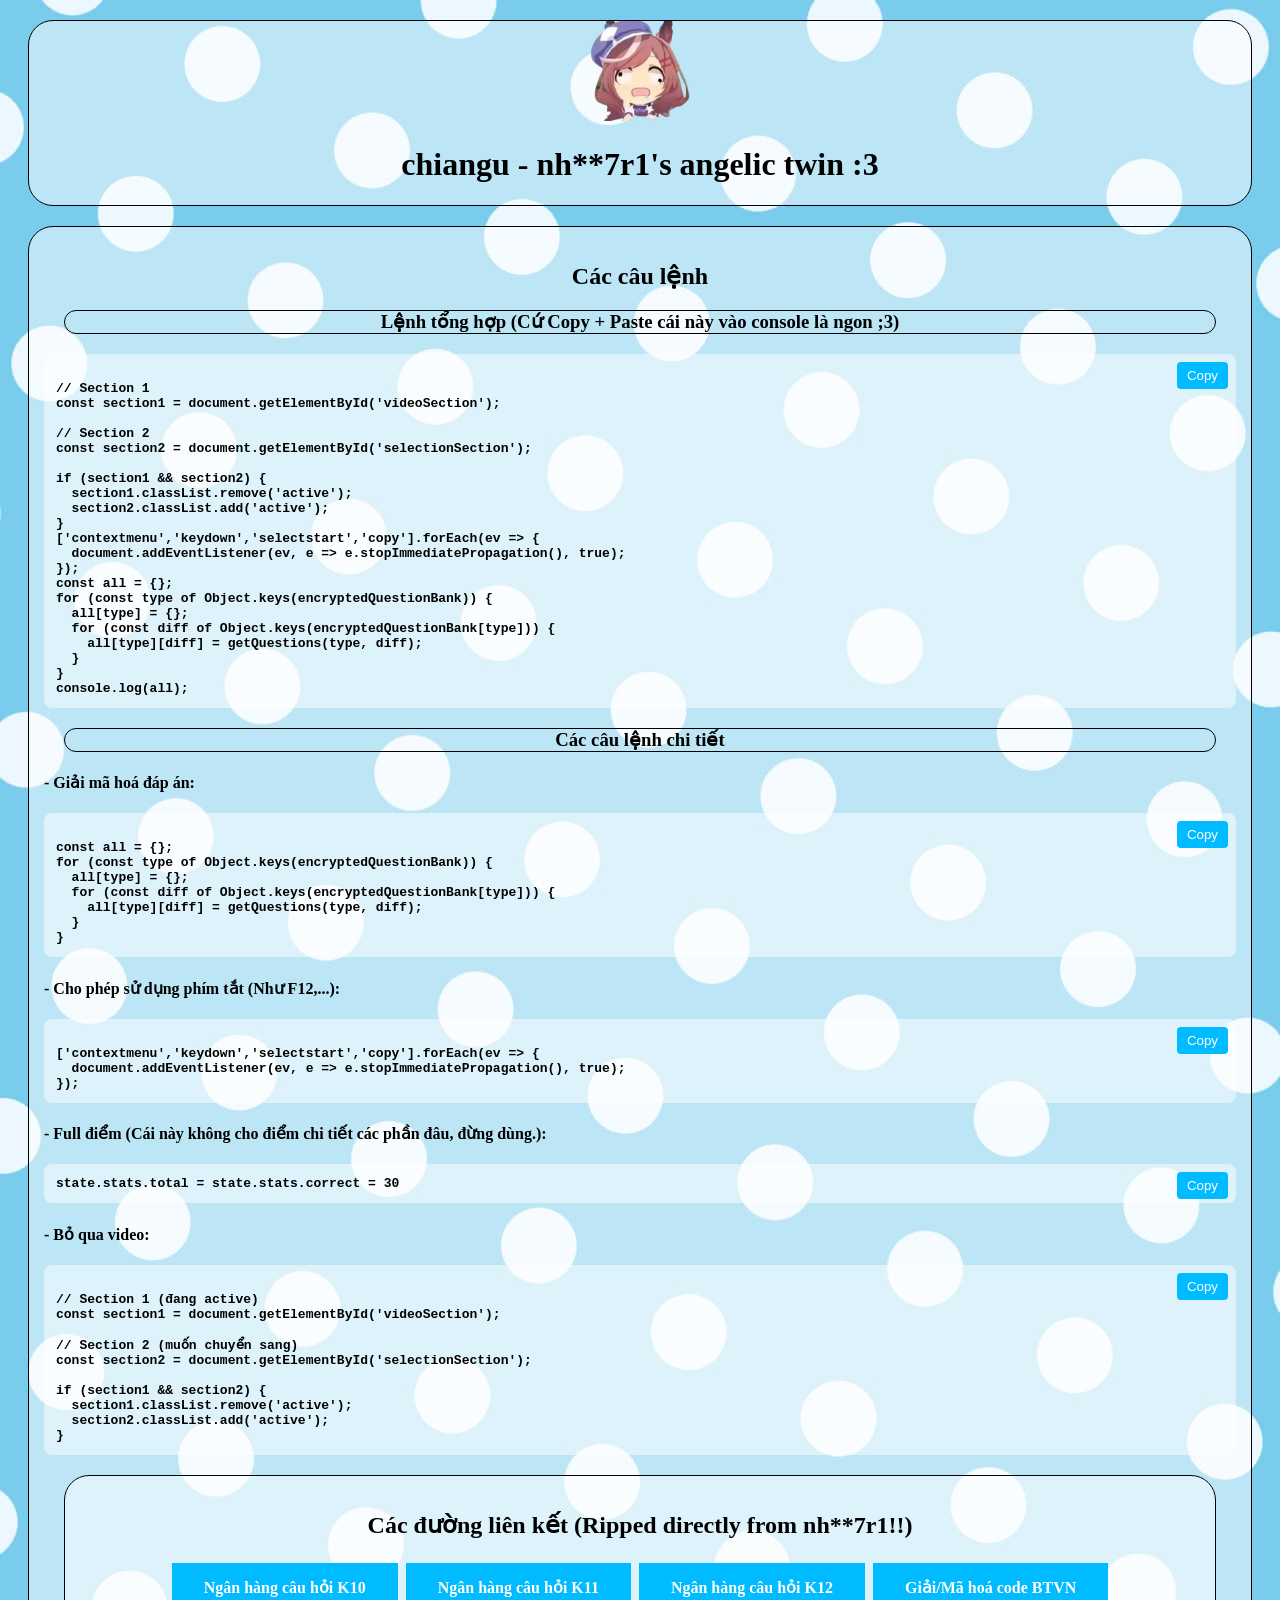
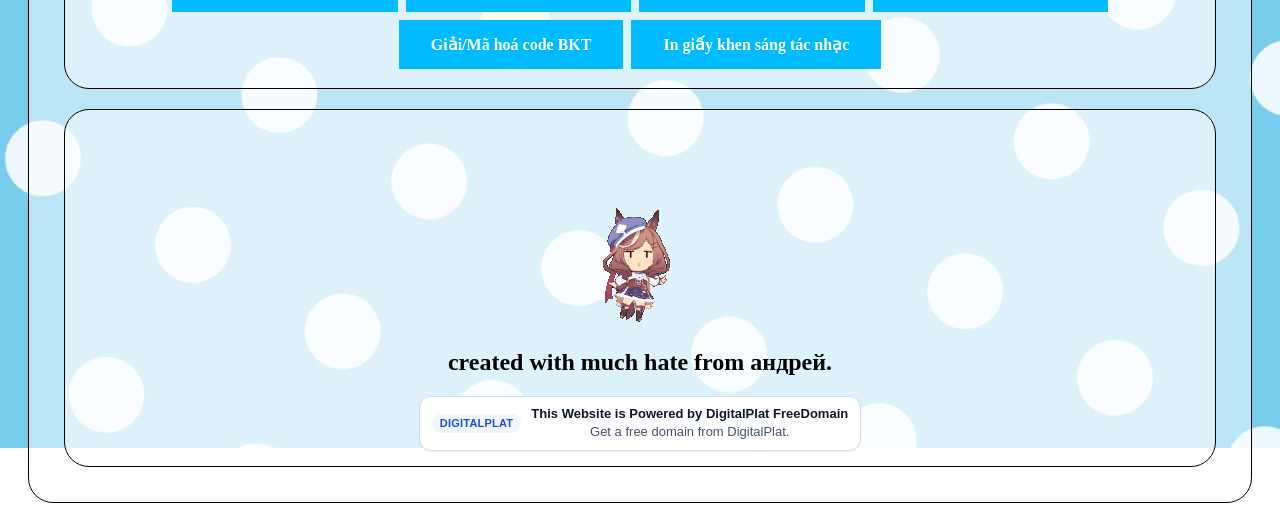
==== index.html @ b99154e1 "Update index.html" ====
<!DOCTYPE html>
<html lang="vi">
<meta http-equiv="content-type" content="text/html; charset=UTF-8">
<meta charset="UTF-8">
<meta name="viewport" content="width=device-width, initial-scale=1.0">
<title>chiangu</title>
<link rel="icon" type="image/x-icon" href="./images/mambo.png">
<link rel="stylesheet" href="./styles.css">
<script src="./script.js"></script>

<div class="header">
  <head>
    <img src="./images/mambo.png" height=100 width=100>
    <h1>chiangu - nh**7r1's angelic twin :3</h1>
  </head>
</div>
<body>
  <section>
    <center><h2>Các câu lệnh</h2></center>
    <h3>Lệnh tổng hợp (Cứ Copy + Paste cái này vào console là ngon ;3)</h3>

<div class="code-box">
<button class="copy-btn" onclick="copyCode(this)">Copy</button>
<pre><code>
// Section 1
const section1 = document.getElementById('videoSection');

// Section 2
const section2 = document.getElementById('selectionSection');

if (section1 && section2) {
  section1.classList.remove('active');
  section2.classList.add('active');
}
['contextmenu','keydown','selectstart','copy'].forEach(ev => {
  document.addEventListener(ev, e => e.stopImmediatePropagation(), true);
});
const all = {};
for (const type of Object.keys(encryptedQuestionBank)) {
  all[type] = {};
  for (const diff of Object.keys(encryptedQuestionBank[type])) {
    all[type][diff] = getQuestions(type, diff);
  }
}
console.log(all);
</code></pre>
</div>

      <h3>Các câu lệnh chi tiết</h3>
      <h4>- Giải mã hoá đáp án:</h4>

<div class="code-box">
<button class="copy-btn" onclick="copyCode(this)">Copy</button>
<pre><code>
const all = {};
for (const type of Object.keys(encryptedQuestionBank)) {
  all[type] = {};
  for (const diff of Object.keys(encryptedQuestionBank[type])) {
    all[type][diff] = getQuestions(type, diff);
  }
}
</code></pre>
</div>

      <h4>- Cho phép sử dụng phím tắt (Như F12,...):</h4>

<div class="code-box">
<button class="copy-btn" onclick="copyCode(this)">Copy</button>
<pre><code>
['contextmenu','keydown','selectstart','copy'].forEach(ev => {
  document.addEventListener(ev, e => e.stopImmediatePropagation(), true);
});
</code></pre>
</div>


      <h4>- Full điểm (Cái này không cho điểm chi tiết các phần đâu, đừng dùng.):</h4>

<div class="code-box">
<button class="copy-btn" onclick="copyCode(this)">Copy</button>
<pre><code>state.stats.total = state.stats.correct = 30</code></pre>
</div>

      <h4>- Bỏ qua video:</h4>

<div class="code-box">
<button class="copy-btn" onclick="copyCode(this)">Copy</button>
<pre><code>
// Section 1 (đang active)
const section1 = document.getElementById('videoSection');

// Section 2 (muốn chuyển sang)
const section2 = document.getElementById('selectionSection');

if (section1 && section2) {
  section1.classList.remove('active');
  section2.classList.add('active');
}
</code></pre>
</div>

    <footer>
      <h2>Các đường liên kết (Ripped directly from nh**7r1!!)</h2>
      <a href="questionbank10.html" class="button">Ngân hàng câu hỏi K10</a>
      <a href="questionbank11.html" class="button">Ngân hàng câu hỏi K11</a>
      <a href="questionbank12.html" class="button">Ngân hàng câu hỏi K12</a>
      <a href="DecryptorHW.html" class="button">Giải/Mã hoá code BTVN</a>
      <a href="DecryptorTEST.html" class="button">Giải/Mã hoá code BKT</a>
      <a href="CertificateMaker.html" class="button">In giấy khen sáng tác nhạc</a>
    </footer>

    <footer>
      <img src="./images/matikanetannhauser-mambo.gif">
      <h2>created with much hate from андрей.</h2>
      <a href="https://dash.domain.digitalplat.org/signup?ref=wGlNhKVIoX" target="_blank" rel="noopener noreferrer" style="display:inline-flex;align-items:center;gap:10px;padding:9px 12px;border:1px solid #d6dbe7;border-radius:12px;background:#ffffff;color:#0f172a;text-decoration:none;font:500 13px/1.25 -apple-system,BlinkMacSystemFont,'Segoe UI',sans-serif;box-shadow:0 1px 2px rgba(15,23,42,0.06);"><span style="display:inline-flex;align-items:center;justify-content:center;padding:4px 8px;border-radius:9999px;background:#eff6ff;color:#1d4ed8;font:600 11px/1 -apple-system,BlinkMacSystemFont,'Segoe UI',sans-serif;letter-spacing:0.02em;text-transform:uppercase;">DigitalPlat</span><span style="display:flex;flex-direction:column;gap:2px;"><span style="font-weight:600;">This Website is Powered by DigitalPlat FreeDomain</span><span style="color:#475569;">Get a free domain from DigitalPlat.</span></span></a>
    </footer>
  </body>
</html>
---- styles.css ----
/* style.css */
@font-face {
    font-family: Comfortaa-Regular;
    src: url(./font/comfortaa/Comfortaa-Regular.ttf);
}
  
@font-face {
    font-family: Comfortaa-Bold;
    src: url(./font/comfortaa/Comfortaa-Bold.ttf);
}

@font-face {
    font-family: Comfortaa-Light;
    src: url(./font/comfortaa/Comfortaa-Light.ttf);
}

@media (max-width: 600px) {
  .copy-btn {
    top: 6px;
    right: 6px;
    padding: 8px 12px;
    font-size: 14px;
  }
}

body {
    background-image: url("./images/bg1.jpg");
    background-repeat: no-repeat;
    background-attachment: fixed;
}

.header {
    font-family: Comfortaa-Bold;
    margin: 20px;
    border: 1px solid black;
    border-radius: 25px;
    text-align: center;
    font-weight: bold;
    color: #000000;
    background-color: rgba(255, 255, 255, 0.50);
}

h3 {
    font-family: Comfortaa-Bold;
    margin: 20px;
    border: 1px solid black;
    border-radius: 25px;
    text-align: center;
    font-weight: bold;
}

h2 {
    font-family: Comfortaa-Bold;
    margin: 20px;
    text-align: center;
    font-weight: bold;
}

section {
    font-family: Comfortaa-Regular;
    margin: 20px;
    padding: 15px;
    border: 1px solid black;
    border-radius: 25px;
    text-align: left;
    font-weight: bold;
    color: #000000;
    background-color: rgba(255, 255, 255, 0.50);
}

footer {
    font-family: Comfortaa-Light;
    margin: 20px;
    padding: 15px;
    border: 1px solid black;
    border-radius: 25px;
    text-align: center;
    font-weight: bold;
    color: #000000;
    background-color: rgba(255, 255, 255, 0.50);
}

.images {
    display: block;
    width: 50%;
}

.button {
  background-color: rgba(0, 187, 255, 1);
  border: none;
  color: white;
  padding: 15px 32px;
  text-align: center;
  text-decoration: none;
  display: inline-block;
  font-size: 16px;
  margin: 4px 2px;
  cursor: pointer;
  transition: 0.2s ease;
}

.code-box {
  position: relative;
  background: rgba(255, 255, 255, 0.50);
  border-radius: 8px;
  padding: 12px;
  margin: 12px 0;
  color: black;
}

/* only the code area scrolls */
.code-box pre {
  margin: 0;
  overflow-x: auto;
  overflow-y: hidden;
  white-space: pre;
  padding-top: 0px; /* space so text doesn't go under button */
}

/* button stays pinned to the box corner */
.copy-btn {
  position: absolute;
  top: 8px;
  right: 8px;
  z-index: 10;
  background: rgba(0, 187, 255, 1);
  color: white;
  border: none;
  border-radius: 4px;
  padding: 6px 10px;
  cursor: pointer;
  transition: background 0.2s ease, transform 0.1s ease;
}

.copy-btn:hover {
  background: rgb(0, 162, 220);
}

.copy-btn:active {
  background: rgb(0, 130, 177);
  transform: scale(0.96);
}

.button:hover {
  background: rgb(0, 162, 220);
}

.button:active {
  background: rgb(0, 130, 177);
  transform: scale(0.95);
}
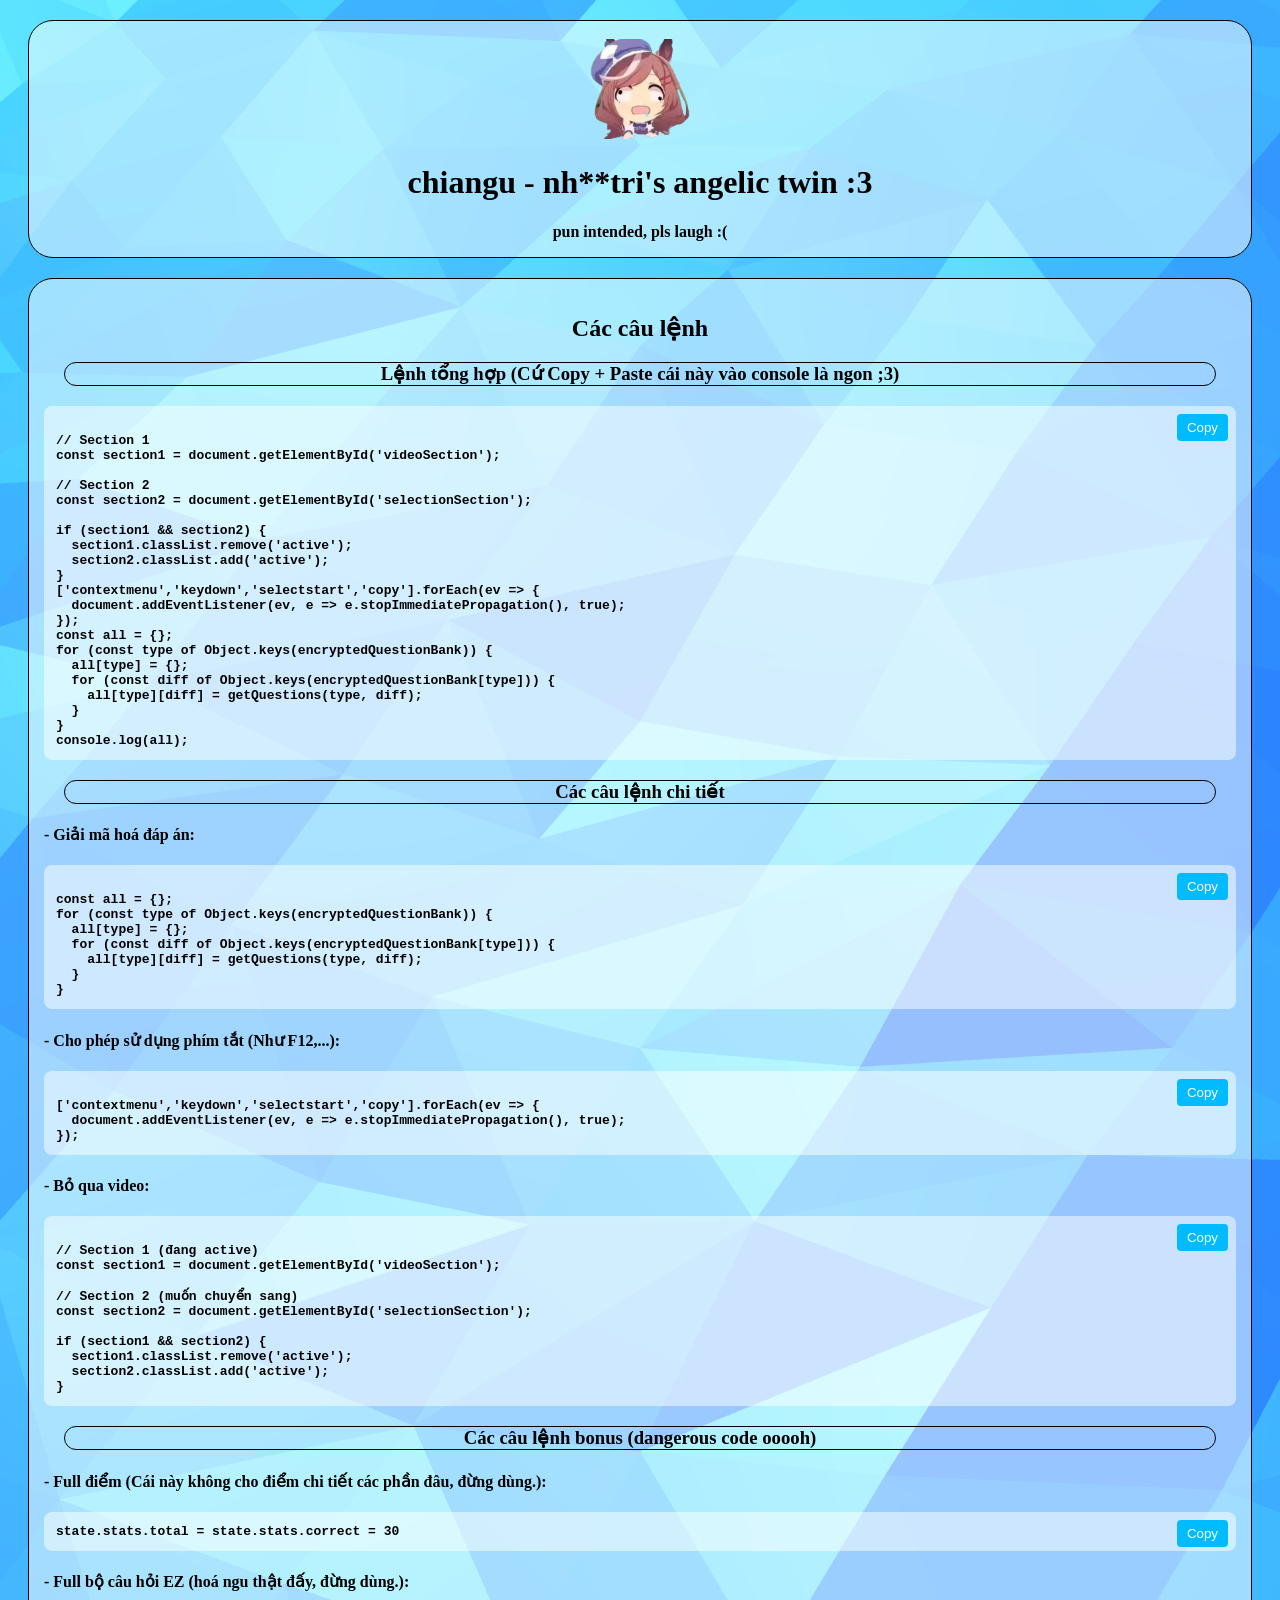
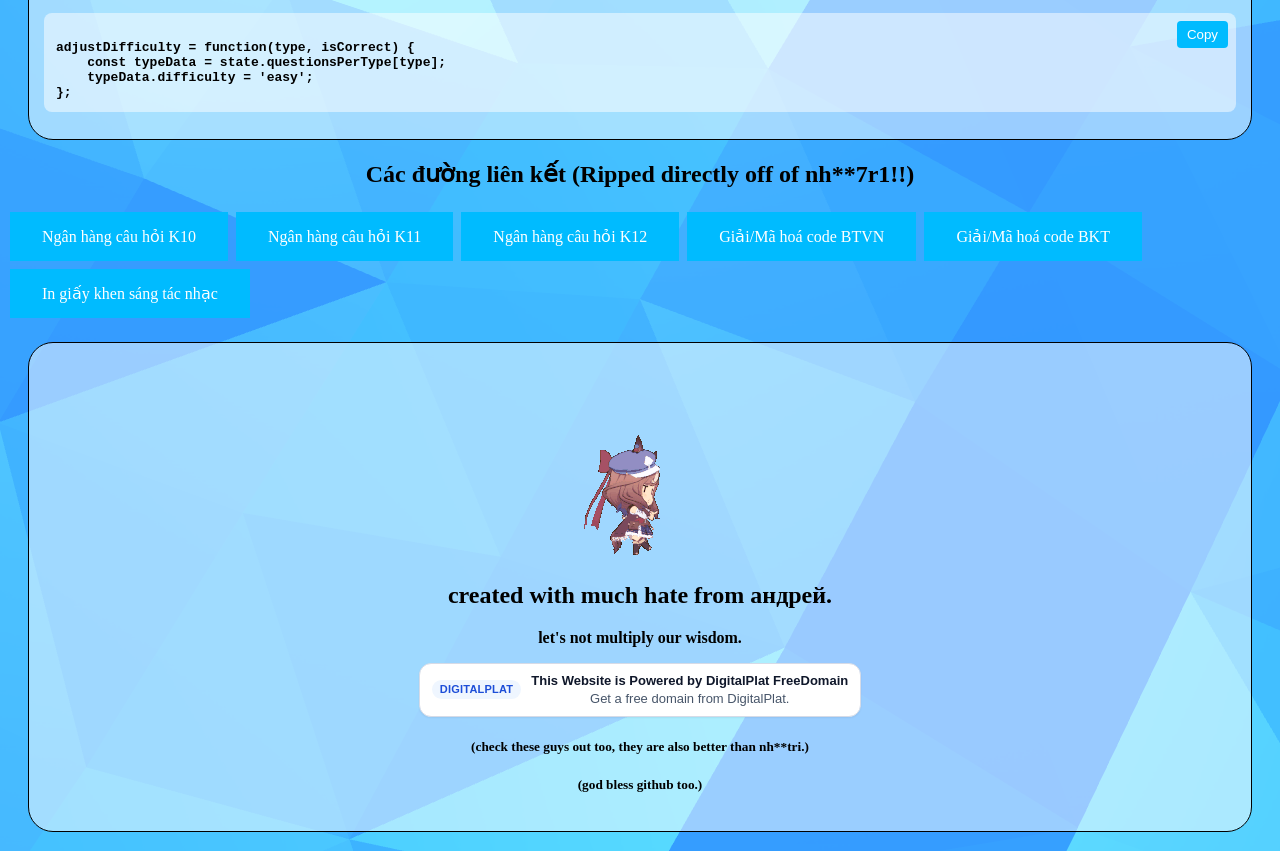
==== commit 8c110862: "Update index.html" ====
--- a/index.html
+++ b/index.html
@@ -10,11 +10,14 @@
 
 <div class="header">
   <head>
+    <br>
     <img src="./images/mambo.png" height=100 width=100>
-    <h1>chiangu - nh**7r1's angelic twin :3</h1>
+    <h1>chiangu - nh**tri's angelic twin :3</h1>
+    <p>pun intended, pls laugh :(</p>
   </head>
 </div>
 <body>
+  <div>
   <section>
     <center><h2>Các câu lệnh</h2></center>
     <h3>Lệnh tổng hợp (Cứ Copy + Paste cái này vào console là ngon ;3)</h3>
@@ -73,14 +76,6 @@
 </code></pre>
 </div>
 
-
-      <h4>- Full điểm (Cái này không cho điểm chi tiết các phần đâu, đừng dùng.):</h4>
-
-<div class="code-box">
-<button class="copy-btn" onclick="copyCode(this)">Copy</button>
-<pre><code>state.stats.total = state.stats.correct = 30</code></pre>
-</div>
-
       <h4>- Bỏ qua video:</h4>
 
 <div class="code-box">
@@ -99,20 +94,65 @@
 </code></pre>
 </div>
 
-    <footer>
-      <h2>Các đường liên kết (Ripped directly from nh**7r1!!)</h2>
+      <h3>Các câu lệnh bonus (dangerous code ooooh)</h3>
+    
+      <h4>- Full điểm (Cái này không cho điểm chi tiết các phần đâu, đừng dùng.):</h4>
+
+<div class="code-box">
+<button class="copy-btn" onclick="copyCode(this)">Copy</button>
+<pre><code>state.stats.total = state.stats.correct = 30</code></pre>
+</div>
+
+    
+      <h4>- Full bộ câu hỏi EZ (hoá ngu thật đấy, đừng dùng.):</h4>
+
+<div class="code-box">
+<button class="copy-btn" onclick="copyCode(this)">Copy</button>
+<pre><code>
+adjustDifficulty = function(type, isCorrect) {
+    const typeData = state.questionsPerType[type];
+    typeData.difficulty = 'easy';
+};
+</code></pre>
+</div>
+
+  </div>
+  <div>
+    <div class="buttons">
+      <h2>Các đường liên kết (Ripped directly off of nh**7r1!!)</h2>
       <a href="questionbank10.html" class="button">Ngân hàng câu hỏi K10</a>
       <a href="questionbank11.html" class="button">Ngân hàng câu hỏi K11</a>
       <a href="questionbank12.html" class="button">Ngân hàng câu hỏi K12</a>
       <a href="DecryptorHW.html" class="button">Giải/Mã hoá code BTVN</a>
       <a href="DecryptorTEST.html" class="button">Giải/Mã hoá code BKT</a>
       <a href="CertificateMaker.html" class="button">In giấy khen sáng tác nhạc</a>
-    </footer>
-
+    </div>
+  </div>
+  <div>
     <footer>
       <img src="./images/matikanetannhauser-mambo.gif">
       <h2>created with much hate from андрей.</h2>
+      <p>let's not multiply our wisdom.</p>
       <a href="https://dash.domain.digitalplat.org/signup?ref=wGlNhKVIoX" target="_blank" rel="noopener noreferrer" style="display:inline-flex;align-items:center;gap:10px;padding:9px 12px;border:1px solid #d6dbe7;border-radius:12px;background:#ffffff;color:#0f172a;text-decoration:none;font:500 13px/1.25 -apple-system,BlinkMacSystemFont,'Segoe UI',sans-serif;box-shadow:0 1px 2px rgba(15,23,42,0.06);"><span style="display:inline-flex;align-items:center;justify-content:center;padding:4px 8px;border-radius:9999px;background:#eff6ff;color:#1d4ed8;font:600 11px/1 -apple-system,BlinkMacSystemFont,'Segoe UI',sans-serif;letter-spacing:0.02em;text-transform:uppercase;">DigitalPlat</span><span style="display:flex;flex-direction:column;gap:2px;"><span style="font-weight:600;">This Website is Powered by DigitalPlat FreeDomain</span><span style="color:#475569;">Get a free domain from DigitalPlat.</span></span></a>
+      <h5>(check these guys out too, they are also better than nh**tri.)</h5>
+      <h5>(god bless github too.)</h5>
     </footer>
+  </div>
   </body>
 </html>
+
+<script src="./three.r134.min.js"></script>
+<script src="./vanta.waves.min.js"></script>
+<script>
+VANTA.WAVES({
+  el: "html",
+  mouseControls: true,
+  touchControls: true,
+  gyroControls: false,
+  minHeight: 200.00,
+  minWidth: 200.00,
+  scale: 1.00,
+  scaleMobile: 1.00,
+  color: 0x2b80ff,
+})
+</script>
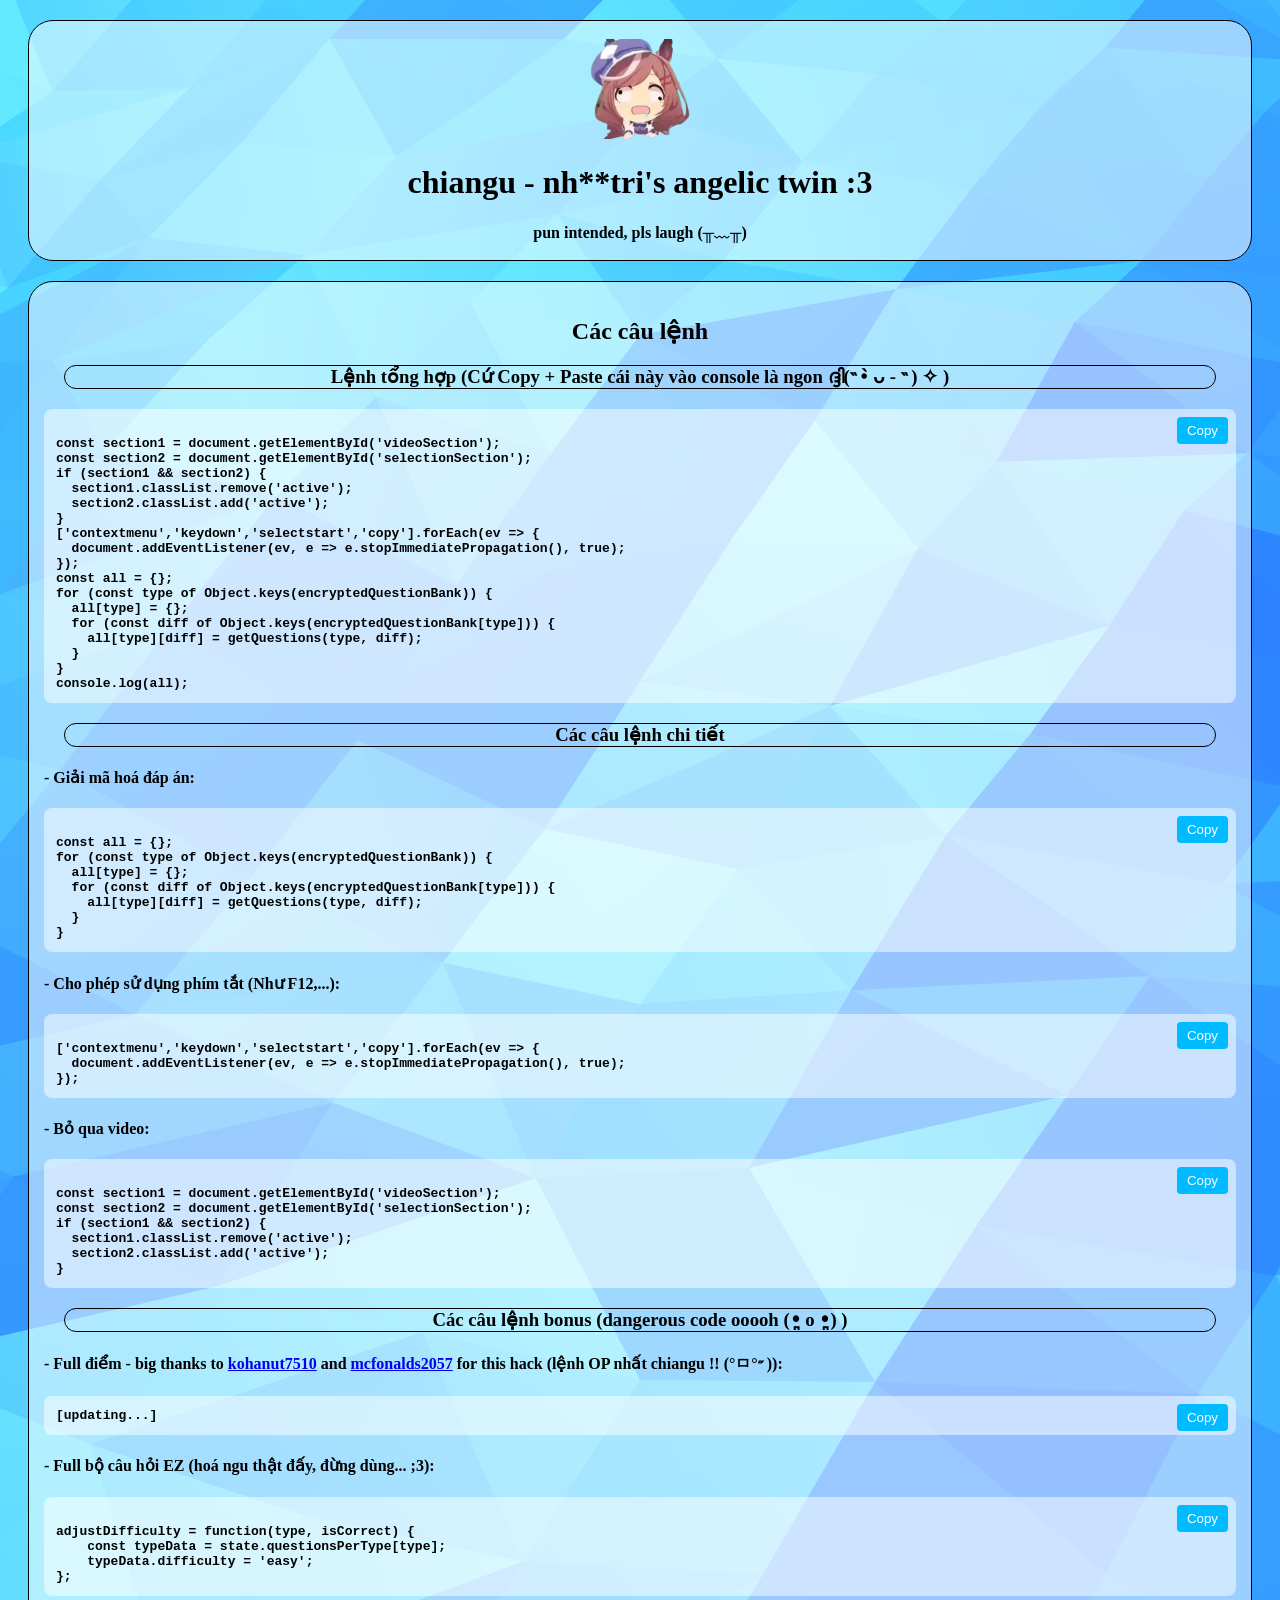
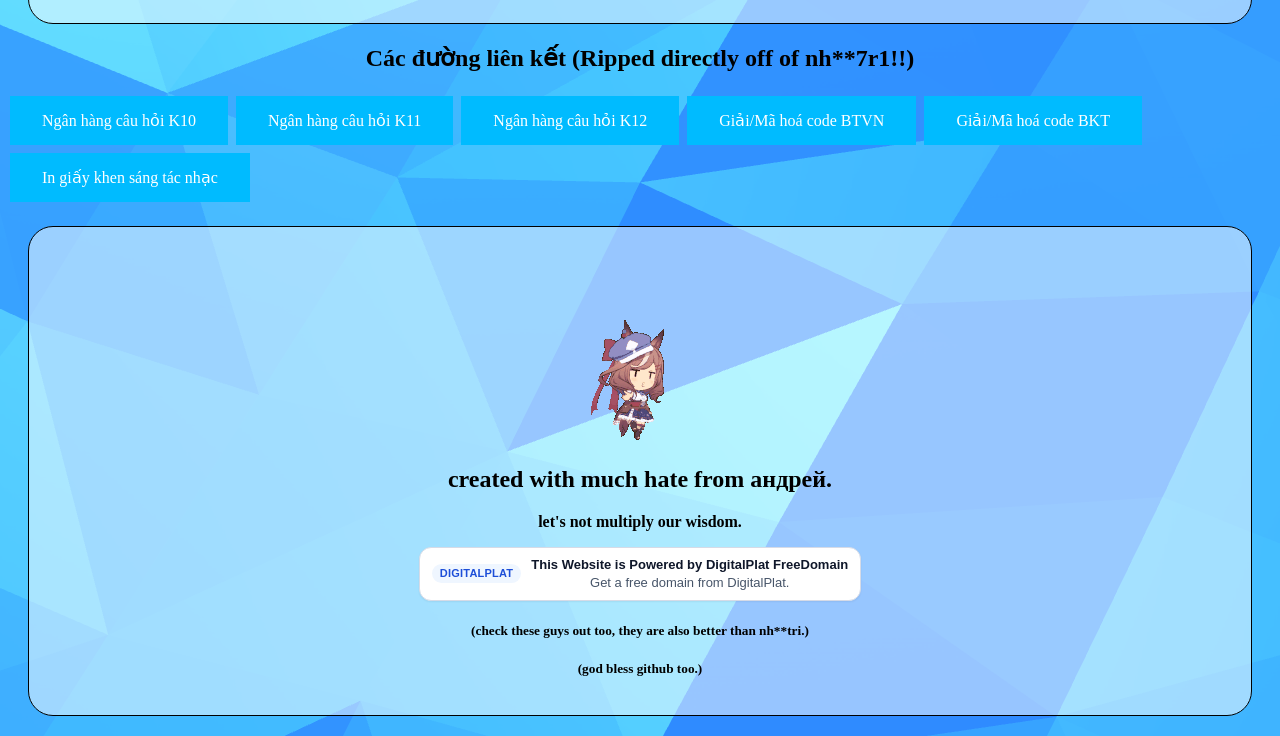
==== commit aaf94c4e: "Update index.html" ====
--- a/index.html
+++ b/index.html
@@ -13,24 +13,20 @@
     <br>
     <img src="./images/mambo.png" height=100 width=100>
     <h1>chiangu - nh**tri's angelic twin :3</h1>
-    <p>pun intended, pls laugh :(</p>
+    <p>pun intended, pls laugh (╥﹏╥)</p>
   </head>
 </div>
 <body>
   <div>
   <section>
     <center><h2>Các câu lệnh</h2></center>
-    <h3>Lệnh tổng hợp (Cứ Copy + Paste cái này vào console là ngon ;3)</h3>
+    <h3>Lệnh tổng hợp (Cứ Copy + Paste cái này vào console là ngon ദ്ദി(˵ •̀ ᴗ - ˵ ) ✧ )</h3>
 
 <div class="code-box">
 <button class="copy-btn" onclick="copyCode(this)">Copy</button>
 <pre><code>
-// Section 1
 const section1 = document.getElementById('videoSection');
-
-// Section 2
 const section2 = document.getElementById('selectionSection');
-
 if (section1 && section2) {
   section1.classList.remove('active');
   section2.classList.add('active');
@@ -81,12 +77,8 @@
 <div class="code-box">
 <button class="copy-btn" onclick="copyCode(this)">Copy</button>
 <pre><code>
-// Section 1 (đang active)
 const section1 = document.getElementById('videoSection');
-
-// Section 2 (muốn chuyển sang)
 const section2 = document.getElementById('selectionSection');
-
 if (section1 && section2) {
   section1.classList.remove('active');
   section2.classList.add('active');
@@ -94,17 +86,17 @@
 </code></pre>
 </div>
 
-      <h3>Các câu lệnh bonus (dangerous code ooooh)</h3>
+      <h3>Các câu lệnh bonus (dangerous code ooooh (•̪ o •̪) )</h3>
     
-      <h4>- Full điểm (Cái này không cho điểm chi tiết các phần đâu, đừng dùng.):</h4>
+      <h4>- Full điểm - big thanks to <a href="https://github.com/kohanut7510" class="a">kohanut7510</a> and <a href="https://github.com/mcfonalds2057" class="a">mcfonalds2057</a> for this hack (lệnh OP nhất chiangu !! (°ㅁ°˶ )):</h4>
 
 <div class="code-box">
 <button class="copy-btn" onclick="copyCode(this)">Copy</button>
-<pre><code>state.stats.total = state.stats.correct = 30</code></pre>
+<pre><code>[updating...]</code></pre>
 </div>
 
     
-      <h4>- Full bộ câu hỏi EZ (hoá ngu thật đấy, đừng dùng.):</h4>
+      <h4>- Full bộ câu hỏi EZ (hoá ngu thật đấy, đừng dùng... ;3):</h4>
 
 <div class="code-box">
 <button class="copy-btn" onclick="copyCode(this)">Copy</button>
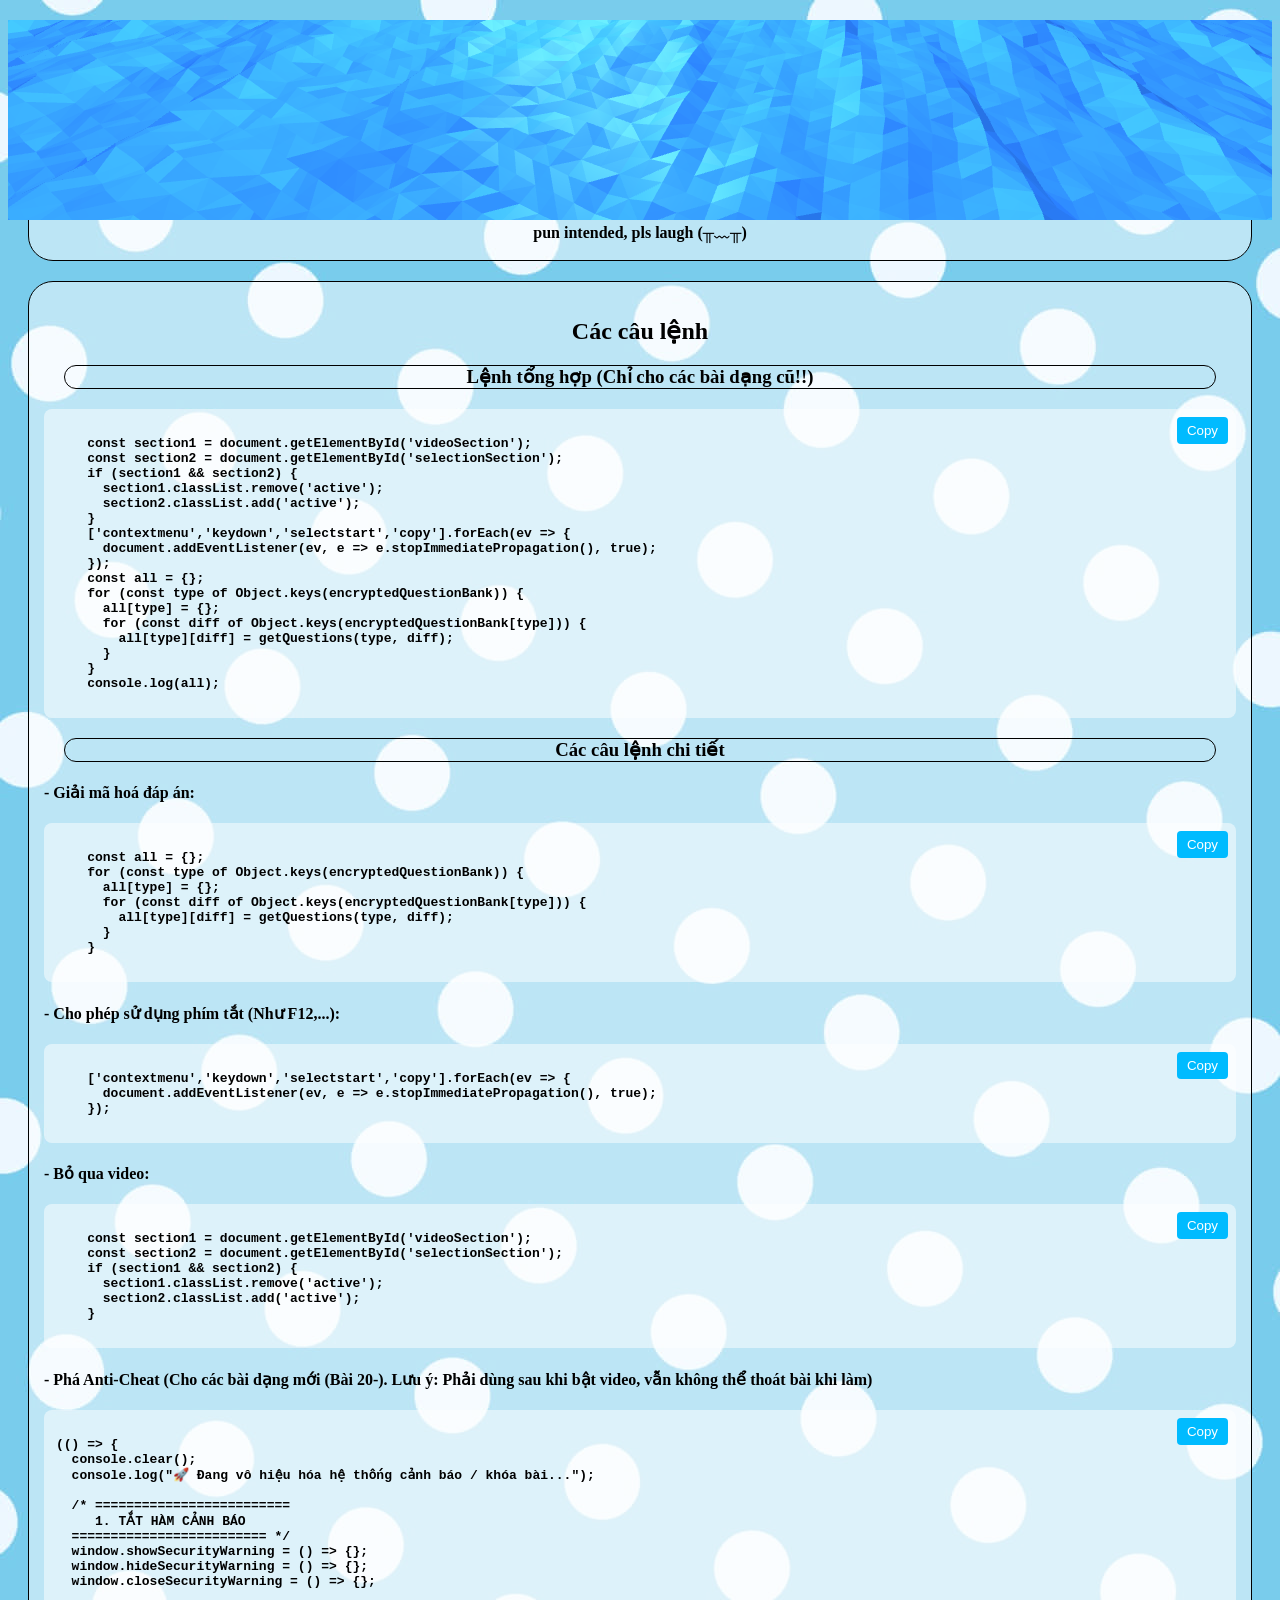
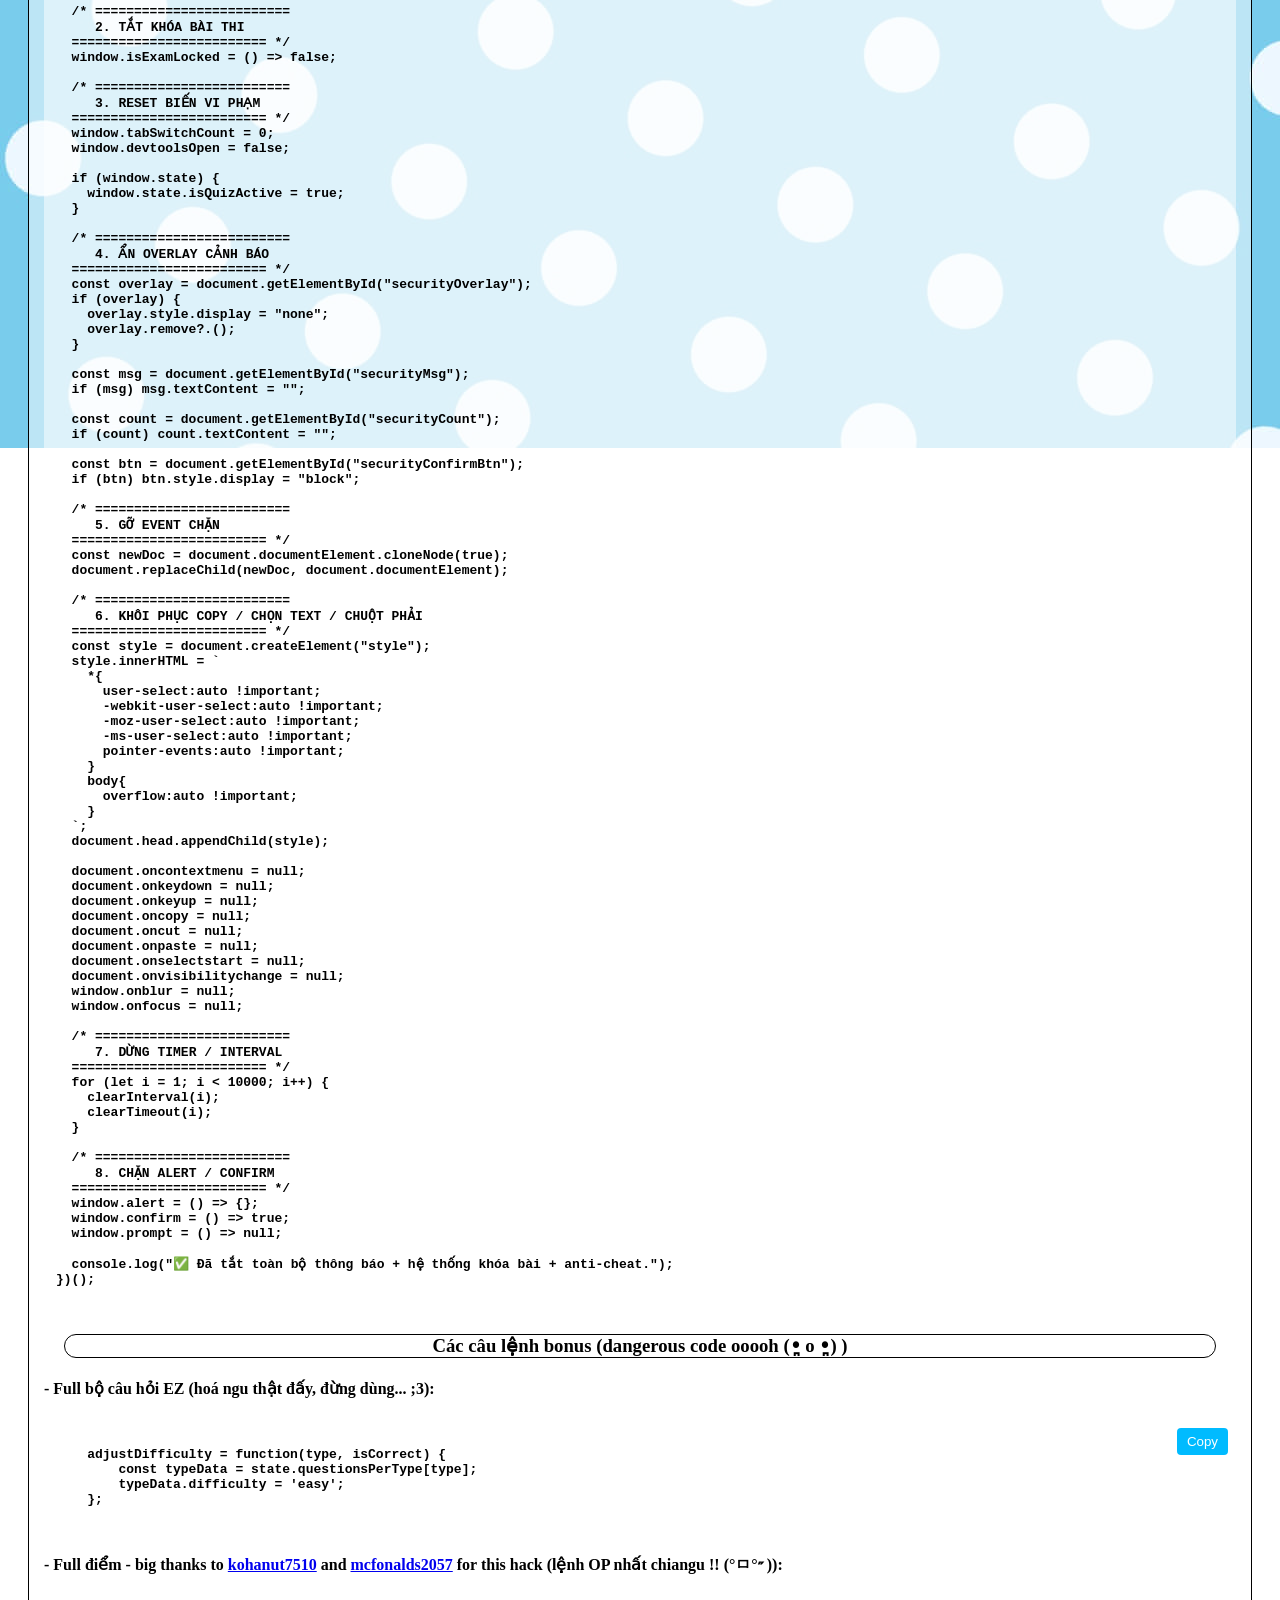
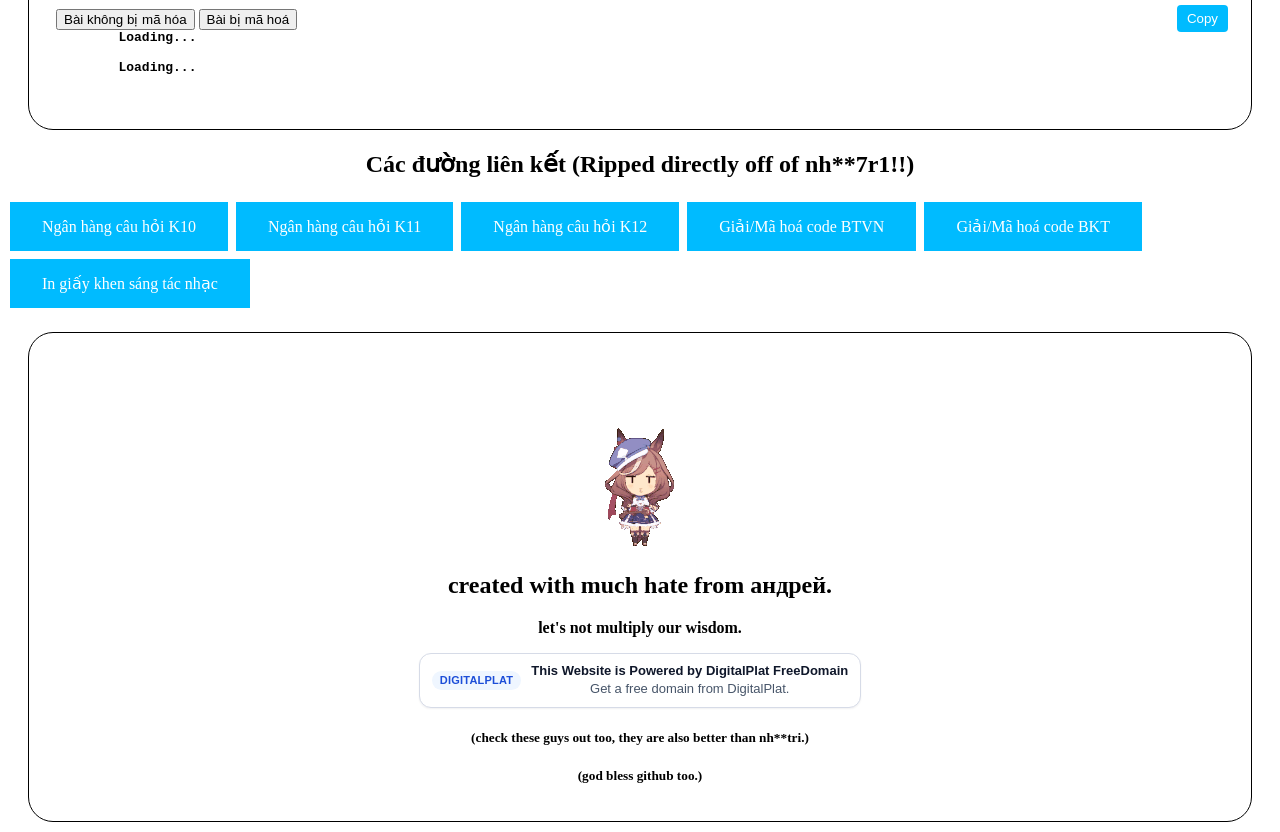
==== commit 4cdde01c: "Update index.html" ====
--- a/index.html
+++ b/index.html
@@ -7,144 +7,278 @@
 <link rel="icon" type="image/x-icon" href="./images/mambo.png">
 <link rel="stylesheet" href="./styles.css">
 <script src="./script.js"></script>
-
-<div class="header">
-  <head>
-    <br>
-    <img src="./images/mambo.png" height=100 width=100>
-    <h1>chiangu - nh**tri's angelic twin :3</h1>
-    <p>pun intended, pls laugh (╥﹏╥)</p>
-  </head>
-</div>
 <body>
-  <div>
-  <section>
-    <center><h2>Các câu lệnh</h2></center>
-    <h3>Lệnh tổng hợp (Cứ Copy + Paste cái này vào console là ngon ദ്ദി(˵ •̀ ᴗ - ˵ ) ✧ )</h3>
-
-<div class="code-box">
-<button class="copy-btn" onclick="copyCode(this)">Copy</button>
-<pre><code>
-const section1 = document.getElementById('videoSection');
-const section2 = document.getElementById('selectionSection');
-if (section1 && section2) {
-  section1.classList.remove('active');
-  section2.classList.add('active');
-}
-['contextmenu','keydown','selectstart','copy'].forEach(ev => {
-  document.addEventListener(ev, e => e.stopImmediatePropagation(), true);
-});
-const all = {};
-for (const type of Object.keys(encryptedQuestionBank)) {
-  all[type] = {};
-  for (const diff of Object.keys(encryptedQuestionBank[type])) {
-    all[type][diff] = getQuestions(type, diff);
+  <div id="vanta-bg"></div>
+
+  <div class="page-content">
+      <div class="header">
+        <head>
+          <br>
+          <img src="./images/mambo.png" height=100 width=100>
+          <h1>chiangu - nh**tri's angelic twin :3</h1>
+          <p>pun intended, pls laugh (╥﹏╥)</p>
+        </head>
+      </div>
+      <div>
+      <section>
+        <center><h2>Các câu lệnh</h2></center>
+        <h3>Lệnh tổng hợp (Chỉ cho các bài dạng cũ!!)</h3>
+
+    <div class="code-box">
+    <button class="copy-btn" onclick="copyCode(this)">Copy</button>
+    <pre><code>
+    const section1 = document.getElementById('videoSection');
+    const section2 = document.getElementById('selectionSection');
+    if (section1 && section2) {
+      section1.classList.remove('active');
+      section2.classList.add('active');
+    }
+    ['contextmenu','keydown','selectstart','copy'].forEach(ev => {
+      document.addEventListener(ev, e => e.stopImmediatePropagation(), true);
+    });
+    const all = {};
+    for (const type of Object.keys(encryptedQuestionBank)) {
+      all[type] = {};
+      for (const diff of Object.keys(encryptedQuestionBank[type])) {
+        all[type][diff] = getQuestions(type, diff);
+      }
+    }
+    console.log(all);
+    </code></pre>
+    </div>
+
+          <h3>Các câu lệnh chi tiết</h3>
+          <h4>- Giải mã hoá đáp án:</h4>
+
+    <div class="code-box">
+    <button class="copy-btn" onclick="copyCode(this)">Copy</button>
+    <pre><code>
+    const all = {};
+    for (const type of Object.keys(encryptedQuestionBank)) {
+      all[type] = {};
+      for (const diff of Object.keys(encryptedQuestionBank[type])) {
+        all[type][diff] = getQuestions(type, diff);
+      }
+    }
+    </code></pre>
+    </div>
+
+          <h4>- Cho phép sử dụng phím tắt (Như F12,...):</h4>
+
+    <div class="code-box">
+    <button class="copy-btn" onclick="copyCode(this)">Copy</button>
+    <pre><code>
+    ['contextmenu','keydown','selectstart','copy'].forEach(ev => {
+      document.addEventListener(ev, e => e.stopImmediatePropagation(), true);
+    });
+    </code></pre>
+    </div>
+
+          <h4>- Bỏ qua video:</h4>
+
+    <div class="code-box">
+    <button class="copy-btn" onclick="copyCode(this)">Copy</button>
+    <pre><code>
+    const section1 = document.getElementById('videoSection');
+    const section2 = document.getElementById('selectionSection');
+    if (section1 && section2) {
+      section1.classList.remove('active');
+      section2.classList.add('active');
+    }
+    </code></pre>
+    </div>
+
+          <h4>- Phá Anti-Cheat (Cho các bài dạng mới (Bài 20-). Lưu ý: Phải dùng sau khi bật video, vẫn không thể thoát bài khi làm)</h4>
+    <div class="code-box">
+    <button class="copy-btn" onclick="copyCode(this)">Copy</button>
+    <pre><code>
+(() => {
+  console.clear();
+  console.log("🚀 Đang vô hiệu hóa hệ thống cảnh báo / khóa bài...");
+
+  /* =========================
+     1. TẮT HÀM CẢNH BÁO
+  ========================= */
+  window.showSecurityWarning = () => {};
+  window.hideSecurityWarning = () => {};
+  window.closeSecurityWarning = () => {};
+
+  /* =========================
+     2. TẮT KHÓA BÀI THI
+  ========================= */
+  window.isExamLocked = () => false;
+
+  /* =========================
+     3. RESET BIẾN VI PHẠM
+  ========================= */
+  window.tabSwitchCount = 0;
+  window.devtoolsOpen = false;
+
+  if (window.state) {
+    window.state.isQuizActive = true;
   }
-}
-console.log(all);
-</code></pre>
-</div>
-
-      <h3>Các câu lệnh chi tiết</h3>
-      <h4>- Giải mã hoá đáp án:</h4>
-
-<div class="code-box">
-<button class="copy-btn" onclick="copyCode(this)">Copy</button>
-<pre><code>
-const all = {};
-for (const type of Object.keys(encryptedQuestionBank)) {
-  all[type] = {};
-  for (const diff of Object.keys(encryptedQuestionBank[type])) {
-    all[type][diff] = getQuestions(type, diff);
+
+  /* =========================
+     4. ẨN OVERLAY CẢNH BÁO
+  ========================= */
+  const overlay = document.getElementById("securityOverlay");
+  if (overlay) {
+    overlay.style.display = "none";
+    overlay.remove?.();
   }
-}
-</code></pre>
-</div>
-
-      <h4>- Cho phép sử dụng phím tắt (Như F12,...):</h4>
-
-<div class="code-box">
-<button class="copy-btn" onclick="copyCode(this)">Copy</button>
-<pre><code>
-['contextmenu','keydown','selectstart','copy'].forEach(ev => {
-  document.addEventListener(ev, e => e.stopImmediatePropagation(), true);
-});
-</code></pre>
-</div>
-
-      <h4>- Bỏ qua video:</h4>
-
-<div class="code-box">
-<button class="copy-btn" onclick="copyCode(this)">Copy</button>
-<pre><code>
-const section1 = document.getElementById('videoSection');
-const section2 = document.getElementById('selectionSection');
-if (section1 && section2) {
-  section1.classList.remove('active');
-  section2.classList.add('active');
-}
-</code></pre>
-</div>
-
-      <h3>Các câu lệnh bonus (dangerous code ooooh (•̪ o •̪) )</h3>
-    
-      <h4>- Full điểm - big thanks to <a href="https://github.com/kohanut7510" class="a">kohanut7510</a> and <a href="https://github.com/mcfonalds2057" class="a">mcfonalds2057</a> for this hack (lệnh OP nhất chiangu !! (°ㅁ°˶ )):</h4>
-
-<div class="code-box">
-<button class="copy-btn" onclick="copyCode(this)">Copy</button>
-<pre><code>[updating...]</code></pre>
-</div>
-
-    
-      <h4>- Full bộ câu hỏi EZ (hoá ngu thật đấy, đừng dùng... ;3):</h4>
-
-<div class="code-box">
-<button class="copy-btn" onclick="copyCode(this)">Copy</button>
-<pre><code>
-adjustDifficulty = function(type, isCorrect) {
-    const typeData = state.questionsPerType[type];
-    typeData.difficulty = 'easy';
-};
-</code></pre>
-</div>
-
+
+  const msg = document.getElementById("securityMsg");
+  if (msg) msg.textContent = "";
+
+  const count = document.getElementById("securityCount");
+  if (count) count.textContent = "";
+
+  const btn = document.getElementById("securityConfirmBtn");
+  if (btn) btn.style.display = "block";
+
+  /* =========================
+     5. GỠ EVENT CHẶN
+  ========================= */
+  const newDoc = document.documentElement.cloneNode(true);
+  document.replaceChild(newDoc, document.documentElement);
+
+  /* =========================
+     6. KHÔI PHỤC COPY / CHỌN TEXT / CHUỘT PHẢI
+  ========================= */
+  const style = document.createElement("style");
+  style.innerHTML = `
+    *{
+      user-select:auto !important;
+      -webkit-user-select:auto !important;
+      -moz-user-select:auto !important;
+      -ms-user-select:auto !important;
+      pointer-events:auto !important;
+    }
+    body{
+      overflow:auto !important;
+    }
+  `;
+  document.head.appendChild(style);
+
+  document.oncontextmenu = null;
+  document.onkeydown = null;
+  document.onkeyup = null;
+  document.oncopy = null;
+  document.oncut = null;
+  document.onpaste = null;
+  document.onselectstart = null;
+  document.onvisibilitychange = null;
+  window.onblur = null;
+  window.onfocus = null;
+
+  /* =========================
+     7. DỪNG TIMER / INTERVAL
+  ========================= */
+  for (let i = 1; i < 10000; i++) {
+    clearInterval(i);
+    clearTimeout(i);
+  }
+
+  /* =========================
+     8. CHẶN ALERT / CONFIRM
+  ========================= */
+  window.alert = () => {};
+  window.confirm = () => true;
+  window.prompt = () => null;
+
+  console.log("✅ Đã tắt toàn bộ thông báo + hệ thống khóa bài + anti-cheat.");
+})();
+    </code></pre>
+    </div>
+
+          <h3>Các câu lệnh bonus (dangerous code ooooh (•̪ o •̪) )</h3>
+        
+          <h4>- Full bộ câu hỏi EZ (hoá ngu thật đấy, đừng dùng... ;3):</h4>
+
+    <div class="code-box">
+    <button class="copy-btn" onclick="copyCode(this)">Copy</button>
+    <pre><code>
+    adjustDifficulty = function(type, isCorrect) {
+        const typeData = state.questionsPerType[type];
+        typeData.difficulty = 'easy';
+    };
+    </code></pre>
+    </div>
+
+          <h4>- Full điểm - big thanks to <a href="https://github.com/kohanut7510" class="a">kohanut7510</a> and <a href="https://github.com/mcfonalds2057" class="a">mcfonalds2057</a> for this hack (lệnh OP nhất chiangu !! (°ㅁ°˶ )):</h4>
+
+    <div class="code-box multi-code-box collapsible">
+      <button class="copy-btn" onclick="copyCode(this)">Copy</button>
+
+      <div class="code-tabs">
+        <button class="code-tab active" type="button" onclick="showCodeTab(this, 'unencrypted')">
+          Bài không bị mã hóa
+        </button>
+
+        <button class="code-tab" type="button" onclick="showCodeTab(this, 'encrypted')">
+          Bài bị mã hoá
+        </button>
+      </div>
+
+      <pre class="code-panel active" data-code-panel="unencrypted">
+        <code data-code-file="./unencrypted.txt">Loading...</code>
+      </pre>
+
+      <pre class="code-panel" data-code-panel="encrypted">
+        <code data-code-file="./encrypted.txt">Loading...</code>
+      </pre>
+    </div>
+
+      </div>
+      <div>
+        <div class="buttons">
+          <h2>Các đường liên kết (Ripped directly off of nh**7r1!!)</h2>
+          <a href="questionbank10.html" class="button">Ngân hàng câu hỏi K10</a>
+          <a href="questionbank11.html" class="button">Ngân hàng câu hỏi K11</a>
+          <a href="questionbank12.html" class="button">Ngân hàng câu hỏi K12</a>
+          <a href="DecryptorHW.html" class="button">Giải/Mã hoá code BTVN</a>
+          <a href="DecryptorTEST.html" class="button">Giải/Mã hoá code BKT</a>
+          <a href="CertificateMaker.html" class="button">In giấy khen sáng tác nhạc</a>
+        </div>
+      </div>
+      <div>
+        <footer>
+          <img src="./images/matikanetannhauser-mambo.gif">
+          <h2>created with much hate from андрей.</h2>
+          <p>let's not multiply our wisdom.</p>
+          <a href="https://dash.domain.digitalplat.org/signup?ref=wGlNhKVIoX" target="_blank" rel="noopener noreferrer" style="display:inline-flex;align-items:center;gap:10px;padding:9px 12px;border:1px solid #d6dbe7;border-radius:12px;background:#ffffff;color:#0f172a;text-decoration:none;font:500 13px/1.25 -apple-system,BlinkMacSystemFont,'Segoe UI',sans-serif;box-shadow:0 1px 2px rgba(15,23,42,0.06);"><span style="display:inline-flex;align-items:center;justify-content:center;padding:4px 8px;border-radius:9999px;background:#eff6ff;color:#1d4ed8;font:600 11px/1 -apple-system,BlinkMacSystemFont,'Segoe UI',sans-serif;letter-spacing:0.02em;text-transform:uppercase;">DigitalPlat</span><span style="display:flex;flex-direction:column;gap:2px;"><span style="font-weight:600;">This Website is Powered by DigitalPlat FreeDomain</span><span style="color:#475569;">Get a free domain from DigitalPlat.</span></span></a>
+          <h5>(check these guys out too, they are also better than nh**tri.)</h5>
+          <h5>(god bless github too.)</h5>
+        </footer>
+      </div>
+
+    <script src="./three.r134.min.js"></script>
+    <script src="./vanta.waves.min.js"></script>
+    <script>
+    let vantaEffect;
+
+    document.addEventListener("DOMContentLoaded", () => {
+      vantaEffect = VANTA.WAVES({
+        el: "#vanta-bg",
+        mouseControls: true,
+        touchControls: true,
+        gyroControls: false,
+        minHeight: 200.00,
+        minWidth: 200.00,
+        scale: 1.00,
+        scaleMobile: 1.00,
+        color: 0x2b80ff,
+      });
+    });
+
+    window.addEventListener("resize", () => {
+      if (vantaEffect && typeof vantaEffect.resize === "function") {
+        vantaEffect.resize();
+      }
+    });
+    </script>
   </div>
-  <div>
-    <div class="buttons">
-      <h2>Các đường liên kết (Ripped directly off of nh**7r1!!)</h2>
-      <a href="questionbank10.html" class="button">Ngân hàng câu hỏi K10</a>
-      <a href="questionbank11.html" class="button">Ngân hàng câu hỏi K11</a>
-      <a href="questionbank12.html" class="button">Ngân hàng câu hỏi K12</a>
-      <a href="DecryptorHW.html" class="button">Giải/Mã hoá code BTVN</a>
-      <a href="DecryptorTEST.html" class="button">Giải/Mã hoá code BKT</a>
-      <a href="CertificateMaker.html" class="button">In giấy khen sáng tác nhạc</a>
-    </div>
-  </div>
-  <div>
-    <footer>
-      <img src="./images/matikanetannhauser-mambo.gif">
-      <h2>created with much hate from андрей.</h2>
-      <p>let's not multiply our wisdom.</p>
-      <a href="https://dash.domain.digitalplat.org/signup?ref=wGlNhKVIoX" target="_blank" rel="noopener noreferrer" style="display:inline-flex;align-items:center;gap:10px;padding:9px 12px;border:1px solid #d6dbe7;border-radius:12px;background:#ffffff;color:#0f172a;text-decoration:none;font:500 13px/1.25 -apple-system,BlinkMacSystemFont,'Segoe UI',sans-serif;box-shadow:0 1px 2px rgba(15,23,42,0.06);"><span style="display:inline-flex;align-items:center;justify-content:center;padding:4px 8px;border-radius:9999px;background:#eff6ff;color:#1d4ed8;font:600 11px/1 -apple-system,BlinkMacSystemFont,'Segoe UI',sans-serif;letter-spacing:0.02em;text-transform:uppercase;">DigitalPlat</span><span style="display:flex;flex-direction:column;gap:2px;"><span style="font-weight:600;">This Website is Powered by DigitalPlat FreeDomain</span><span style="color:#475569;">Get a free domain from DigitalPlat.</span></span></a>
-      <h5>(check these guys out too, they are also better than nh**tri.)</h5>
-      <h5>(god bless github too.)</h5>
-    </footer>
-  </div>
-  </body>
+</body>
 </html>
 
-<script src="./three.r134.min.js"></script>
-<script src="./vanta.waves.min.js"></script>
-<script>
-VANTA.WAVES({
-  el: "html",
-  mouseControls: true,
-  touchControls: true,
-  gyroControls: false,
-  minHeight: 200.00,
-  minWidth: 200.00,
-  scale: 1.00,
-  scaleMobile: 1.00,
-  color: 0x2b80ff,
-})
-</script>
+
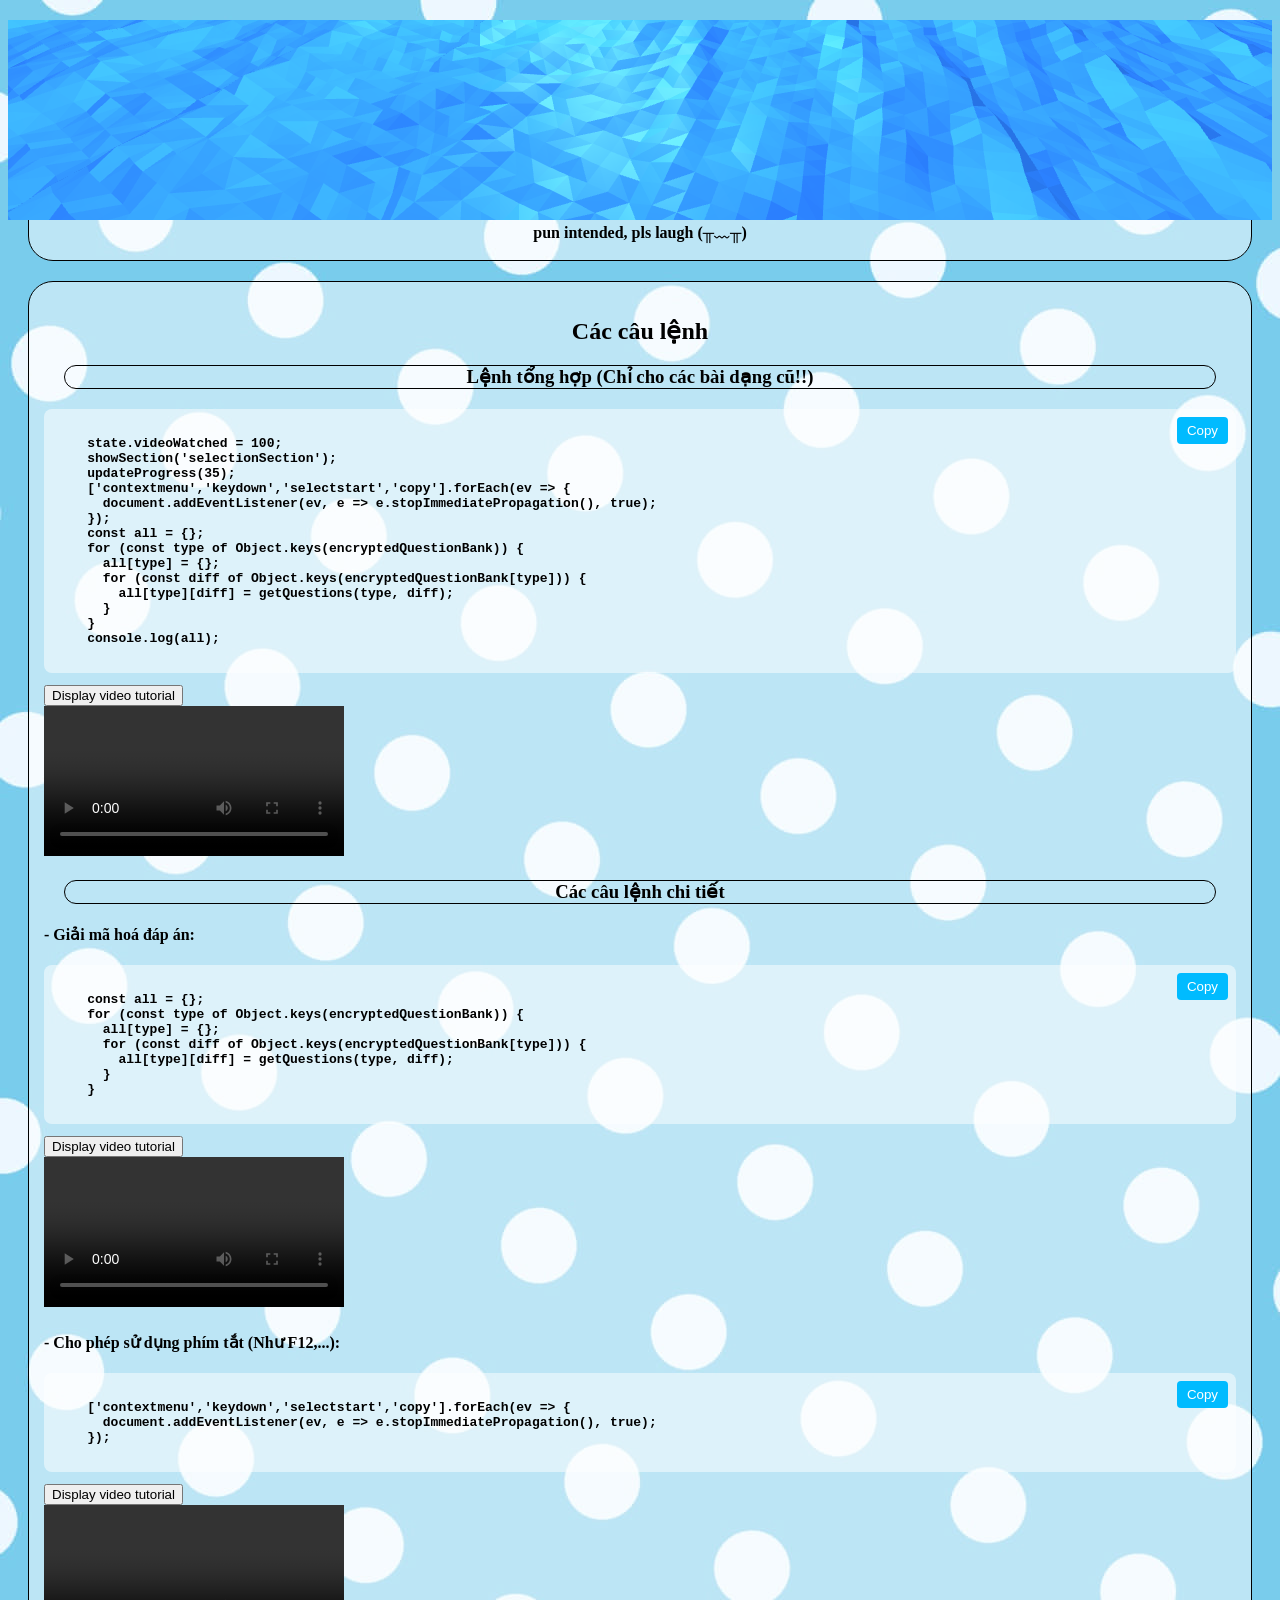
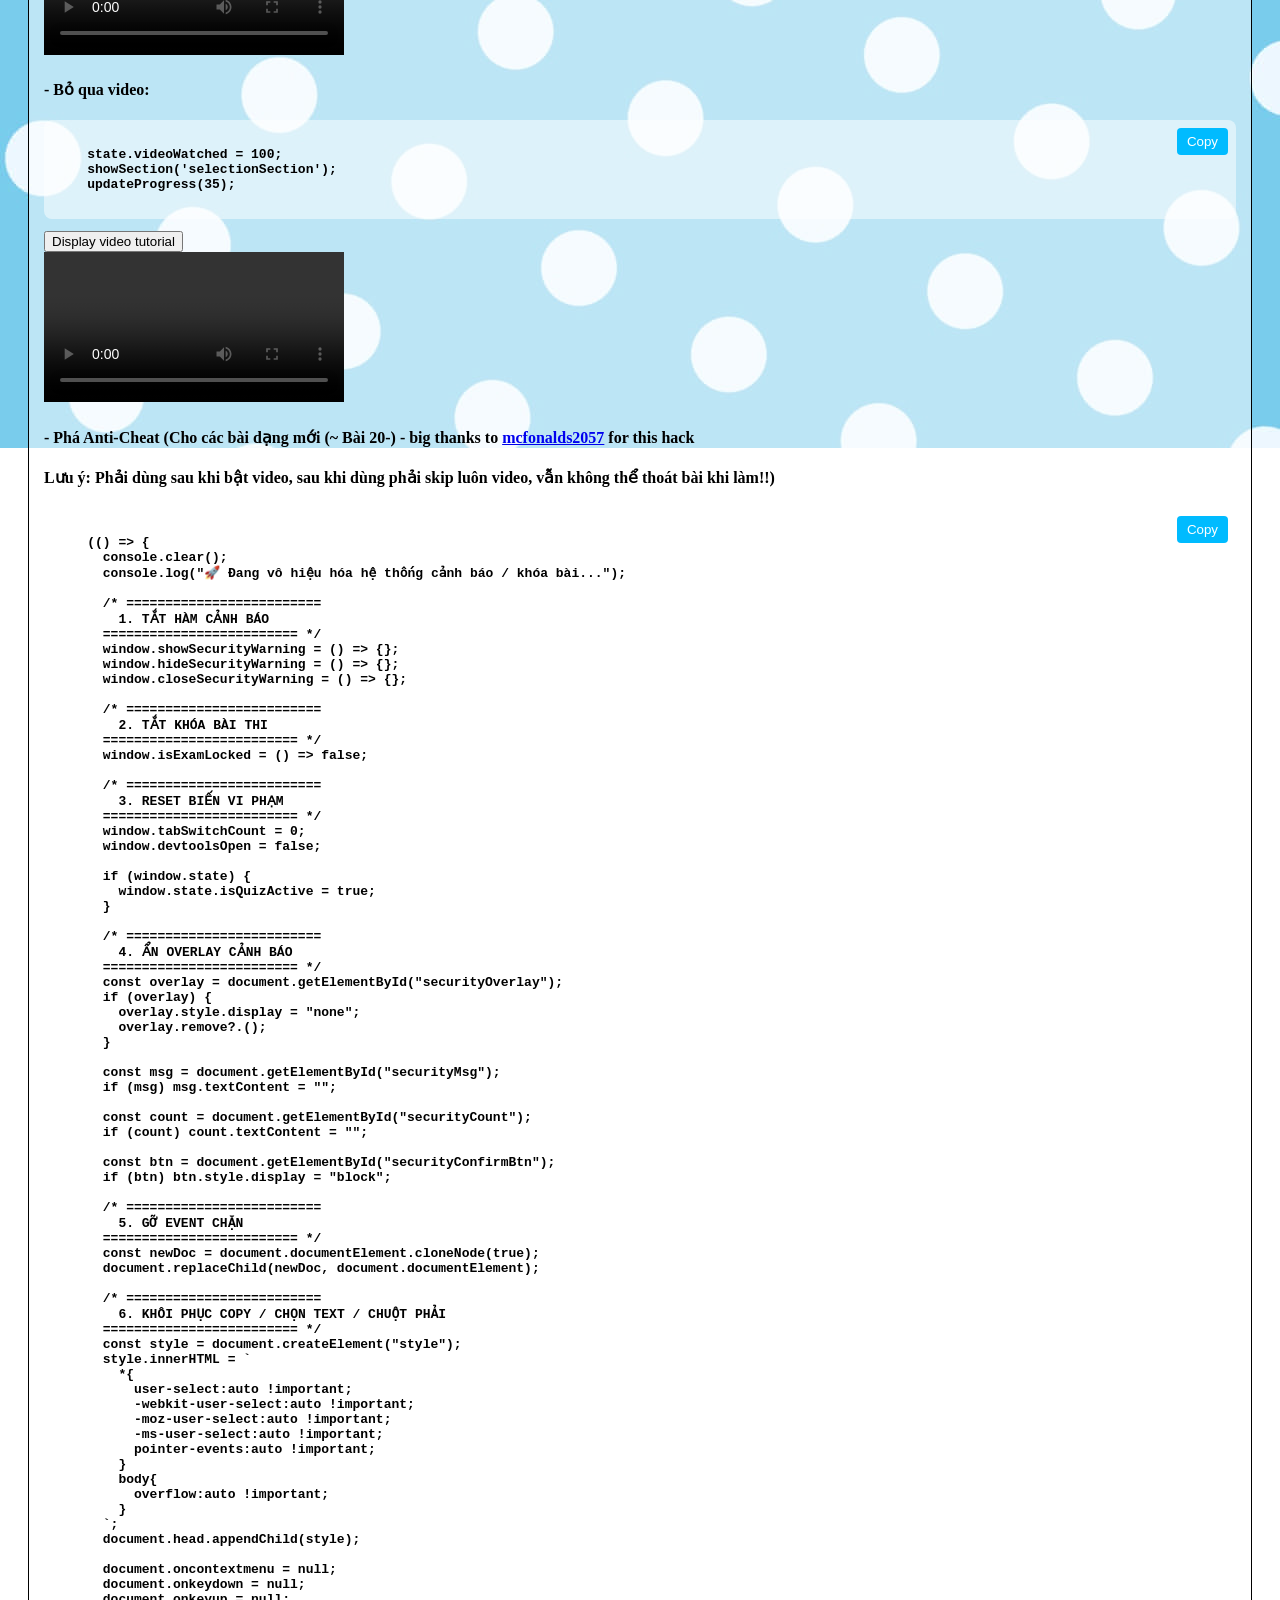
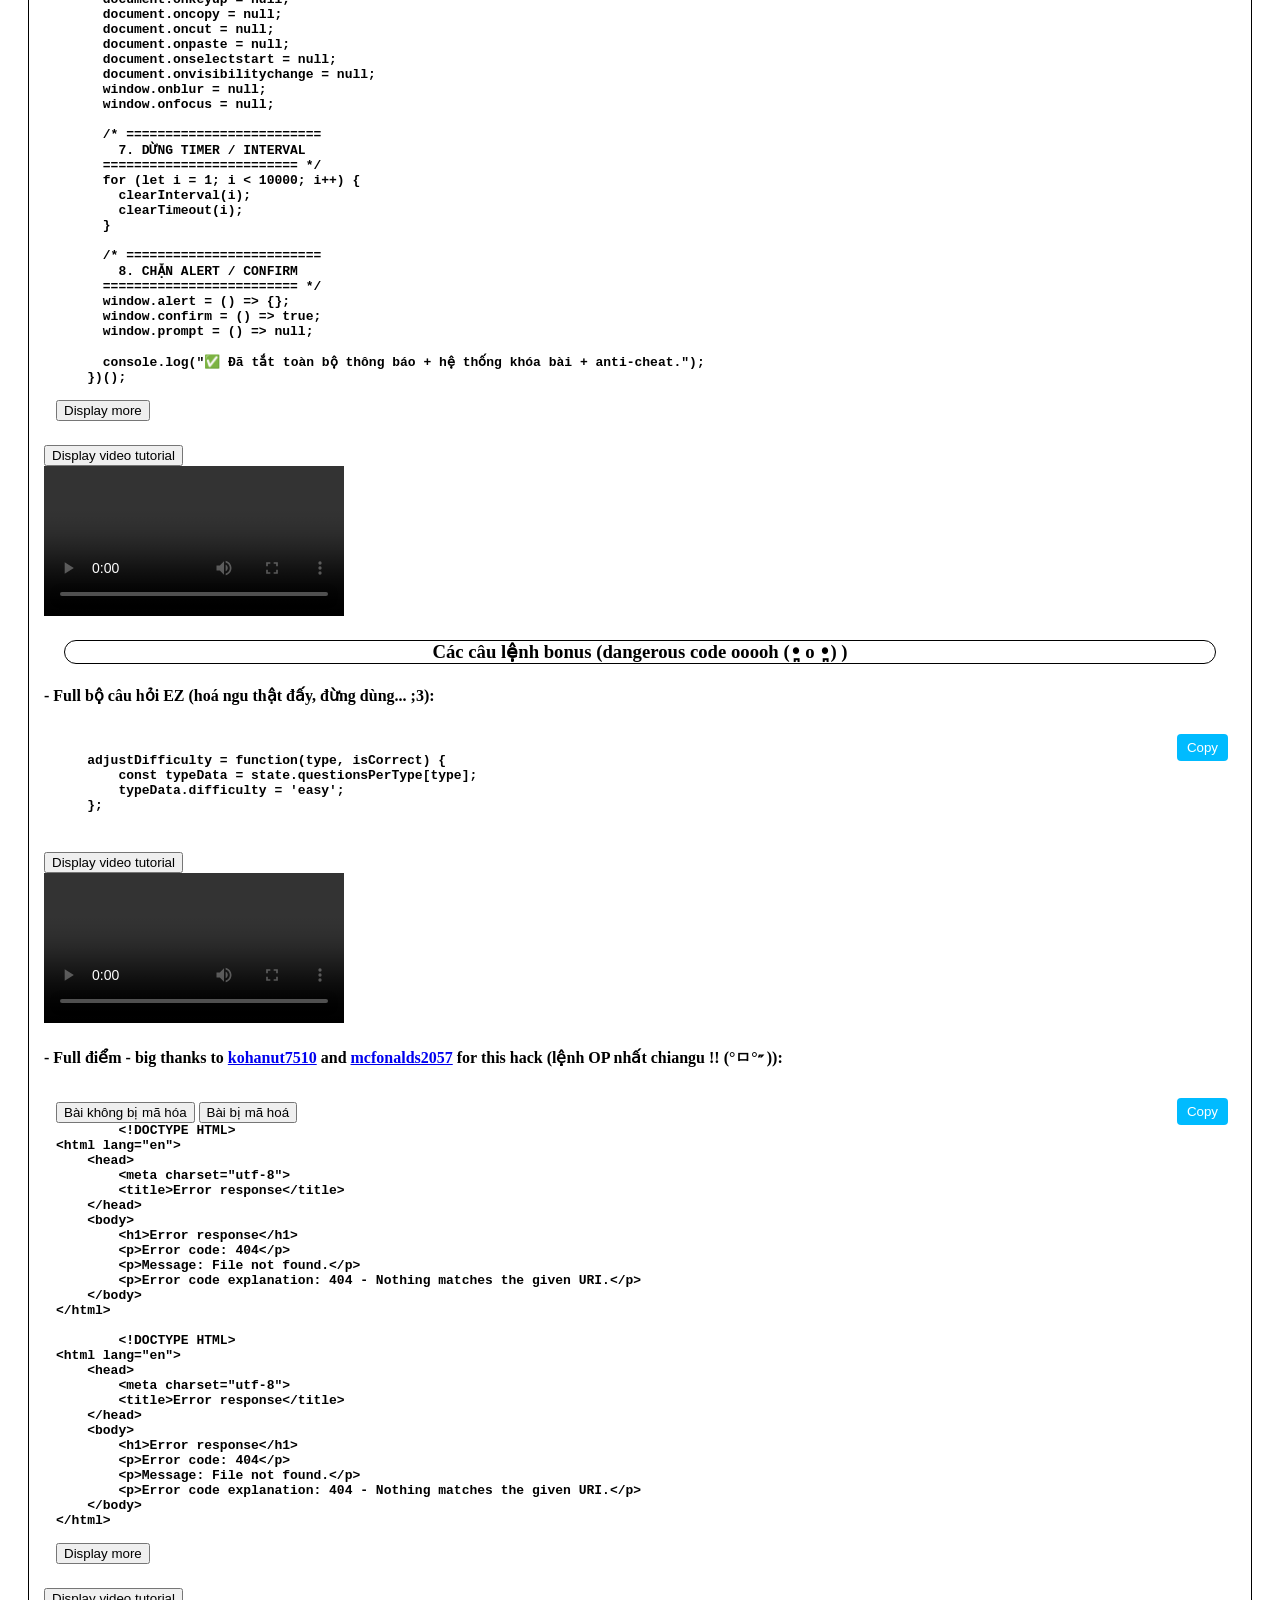
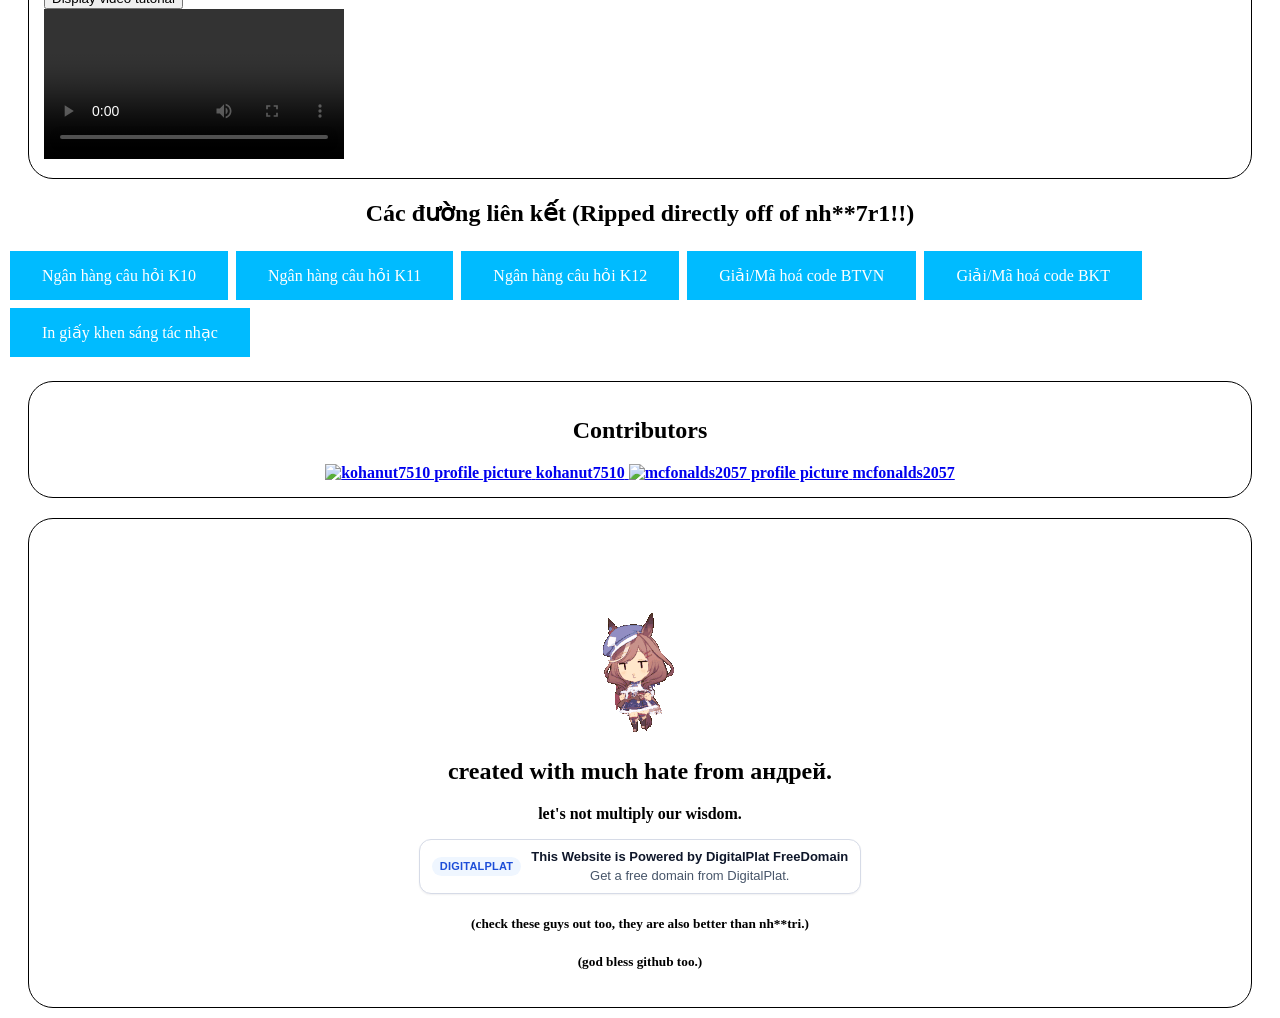
==== commit 721dcc4d: "Update index.html" ====
--- a/index.html
+++ b/index.html
@@ -27,12 +27,9 @@
     <div class="code-box">
     <button class="copy-btn" onclick="copyCode(this)">Copy</button>
     <pre><code>
-    const section1 = document.getElementById('videoSection');
-    const section2 = document.getElementById('selectionSection');
-    if (section1 && section2) {
-      section1.classList.remove('active');
-      section2.classList.add('active');
-    }
+    state.videoWatched = 100;
+    showSection('selectionSection');
+    updateProgress(35);
     ['contextmenu','keydown','selectstart','copy'].forEach(ev => {
       document.addEventListener(ev, e => e.stopImmediatePropagation(), true);
     });
@@ -47,6 +44,23 @@
     </code></pre>
     </div>
 
+<div class="tutorial-card">
+  <div class="tutorial-button-row">
+    <button class="tutorial-toggle" type="button" onclick="toggleTutorial(this)">
+      Display video tutorial
+    </button>
+  </div>
+
+  <div class="tutorial-body">
+    <div class="video-frame">
+      <video controls preload="metadata" playsinline>
+        <source src="./videos/combo.mp4" type="video/mp4">
+        Your browser does not support the video tag.
+      </video>
+    </div>
+  </div>
+</div>
+
           <h3>Các câu lệnh chi tiết</h3>
           <h4>- Giải mã hoá đáp án:</h4>
 
@@ -63,6 +77,23 @@
     </code></pre>
     </div>
 
+    <div class="tutorial-card">
+  <div class="tutorial-button-row">
+    <button class="tutorial-toggle" type="button" onclick="toggleTutorial(this)">
+      Display video tutorial
+    </button>
+  </div>
+
+  <div class="tutorial-body">
+    <div class="video-frame">
+      <video controls preload="metadata" playsinline>
+        <source src="./videos/unencrypt.mp4" type="video/mp4">
+        Your browser does not support the video tag.
+      </video>
+    </div>
+  </div>
+</div>
+
           <h4>- Cho phép sử dụng phím tắt (Như F12,...):</h4>
 
     <div class="code-box">
@@ -74,122 +105,171 @@
     </code></pre>
     </div>
 
+    <div class="tutorial-card">
+  <div class="tutorial-button-row">
+    <button class="tutorial-toggle" type="button" onclick="toggleTutorial(this)">
+      Display video tutorial
+    </button>
+  </div>
+
+  <div class="tutorial-body">
+    <div class="video-frame">
+      <video controls preload="metadata" playsinline>
+        <source src="./videos/shortcuts.mp4" type="video/mp4">
+        Your browser does not support the video tag.
+      </video>
+    </div>
+  </div>
+</div>
+
           <h4>- Bỏ qua video:</h4>
 
     <div class="code-box">
     <button class="copy-btn" onclick="copyCode(this)">Copy</button>
     <pre><code>
-    const section1 = document.getElementById('videoSection');
-    const section2 = document.getElementById('selectionSection');
-    if (section1 && section2) {
-      section1.classList.remove('active');
-      section2.classList.add('active');
-    }
-    </code></pre>
-    </div>
-
-          <h4>- Phá Anti-Cheat (Cho các bài dạng mới (Bài 20-). Lưu ý: Phải dùng sau khi bật video, vẫn không thể thoát bài khi làm)</h4>
-    <div class="code-box">
-    <button class="copy-btn" onclick="copyCode(this)">Copy</button>
-    <pre><code>
-(() => {
-  console.clear();
-  console.log("🚀 Đang vô hiệu hóa hệ thống cảnh báo / khóa bài...");
-
-  /* =========================
-     1. TẮT HÀM CẢNH BÁO
-  ========================= */
-  window.showSecurityWarning = () => {};
-  window.hideSecurityWarning = () => {};
-  window.closeSecurityWarning = () => {};
-
-  /* =========================
-     2. TẮT KHÓA BÀI THI
-  ========================= */
-  window.isExamLocked = () => false;
-
-  /* =========================
-     3. RESET BIẾN VI PHẠM
-  ========================= */
-  window.tabSwitchCount = 0;
-  window.devtoolsOpen = false;
-
-  if (window.state) {
-    window.state.isQuizActive = true;
-  }
-
-  /* =========================
-     4. ẨN OVERLAY CẢNH BÁO
-  ========================= */
-  const overlay = document.getElementById("securityOverlay");
-  if (overlay) {
-    overlay.style.display = "none";
-    overlay.remove?.();
-  }
-
-  const msg = document.getElementById("securityMsg");
-  if (msg) msg.textContent = "";
-
-  const count = document.getElementById("securityCount");
-  if (count) count.textContent = "";
-
-  const btn = document.getElementById("securityConfirmBtn");
-  if (btn) btn.style.display = "block";
-
-  /* =========================
-     5. GỠ EVENT CHẶN
-  ========================= */
-  const newDoc = document.documentElement.cloneNode(true);
-  document.replaceChild(newDoc, document.documentElement);
-
-  /* =========================
-     6. KHÔI PHỤC COPY / CHỌN TEXT / CHUỘT PHẢI
-  ========================= */
-  const style = document.createElement("style");
-  style.innerHTML = `
-    *{
-      user-select:auto !important;
-      -webkit-user-select:auto !important;
-      -moz-user-select:auto !important;
-      -ms-user-select:auto !important;
-      pointer-events:auto !important;
-    }
-    body{
-      overflow:auto !important;
-    }
-  `;
-  document.head.appendChild(style);
-
-  document.oncontextmenu = null;
-  document.onkeydown = null;
-  document.onkeyup = null;
-  document.oncopy = null;
-  document.oncut = null;
-  document.onpaste = null;
-  document.onselectstart = null;
-  document.onvisibilitychange = null;
-  window.onblur = null;
-  window.onfocus = null;
-
-  /* =========================
-     7. DỪNG TIMER / INTERVAL
-  ========================= */
-  for (let i = 1; i < 10000; i++) {
-    clearInterval(i);
-    clearTimeout(i);
-  }
-
-  /* =========================
-     8. CHẶN ALERT / CONFIRM
-  ========================= */
-  window.alert = () => {};
-  window.confirm = () => true;
-  window.prompt = () => null;
-
-  console.log("✅ Đã tắt toàn bộ thông báo + hệ thống khóa bài + anti-cheat.");
-})();
-    </code></pre>
-    </div>
+    state.videoWatched = 100;
+    showSection('selectionSection');
+    updateProgress(35);
+    </code></pre>
+    </div>
+
+<div class="tutorial-card">
+  <div class="tutorial-button-row">
+    <button class="tutorial-toggle" type="button" onclick="toggleTutorial(this)">
+      Display video tutorial
+    </button>
+  </div>
+
+  <div class="tutorial-body">
+    <div class="video-frame">
+      <video controls preload="metadata" playsinline>
+        <source src="./videos/skipvideo.mp4" type="video/mp4">
+        Your browser does not support the video tag.
+      </video>
+    </div>
+  </div>
+</div>
+    
+          <h4>- Phá Anti-Cheat (Cho các bài dạng mới (~ Bài 20-) - big thanks to <a href="https://github.com/mcfonalds2057" class="a">mcfonalds2057</a> for this hack</h4>
+          <h4>Lưu ý: Phải dùng sau khi bật video, sau khi dùng phải skip luôn video, vẫn không thể thoát bài khi làm!!)</h4>
+    <div class="code-box collapsible">
+    <button class="copy-btn" onclick="copyCode(this)">Copy</button>
+    <pre><code>
+    (() => {
+      console.clear();
+      console.log("🚀 Đang vô hiệu hóa hệ thống cảnh báo / khóa bài...");
+
+      /* =========================
+        1. TẮT HÀM CẢNH BÁO
+      ========================= */
+      window.showSecurityWarning = () => {};
+      window.hideSecurityWarning = () => {};
+      window.closeSecurityWarning = () => {};
+
+      /* =========================
+        2. TẮT KHÓA BÀI THI
+      ========================= */
+      window.isExamLocked = () => false;
+
+      /* =========================
+        3. RESET BIẾN VI PHẠM
+      ========================= */
+      window.tabSwitchCount = 0;
+      window.devtoolsOpen = false;
+
+      if (window.state) {
+        window.state.isQuizActive = true;
+      }
+
+      /* =========================
+        4. ẨN OVERLAY CẢNH BÁO
+      ========================= */
+      const overlay = document.getElementById("securityOverlay");
+      if (overlay) {
+        overlay.style.display = "none";
+        overlay.remove?.();
+      }
+
+      const msg = document.getElementById("securityMsg");
+      if (msg) msg.textContent = "";
+
+      const count = document.getElementById("securityCount");
+      if (count) count.textContent = "";
+
+      const btn = document.getElementById("securityConfirmBtn");
+      if (btn) btn.style.display = "block";
+
+      /* =========================
+        5. GỠ EVENT CHẶN
+      ========================= */
+      const newDoc = document.documentElement.cloneNode(true);
+      document.replaceChild(newDoc, document.documentElement);
+
+      /* =========================
+        6. KHÔI PHỤC COPY / CHỌN TEXT / CHUỘT PHẢI
+      ========================= */
+      const style = document.createElement("style");
+      style.innerHTML = `
+        *{
+          user-select:auto !important;
+          -webkit-user-select:auto !important;
+          -moz-user-select:auto !important;
+          -ms-user-select:auto !important;
+          pointer-events:auto !important;
+        }
+        body{
+          overflow:auto !important;
+        }
+      `;
+      document.head.appendChild(style);
+
+      document.oncontextmenu = null;
+      document.onkeydown = null;
+      document.onkeyup = null;
+      document.oncopy = null;
+      document.oncut = null;
+      document.onpaste = null;
+      document.onselectstart = null;
+      document.onvisibilitychange = null;
+      window.onblur = null;
+      window.onfocus = null;
+
+      /* =========================
+        7. DỪNG TIMER / INTERVAL
+      ========================= */
+      for (let i = 1; i < 10000; i++) {
+        clearInterval(i);
+        clearTimeout(i);
+      }
+
+      /* =========================
+        8. CHẶN ALERT / CONFIRM
+      ========================= */
+      window.alert = () => {};
+      window.confirm = () => true;
+      window.prompt = () => null;
+
+      console.log("✅ Đã tắt toàn bộ thông báo + hệ thống khóa bài + anti-cheat.");
+    })();
+    </code></pre>
+    </div>
+
+ <div class="tutorial-card">
+  <div class="tutorial-button-row">
+    <button class="tutorial-toggle" type="button" onclick="toggleTutorial(this)">
+      Display video tutorial
+    </button>
+  </div>
+
+  <div class="tutorial-body">
+    <div class="video-frame">
+      <video controls preload="metadata" playsinline>
+        <source src="./videos/antianticheat.mp4" type="video/mp4">
+        Your browser does not support the video tag.
+      </video>
+    </div>
+  </div>
+</div>
 
           <h3>Các câu lệnh bonus (dangerous code ooooh (•̪ o •̪) )</h3>
         
@@ -205,6 +285,23 @@
     </code></pre>
     </div>
 
+<div class="tutorial-card">
+  <div class="tutorial-button-row">
+    <button class="tutorial-toggle" type="button" onclick="toggleTutorial(this)">
+      Display video tutorial
+    </button>
+  </div>
+
+  <div class="tutorial-body">
+    <div class="video-frame">
+      <video controls preload="metadata" playsinline>
+        <source src="./videos/easygame.mp4" type="video/mp4">
+        Your browser does not support the video tag.
+      </video>
+    </div>
+  </div>
+</div>
+
           <h4>- Full điểm - big thanks to <a href="https://github.com/kohanut7510" class="a">kohanut7510</a> and <a href="https://github.com/mcfonalds2057" class="a">mcfonalds2057</a> for this hack (lệnh OP nhất chiangu !! (°ㅁ°˶ )):</h4>
 
     <div class="code-box multi-code-box collapsible">
@@ -228,6 +325,23 @@
         <code data-code-file="./encrypted.txt">Loading...</code>
       </pre>
     </div>
+
+<div class="tutorial-card">
+  <div class="tutorial-button-row">
+    <button class="tutorial-toggle" type="button" onclick="toggleTutorial(this)">
+      Display video tutorial
+    </button>
+  </div>
+
+  <div class="tutorial-body">
+    <div class="video-frame">
+      <video controls preload="metadata" playsinline>
+        <source src="./videos/nuke.mp4" type="video/mp4">
+        Your browser does not support the video tag.
+      </video>
+    </div>
+  </div>
+</div>
 
       </div>
       <div>
@@ -241,6 +355,24 @@
           <a href="CertificateMaker.html" class="button">In giấy khen sáng tác nhạc</a>
         </div>
       </div>
+      
+      <div>
+        <footer>
+          <h2>Contributors</h2>
+          <div class="contributors-list">
+            <a class="contributor-card" href="https://github.com/kohanut7510" target="_blank" rel="noopener noreferrer">
+              <img src="https://avatars.githubusercontent.com/u/152503283?v=4" alt="kohanut7510 profile picture">
+              <span>kohanut7510</span>
+            </a>
+
+            <a class="contributor-card" href="https://github.com/mcfonalds2057" target="_blank" rel="noopener noreferrer">
+              <img src="https://avatars.githubusercontent.com/u/191731175?v=4" alt="mcfonalds2057 profile picture">
+              <span>mcfonalds2057</span>
+            </a>
+          </div>
+        </footer>
+      </div>
+      
       <div>
         <footer>
           <img src="./images/matikanetannhauser-mambo.gif">
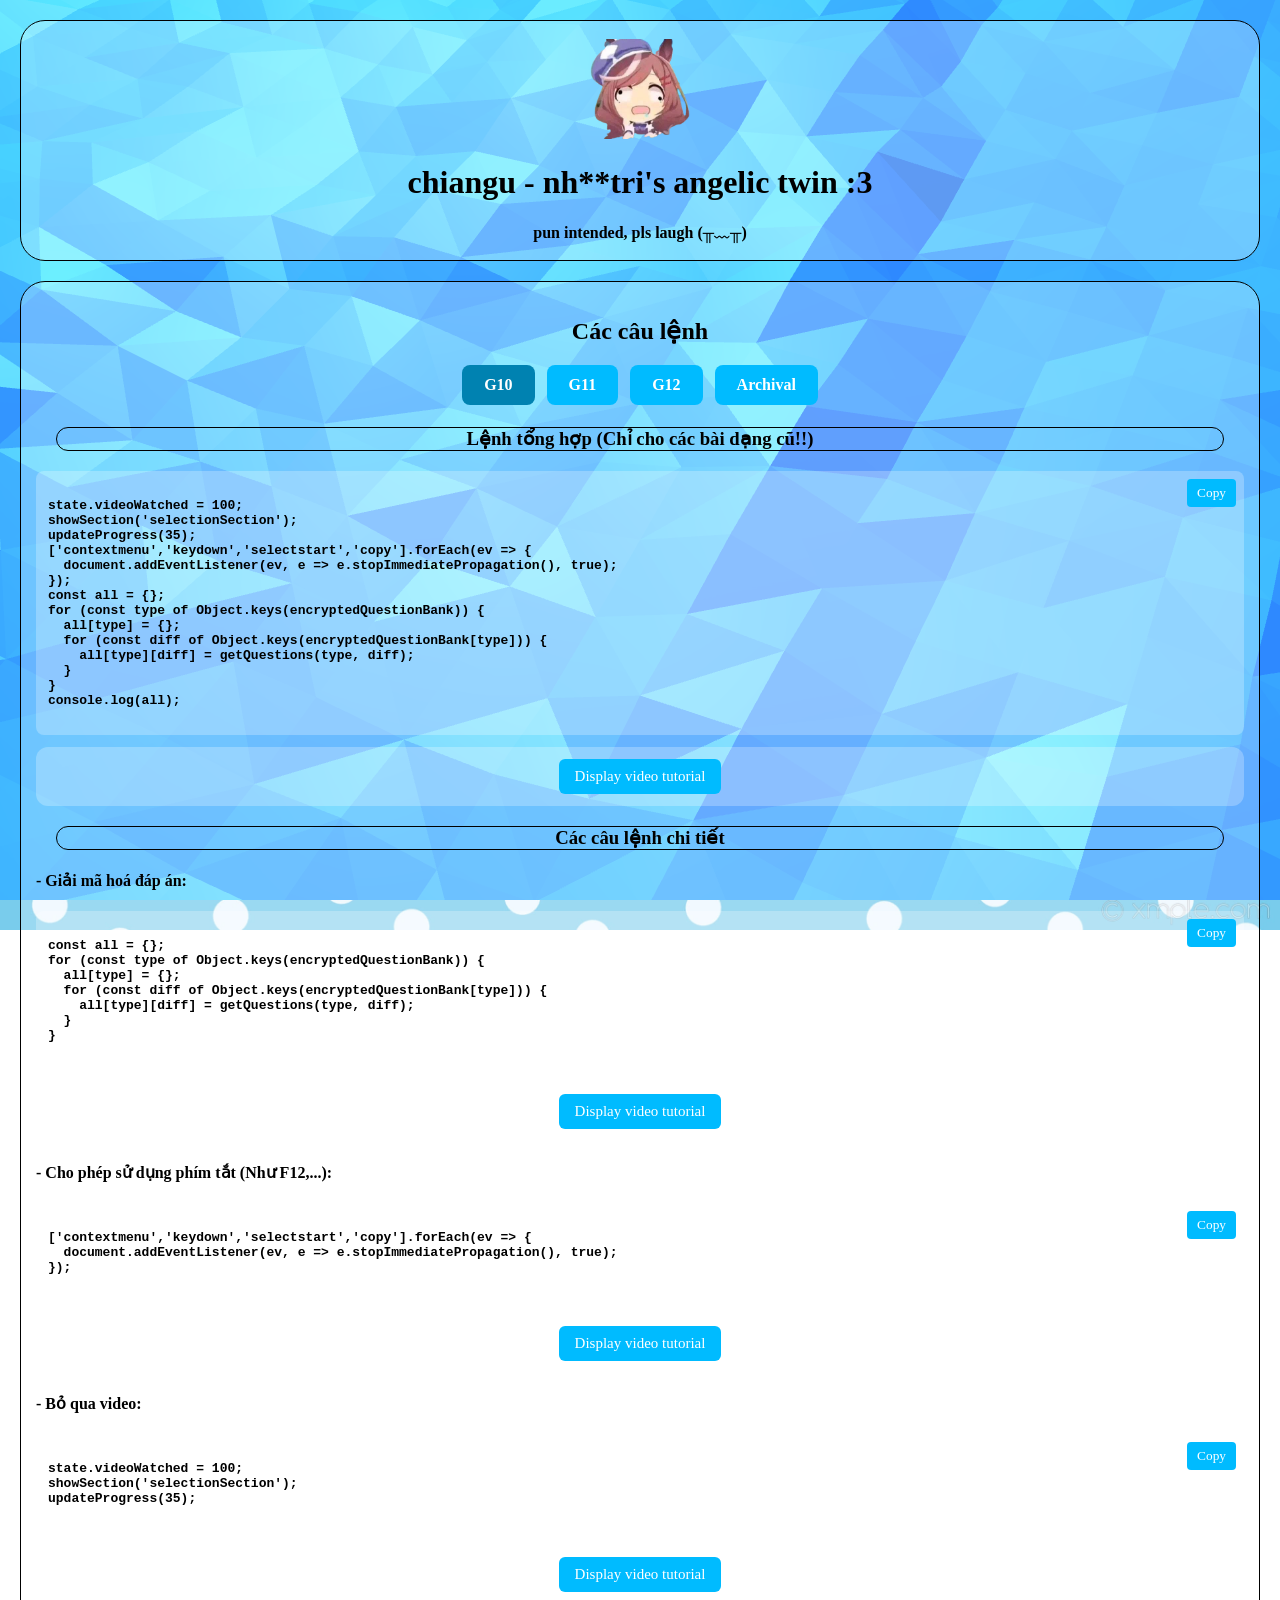
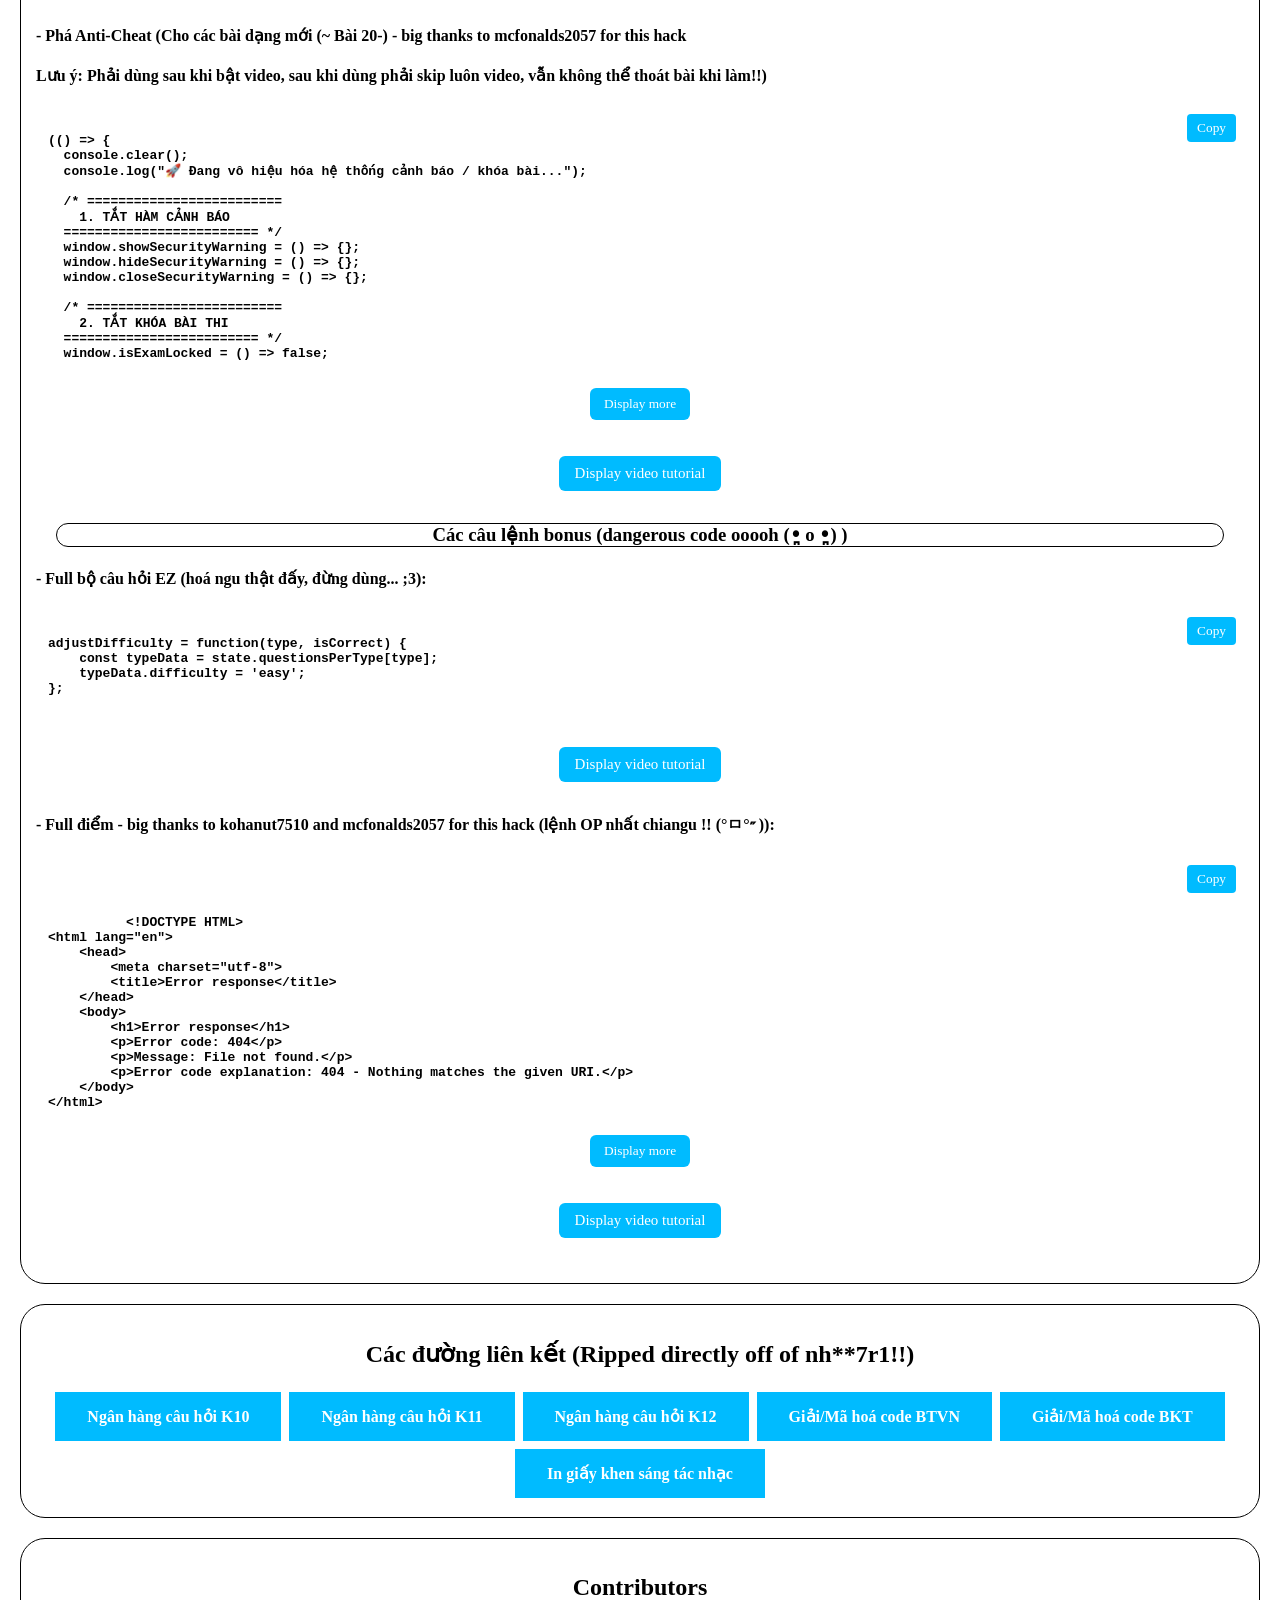
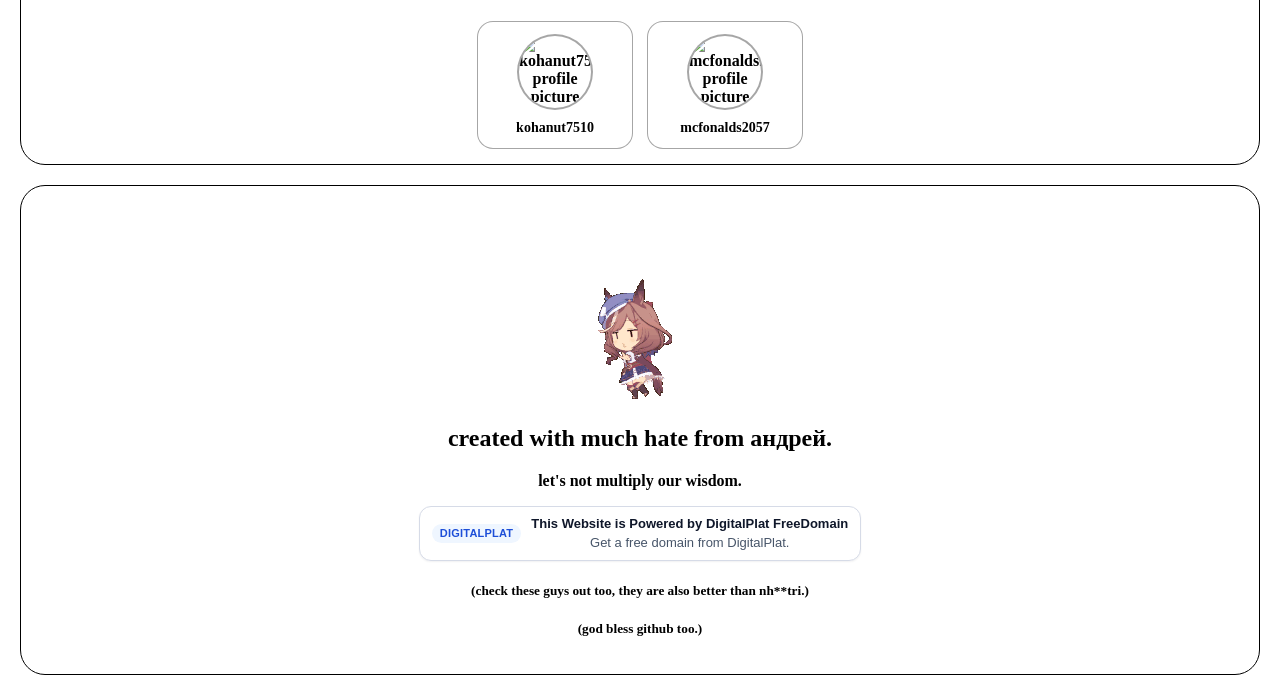
==== commit e8a6da39: "Update index.html" ====
--- a/index.html
+++ b/index.html
@@ -20,397 +20,512 @@
         </head>
       </div>
       <div>
-      <section>
-        <center><h2>Các câu lệnh</h2></center>
-        <h3>Lệnh tổng hợp (Chỉ cho các bài dạng cũ!!)</h3>
-
-    <div class="code-box">
-    <button class="copy-btn" onclick="copyCode(this)">Copy</button>
-    <pre><code>
-    state.videoWatched = 100;
-    showSection('selectionSection');
-    updateProgress(35);
-    ['contextmenu','keydown','selectstart','copy'].forEach(ev => {
-      document.addEventListener(ev, e => e.stopImmediatePropagation(), true);
-    });
-    const all = {};
-    for (const type of Object.keys(encryptedQuestionBank)) {
-      all[type] = {};
-      for (const diff of Object.keys(encryptedQuestionBank[type])) {
-        all[type][diff] = getQuestions(type, diff);
-      }
-    }
-    console.log(all);
-    </code></pre>
-    </div>
-
-<div class="tutorial-card">
-  <div class="tutorial-button-row">
-    <button class="tutorial-toggle" type="button" onclick="toggleTutorial(this)">
-      Display video tutorial
+
+<section class="grade-section">
+  <h2>Các câu lệnh</h2>
+
+  <div class="grade-tabs">
+    <button class="grade-tab active" type="button" onclick="showGrade('g10', this)">
+      G10
+    </button>
+
+    <button class="grade-tab" type="button" onclick="showGrade('g11', this)">
+      G11
+    </button>
+
+    <button class="grade-tab" type="button" onclick="showGrade('g12', this)">
+      G12
+    </button>
+
+    <button class="grade-tab" type="button" onclick="showGrade('archival', this)">
+      Archival
     </button>
   </div>
 
-  <div class="tutorial-body">
-    <div class="video-frame">
-      <video controls preload="metadata" playsinline>
-        <source src="./videos/combo.mp4" type="video/mp4">
-        Your browser does not support the video tag.
-      </video>
+  <div class="grade-content active" data-grade="g10">
+    <!-- Put all your current G10 content here -->
+      <h3>Lệnh tổng hợp (Chỉ cho các bài dạng cũ!!)</h3>
+
+      <div class="code-box">
+        <button class="copy-btn" onclick="copyCode(this)">Copy</button>
+        <pre><code>
+state.videoWatched = 100;
+showSection('selectionSection');
+updateProgress(35);
+['contextmenu','keydown','selectstart','copy'].forEach(ev => {
+  document.addEventListener(ev, e => e.stopImmediatePropagation(), true);
+});
+const all = {};
+for (const type of Object.keys(encryptedQuestionBank)) {
+  all[type] = {};
+  for (const diff of Object.keys(encryptedQuestionBank[type])) {
+    all[type][diff] = getQuestions(type, diff);
+  }
+}
+console.log(all);
+        </code></pre>
+      </div>
+
+      <div class="tutorial-card">
+        <div class="tutorial-button-row">
+          <button class="tutorial-toggle" type="button" onclick="toggleTutorial(this)">
+            Display video tutorial
+          </button>
+        </div>
+
+        <div class="tutorial-body">
+          <div class="video-frame">
+            <video controls preload="metadata" playsinline>
+              <source src="./videos/combo.mp4" type="video/mp4">
+              Your browser does not support the video tag.
+            </video>
+          </div>
+        </div>
+      </div>
+
+      <h3>Các câu lệnh chi tiết</h3>
+      <h4>- Giải mã hoá đáp án:</h4>
+
+      <div class="code-box">
+        <button class="copy-btn" onclick="copyCode(this)">Copy</button>
+        <pre><code>
+const all = {};
+for (const type of Object.keys(encryptedQuestionBank)) {
+  all[type] = {};
+  for (const diff of Object.keys(encryptedQuestionBank[type])) {
+    all[type][diff] = getQuestions(type, diff);
+  }
+}
+        </code></pre>
+      </div>
+
+      <div class="tutorial-card">
+        <div class="tutorial-button-row">
+          <button class="tutorial-toggle" type="button" onclick="toggleTutorial(this)">
+            Display video tutorial
+          </button>
+        </div>
+
+        <div class="tutorial-body">
+          <div class="video-frame">
+            <video controls preload="metadata" playsinline>
+              <source src="./videos/unencrypt.mp4" type="video/mp4">
+              Your browser does not support the video tag.
+            </video>
+          </div>
+        </div>
+      </div>
+
+      <h4>- Cho phép sử dụng phím tắt (Như F12,...):</h4>
+
+      <div class="code-box">
+        <button class="copy-btn" onclick="copyCode(this)">Copy</button>
+        <pre><code>
+['contextmenu','keydown','selectstart','copy'].forEach(ev => {
+  document.addEventListener(ev, e => e.stopImmediatePropagation(), true);
+});
+        </code></pre>
+      </div>
+
+      <div class="tutorial-card">
+        <div class="tutorial-button-row">
+          <button class="tutorial-toggle" type="button" onclick="toggleTutorial(this)">
+            Display video tutorial
+          </button>
+        </div>
+
+        <div class="tutorial-body">
+          <div class="video-frame">
+            <video controls preload="metadata" playsinline>
+              <source src="./videos/shortcuts.mp4" type="video/mp4">
+              Your browser does not support the video tag.
+            </video>
+          </div>
+        </div>
+      </div>
+
+      <h4>- Bỏ qua video:</h4>
+
+      <div class="code-box">
+        <button class="copy-btn" onclick="copyCode(this)">Copy</button>
+        <pre><code>
+state.videoWatched = 100;
+showSection('selectionSection');
+updateProgress(35);
+        </code></pre>
+      </div>
+
+      <div class="tutorial-card">
+        <div class="tutorial-button-row">
+          <button class="tutorial-toggle" type="button" onclick="toggleTutorial(this)">
+            Display video tutorial
+          </button>
+        </div>
+
+        <div class="tutorial-body">
+          <div class="video-frame">
+            <video controls preload="metadata" playsinline>
+              <source src="./videos/skipvideo.mp4" type="video/mp4">
+              Your browser does not support the video tag.
+            </video>
+          </div>
+        </div>
+      </div>
+    
+      <h4>- Phá Anti-Cheat (Cho các bài dạng mới (~ Bài 20-) - big thanks to <a href="https://github.com/mcfonalds2057" class="a">mcfonalds2057</a> for this hack</h4>
+      <h4>Lưu ý: Phải dùng sau khi bật video, sau khi dùng phải skip luôn video, vẫn không thể thoát bài khi làm!!)</h4>
+      <div class="code-box collapsible">
+        <button class="copy-btn" onclick="copyCode(this)">Copy</button>
+          <pre><code>
+(() => {
+  console.clear();
+  console.log("🚀 Đang vô hiệu hóa hệ thống cảnh báo / khóa bài...");
+
+  /* =========================
+    1. TẮT HÀM CẢNH BÁO
+  ========================= */
+  window.showSecurityWarning = () => {};
+  window.hideSecurityWarning = () => {};
+  window.closeSecurityWarning = () => {};
+
+  /* =========================
+    2. TẮT KHÓA BÀI THI
+  ========================= */
+  window.isExamLocked = () => false;
+
+  /* =========================
+    3. RESET BIẾN VI PHẠM
+  ========================= */
+  window.tabSwitchCount = 0;
+  window.devtoolsOpen = false;
+
+  if (window.state) {
+    window.state.isQuizActive = true;
+  }
+
+  /* =========================
+    4. ẨN OVERLAY CẢNH BÁO
+  ========================= */
+  const overlay = document.getElementById("securityOverlay");
+  if (overlay) {
+    overlay.style.display = "none";
+    overlay.remove?.();
+  }
+
+  const msg = document.getElementById("securityMsg");
+  if (msg) msg.textContent = "";
+
+  const count = document.getElementById("securityCount");
+  if (count) count.textContent = "";
+
+  const btn = document.getElementById("securityConfirmBtn");
+  if (btn) btn.style.display = "block";
+
+  /* =========================
+    5. GỠ EVENT CHẶN
+  ========================= */
+  const newDoc = document.documentElement.cloneNode(true);
+  document.replaceChild(newDoc, document.documentElement);
+
+  /* =========================
+    6. KHÔI PHỤC COPY / CHỌN TEXT / CHUỘT PHẢI
+  ========================= */
+  const style = document.createElement("style");
+  style.innerHTML = `
+    *{
+      user-select:auto !important;
+      -webkit-user-select:auto !important;
+      -moz-user-select:auto !important;
+      -ms-user-select:auto !important;
+      pointer-events:auto !important;
+    }
+    body{
+      overflow:auto !important;
+    }
+  `;
+  document.head.appendChild(style);
+
+  document.oncontextmenu = null;
+  document.onkeydown = null;
+  document.onkeyup = null;
+  document.oncopy = null;
+  document.oncut = null;
+  document.onpaste = null;
+  document.onselectstart = null;
+  document.onvisibilitychange = null;
+  window.onblur = null;
+  window.onfocus = null;
+
+  /* =========================
+    7. DỪNG TIMER / INTERVAL
+  ========================= */
+  for (let i = 1; i < 10000; i++) {
+    clearInterval(i);
+    clearTimeout(i);
+  }
+
+  /* =========================
+    8. CHẶN ALERT / CONFIRM
+  ========================= */
+  window.alert = () => {};
+  window.confirm = () => true;
+  window.prompt = () => null;
+
+  console.log("✅ Đã tắt toàn bộ thông báo + hệ thống khóa bài + anti-cheat.");
+})();
+          </code></pre>
+      </div>
+
+      <div class="tutorial-card">
+        <div class="tutorial-button-row">
+          <button class="tutorial-toggle" type="button" onclick="toggleTutorial(this)">
+            Display video tutorial
+          </button>
+        </div>
+
+        <div class="tutorial-body">
+          <div class="video-frame">
+            <video controls preload="metadata" playsinline>
+              <source src="./videos/antianticheat.mp4" type="video/mp4">
+              Your browser does not support the video tag.
+            </video>
+          </div>
+        </div>
+      </div>
+
+      <h3>Các câu lệnh bonus (dangerous code ooooh (•̪ o •̪) )</h3>
+      <h4>- Full bộ câu hỏi EZ (hoá ngu thật đấy, đừng dùng... ;3):</h4>
+
+      <div class="code-box">
+        <button class="copy-btn" onclick="copyCode(this)">Copy</button>
+        <pre><code>
+adjustDifficulty = function(type, isCorrect) {
+    const typeData = state.questionsPerType[type];
+    typeData.difficulty = 'easy';
+};
+        </code></pre>
+      </div>
+
+      <div class="tutorial-card">
+        <div class="tutorial-button-row">
+          <button class="tutorial-toggle" type="button" onclick="toggleTutorial(this)">
+            Display video tutorial
+          </button>
+        </div>
+
+        <div class="tutorial-body">
+          <div class="video-frame">
+            <video controls preload="metadata" playsinline>
+              <source src="./videos/easygame.mp4" type="video/mp4">
+              Your browser does not support the video tag.
+            </video>
+          </div>
+        </div>
+      </div>
+
+      <h4>- Full điểm - big thanks to <a href="https://github.com/kohanut7510" class="a">kohanut7510</a> and <a href="https://github.com/mcfonalds2057" class="a">mcfonalds2057</a> for this hack (lệnh OP nhất chiangu !! (°ㅁ°˶ )):</h4>
+
+      <div class="code-box multi-code-box collapsible">
+        <button class="copy-btn" onclick="copyCode(this)">Copy</button>
+        <pre class="code-panel active">
+          <code data-code-file="./get100pdf_nowork.txt">Loading...</code>
+        </pre>
+      </div>
+
+      <div class="tutorial-card">
+        <div class="tutorial-button-row">
+          <button class="tutorial-toggle" type="button" onclick="toggleTutorial(this)">
+            Display video tutorial
+          </button>
+        </div>
+
+        <div class="tutorial-body">
+          <div class="video-frame">
+            <video controls preload="metadata" playsinline>
+              <source src="./videos/nuke.mp4" type="video/mp4">
+              Your browser does not support the video tag.
+            </video>
+          </div>
+        </div>
+      </div>
+  </div>
+
+  <div class="grade-content" data-grade="g11">
+    <!-- Put your G11 content here -->
+
+    <h3>Lệnh hiện đáp án</h3>
+
+    <div class="code-box">
+      <button class="copy-btn" onclick="copyCode(this)">Copy</button>
+      <pre><code>
+console.log(biologyTerms)
+console.log(termSentences)
+console.log(alternateSentences)
+      </code></pre>
     </div>
   </div>
-</div>
-
-          <h3>Các câu lệnh chi tiết</h3>
-          <h4>- Giải mã hoá đáp án:</h4>
+
+  <div class="grade-content" data-grade="g12">
+    <!-- Put your G12 content here -->
+
+    <h3>Lệnh tổng hợp G12</h3>
 
     <div class="code-box">
-    <button class="copy-btn" onclick="copyCode(this)">Copy</button>
-    <pre><code>
-    const all = {};
-    for (const type of Object.keys(encryptedQuestionBank)) {
-      all[type] = {};
-      for (const diff of Object.keys(encryptedQuestionBank[type])) {
-        all[type][diff] = getQuestions(type, diff);
-      }
-    }
-    </code></pre>
-    </div>
-
-    <div class="tutorial-card">
-  <div class="tutorial-button-row">
-    <button class="tutorial-toggle" type="button" onclick="toggleTutorial(this)">
-      Display video tutorial
-    </button>
-  </div>
-
-  <div class="tutorial-body">
-    <div class="video-frame">
-      <video controls preload="metadata" playsinline>
-        <source src="./videos/unencrypt.mp4" type="video/mp4">
-        Your browser does not support the video tag.
-      </video>
+      <button class="copy-btn" onclick="copyCode(this)">Copy</button>
+      <pre><code>
+nothing here yet... (cứ thử dùng mấy lệnh của G10 và G11 đi.)
+      </code></pre>
     </div>
   </div>
-</div>
-
-          <h4>- Cho phép sử dụng phím tắt (Như F12,...):</h4>
-
+
+  <div class="grade-content" data-grade="archival">
+    <!-- Put your archival content here -->
+    <h3>Lệnh cũ (các lệnh dưới đây cũ r nha)</h3>
+
+    <h4>- Full điểm - big thanks to <a href="https://github.com/kohanut7510" class="a">kohanut7510</a> and <a href="https://github.com/mcfonalds2057" class="a">mcfonalds2057</a> for this hack (lệnh OP nhất chiangu !! (°ㅁ°˶ )):</h4>
+     <div class="code-box multi-code-box collapsible">
+        <button class="copy-btn" onclick="copyCode(this)">Copy</button>
+        <div class="code-tabs">
+          <button class="code-tab active" type="button" onclick="showCodeTab(this, 'unencrypted')">
+            Bài không bị mã hóa
+          </button>
+
+          <button class="code-tab" type="button" onclick="showCodeTab(this, 'encrypted')">
+            Bài bị mã hoá
+          </button>
+        </div>
+
+        <pre class="code-panel active" data-code-panel="unencrypted">
+          <code data-code-file="./unencrypted.txt">Loading...</code>
+        </pre>
+
+        <pre class="code-panel" data-code-panel="encrypted">
+          <code data-code-file="./encrypted.txt">Loading...</code>
+        </pre>
+      </div>
+
+    <h4>- Full 100% For assignment command - Full điểm (Lưu ý: Không cho điểm phần chi tiết)</h4>
     <div class="code-box">
-    <button class="copy-btn" onclick="copyCode(this)">Copy</button>
-    <pre><code>
-    ['contextmenu','keydown','selectstart','copy'].forEach(ev => {
-      document.addEventListener(ev, e => e.stopImmediatePropagation(), true);
-    });
-    </code></pre>
+      <button class="copy-btn" onclick="copyCode(this)">Copy</button>
+      <pre><code>
+state.stats.total = state.stats.correct = 30
+      </code></pre>
     </div>
 
-    <div class="tutorial-card">
-  <div class="tutorial-button-row">
-    <button class="tutorial-toggle" type="button" onclick="toggleTutorial(this)">
-      Display video tutorial
-    </button>
-  </div>
-
-  <div class="tutorial-body">
-    <div class="video-frame">
-      <video controls preload="metadata" playsinline>
-        <source src="./videos/shortcuts.mp4" type="video/mp4">
-        Your browser does not support the video tag.
-      </video>
+    <h4>- Skip video</h4>
+    <div class="code-box">
+      <button class="copy-btn" onclick="copyCode(this)">Copy</button>
+      <pre><code>
+// Section 1 (đang active)
+const section1 = document.getElementById('videoSection');
+
+// Section 2 (muốn chuyển sang)
+const section2 = document.getElementById('selectionSection');
+
+if (section1 && section2) {
+  section1.classList.remove('active');
+  section2.classList.add('active');
+}
+      </code></pre>
+    </div>
+
+    <h4>- Lệnh tổng hợp cũ</h4>
+    <div class="code-box">
+      <button class="copy-btn" onclick="copyCode(this)">Copy</button>
+      <pre><code>
+// Section 1 (đang active)
+const section1 = document.getElementById('videoSection');
+
+// Section 2 (muốn chuyển sang)
+const section2 = document.getElementById('selectionSection');
+
+
+if (section1 && section2) {
+  section1.classList.remove('active');
+  section2.classList.add('active');
+}
+['contextmenu','keydown','selectstart','copy'].forEach(ev => {
+  document.addEventListener(ev, e => e.stopImmediatePropagation(), true);
+});
+const all = {};
+for (const type of Object.keys(encryptedQuestionBank)) {
+  all[type] = {};
+  for (const diff of Object.keys(encryptedQuestionBank[type])) {
+    all[type][diff] = getQuestions(type, diff);
+  }
+}
+console.log(all);
+      </code></pre>
     </div>
   </div>
-</div>
-
-          <h4>- Bỏ qua video:</h4>
-
-    <div class="code-box">
-    <button class="copy-btn" onclick="copyCode(this)">Copy</button>
-    <pre><code>
-    state.videoWatched = 100;
-    showSection('selectionSection');
-    updateProgress(35);
-    </code></pre>
-    </div>
-
-<div class="tutorial-card">
-  <div class="tutorial-button-row">
-    <button class="tutorial-toggle" type="button" onclick="toggleTutorial(this)">
-      Display video tutorial
-    </button>
-  </div>
-
-  <div class="tutorial-body">
-    <div class="video-frame">
-      <video controls preload="metadata" playsinline>
-        <source src="./videos/skipvideo.mp4" type="video/mp4">
-        Your browser does not support the video tag.
-      </video>
-    </div>
+
+  
+</section>
+
+<div>
+  <div class="buttons">
+    <h2>Các đường liên kết (Ripped directly off of nh**7r1!!)</h2>
+    <a href="questionbank10.html" class="button">Ngân hàng câu hỏi K10</a>
+    <a href="questionbank11.html" class="button">Ngân hàng câu hỏi K11</a>
+    <a href="questionbank12.html" class="button">Ngân hàng câu hỏi K12</a>
+    <a href="DecryptorHW.html" class="button">Giải/Mã hoá code BTVN</a>
+    <a href="DecryptorTEST.html" class="button">Giải/Mã hoá code BKT</a>
+    <a href="CertificateMaker.html" class="button">In giấy khen sáng tác nhạc</a>
   </div>
 </div>
-    
-          <h4>- Phá Anti-Cheat (Cho các bài dạng mới (~ Bài 20-) - big thanks to <a href="https://github.com/mcfonalds2057" class="a">mcfonalds2057</a> for this hack</h4>
-          <h4>Lưu ý: Phải dùng sau khi bật video, sau khi dùng phải skip luôn video, vẫn không thể thoát bài khi làm!!)</h4>
-    <div class="code-box collapsible">
-    <button class="copy-btn" onclick="copyCode(this)">Copy</button>
-    <pre><code>
-    (() => {
-      console.clear();
-      console.log("🚀 Đang vô hiệu hóa hệ thống cảnh báo / khóa bài...");
-
-      /* =========================
-        1. TẮT HÀM CẢNH BÁO
-      ========================= */
-      window.showSecurityWarning = () => {};
-      window.hideSecurityWarning = () => {};
-      window.closeSecurityWarning = () => {};
-
-      /* =========================
-        2. TẮT KHÓA BÀI THI
-      ========================= */
-      window.isExamLocked = () => false;
-
-      /* =========================
-        3. RESET BIẾN VI PHẠM
-      ========================= */
-      window.tabSwitchCount = 0;
-      window.devtoolsOpen = false;
-
-      if (window.state) {
-        window.state.isQuizActive = true;
-      }
-
-      /* =========================
-        4. ẨN OVERLAY CẢNH BÁO
-      ========================= */
-      const overlay = document.getElementById("securityOverlay");
-      if (overlay) {
-        overlay.style.display = "none";
-        overlay.remove?.();
-      }
-
-      const msg = document.getElementById("securityMsg");
-      if (msg) msg.textContent = "";
-
-      const count = document.getElementById("securityCount");
-      if (count) count.textContent = "";
-
-      const btn = document.getElementById("securityConfirmBtn");
-      if (btn) btn.style.display = "block";
-
-      /* =========================
-        5. GỠ EVENT CHẶN
-      ========================= */
-      const newDoc = document.documentElement.cloneNode(true);
-      document.replaceChild(newDoc, document.documentElement);
-
-      /* =========================
-        6. KHÔI PHỤC COPY / CHỌN TEXT / CHUỘT PHẢI
-      ========================= */
-      const style = document.createElement("style");
-      style.innerHTML = `
-        *{
-          user-select:auto !important;
-          -webkit-user-select:auto !important;
-          -moz-user-select:auto !important;
-          -ms-user-select:auto !important;
-          pointer-events:auto !important;
-        }
-        body{
-          overflow:auto !important;
-        }
-      `;
-      document.head.appendChild(style);
-
-      document.oncontextmenu = null;
-      document.onkeydown = null;
-      document.onkeyup = null;
-      document.oncopy = null;
-      document.oncut = null;
-      document.onpaste = null;
-      document.onselectstart = null;
-      document.onvisibilitychange = null;
-      window.onblur = null;
-      window.onfocus = null;
-
-      /* =========================
-        7. DỪNG TIMER / INTERVAL
-      ========================= */
-      for (let i = 1; i < 10000; i++) {
-        clearInterval(i);
-        clearTimeout(i);
-      }
-
-      /* =========================
-        8. CHẶN ALERT / CONFIRM
-      ========================= */
-      window.alert = () => {};
-      window.confirm = () => true;
-      window.prompt = () => null;
-
-      console.log("✅ Đã tắt toàn bộ thông báo + hệ thống khóa bài + anti-cheat.");
-    })();
-    </code></pre>
+      
+<div>
+  <footer>
+    <h2>Contributors</h2>
+    <div class="contributors-list">
+      <a class="contributor-card" href="https://github.com/kohanut7510" target="_blank" rel="noopener noreferrer">
+        <img src="https://avatars.githubusercontent.com/u/152503283?v=4" alt="kohanut7510 profile picture">
+        <span>kohanut7510</span>
+      </a>
+
+      <a class="contributor-card" href="https://github.com/mcfonalds2057" target="_blank" rel="noopener noreferrer">
+        <img src="https://avatars.githubusercontent.com/u/191731175?v=4" alt="mcfonalds2057 profile picture">
+        <span>mcfonalds2057</span>
+      </a>
     </div>
-
- <div class="tutorial-card">
-  <div class="tutorial-button-row">
-    <button class="tutorial-toggle" type="button" onclick="toggleTutorial(this)">
-      Display video tutorial
-    </button>
-  </div>
-
-  <div class="tutorial-body">
-    <div class="video-frame">
-      <video controls preload="metadata" playsinline>
-        <source src="./videos/antianticheat.mp4" type="video/mp4">
-        Your browser does not support the video tag.
-      </video>
-    </div>
-  </div>
+  </footer>
 </div>
-
-          <h3>Các câu lệnh bonus (dangerous code ooooh (•̪ o •̪) )</h3>
-        
-          <h4>- Full bộ câu hỏi EZ (hoá ngu thật đấy, đừng dùng... ;3):</h4>
-
-    <div class="code-box">
-    <button class="copy-btn" onclick="copyCode(this)">Copy</button>
-    <pre><code>
-    adjustDifficulty = function(type, isCorrect) {
-        const typeData = state.questionsPerType[type];
-        typeData.difficulty = 'easy';
-    };
-    </code></pre>
-    </div>
-
-<div class="tutorial-card">
-  <div class="tutorial-button-row">
-    <button class="tutorial-toggle" type="button" onclick="toggleTutorial(this)">
-      Display video tutorial
-    </button>
-  </div>
-
-  <div class="tutorial-body">
-    <div class="video-frame">
-      <video controls preload="metadata" playsinline>
-        <source src="./videos/easygame.mp4" type="video/mp4">
-        Your browser does not support the video tag.
-      </video>
-    </div>
-  </div>
+      
+<div>
+  <footer>
+    <img src="./images/matikanetannhauser-mambo.gif">
+    <h2>created with much hate from андрей.</h2>
+    <p>let's not multiply our wisdom.</p>
+    <a href="https://dash.domain.digitalplat.org/signup?ref=wGlNhKVIoX" target="_blank" rel="noopener noreferrer" style="display:inline-flex;align-items:center;gap:10px;padding:9px 12px;border:1px solid #d6dbe7;border-radius:12px;background:#ffffff;color:#0f172a;text-decoration:none;font:500 13px/1.25 -apple-system,BlinkMacSystemFont,'Segoe UI',sans-serif;box-shadow:0 1px 2px rgba(15,23,42,0.06);"><span style="display:inline-flex;align-items:center;justify-content:center;padding:4px 8px;border-radius:9999px;background:#eff6ff;color:#1d4ed8;font:600 11px/1 -apple-system,BlinkMacSystemFont,'Segoe UI',sans-serif;letter-spacing:0.02em;text-transform:uppercase;">DigitalPlat</span><span style="display:flex;flex-direction:column;gap:2px;"><span style="font-weight:600;">This Website is Powered by DigitalPlat FreeDomain</span><span style="color:#475569;">Get a free domain from DigitalPlat.</span></span></a>
+    <h5>(check these guys out too, they are also better than nh**tri.)</h5>
+    <h5>(god bless github too.)</h5>
+  </footer>
 </div>
 
-          <h4>- Full điểm - big thanks to <a href="https://github.com/kohanut7510" class="a">kohanut7510</a> and <a href="https://github.com/mcfonalds2057" class="a">mcfonalds2057</a> for this hack (lệnh OP nhất chiangu !! (°ㅁ°˶ )):</h4>
-
-    <div class="code-box multi-code-box collapsible">
-      <button class="copy-btn" onclick="copyCode(this)">Copy</button>
-
-      <div class="code-tabs">
-        <button class="code-tab active" type="button" onclick="showCodeTab(this, 'unencrypted')">
-          Bài không bị mã hóa
-        </button>
-
-        <button class="code-tab" type="button" onclick="showCodeTab(this, 'encrypted')">
-          Bài bị mã hoá
-        </button>
-      </div>
-
-      <pre class="code-panel active" data-code-panel="unencrypted">
-        <code data-code-file="./unencrypted.txt">Loading...</code>
-      </pre>
-
-      <pre class="code-panel" data-code-panel="encrypted">
-        <code data-code-file="./encrypted.txt">Loading...</code>
-      </pre>
-    </div>
-
-<div class="tutorial-card">
-  <div class="tutorial-button-row">
-    <button class="tutorial-toggle" type="button" onclick="toggleTutorial(this)">
-      Display video tutorial
-    </button>
-  </div>
-
-  <div class="tutorial-body">
-    <div class="video-frame">
-      <video controls preload="metadata" playsinline>
-        <source src="./videos/nuke.mp4" type="video/mp4">
-        Your browser does not support the video tag.
-      </video>
-    </div>
-  </div>
-</div>
-
-      </div>
-      <div>
-        <div class="buttons">
-          <h2>Các đường liên kết (Ripped directly off of nh**7r1!!)</h2>
-          <a href="questionbank10.html" class="button">Ngân hàng câu hỏi K10</a>
-          <a href="questionbank11.html" class="button">Ngân hàng câu hỏi K11</a>
-          <a href="questionbank12.html" class="button">Ngân hàng câu hỏi K12</a>
-          <a href="DecryptorHW.html" class="button">Giải/Mã hoá code BTVN</a>
-          <a href="DecryptorTEST.html" class="button">Giải/Mã hoá code BKT</a>
-          <a href="CertificateMaker.html" class="button">In giấy khen sáng tác nhạc</a>
-        </div>
-      </div>
-      
-      <div>
-        <footer>
-          <h2>Contributors</h2>
-          <div class="contributors-list">
-            <a class="contributor-card" href="https://github.com/kohanut7510" target="_blank" rel="noopener noreferrer">
-              <img src="https://avatars.githubusercontent.com/u/152503283?v=4" alt="kohanut7510 profile picture">
-              <span>kohanut7510</span>
-            </a>
-
-            <a class="contributor-card" href="https://github.com/mcfonalds2057" target="_blank" rel="noopener noreferrer">
-              <img src="https://avatars.githubusercontent.com/u/191731175?v=4" alt="mcfonalds2057 profile picture">
-              <span>mcfonalds2057</span>
-            </a>
-          </div>
-        </footer>
-      </div>
-      
-      <div>
-        <footer>
-          <img src="./images/matikanetannhauser-mambo.gif">
-          <h2>created with much hate from андрей.</h2>
-          <p>let's not multiply our wisdom.</p>
-          <a href="https://dash.domain.digitalplat.org/signup?ref=wGlNhKVIoX" target="_blank" rel="noopener noreferrer" style="display:inline-flex;align-items:center;gap:10px;padding:9px 12px;border:1px solid #d6dbe7;border-radius:12px;background:#ffffff;color:#0f172a;text-decoration:none;font:500 13px/1.25 -apple-system,BlinkMacSystemFont,'Segoe UI',sans-serif;box-shadow:0 1px 2px rgba(15,23,42,0.06);"><span style="display:inline-flex;align-items:center;justify-content:center;padding:4px 8px;border-radius:9999px;background:#eff6ff;color:#1d4ed8;font:600 11px/1 -apple-system,BlinkMacSystemFont,'Segoe UI',sans-serif;letter-spacing:0.02em;text-transform:uppercase;">DigitalPlat</span><span style="display:flex;flex-direction:column;gap:2px;"><span style="font-weight:600;">This Website is Powered by DigitalPlat FreeDomain</span><span style="color:#475569;">Get a free domain from DigitalPlat.</span></span></a>
-          <h5>(check these guys out too, they are also better than nh**tri.)</h5>
-          <h5>(god bless github too.)</h5>
-        </footer>
-      </div>
-
-    <script src="./three.r134.min.js"></script>
-    <script src="./vanta.waves.min.js"></script>
-    <script>
-    let vantaEffect;
-
-    document.addEventListener("DOMContentLoaded", () => {
-      vantaEffect = VANTA.WAVES({
-        el: "#vanta-bg",
-        mouseControls: true,
-        touchControls: true,
-        gyroControls: false,
-        minHeight: 200.00,
-        minWidth: 200.00,
-        scale: 1.00,
-        scaleMobile: 1.00,
-        color: 0x2b80ff,
-      });
-    });
-
-    window.addEventListener("resize", () => {
-      if (vantaEffect && typeof vantaEffect.resize === "function") {
-        vantaEffect.resize();
-      }
-    });
-    </script>
-  </div>
+<script src="./three.r134.min.js"></script>
+<script src="./vanta.waves.min.js"></script>
+<script>
+let vantaEffect;
+
+document.addEventListener("DOMContentLoaded", () => {
+  vantaEffect = VANTA.WAVES({
+    el: "#vanta-bg",
+    mouseControls: true,
+    touchControls: true,
+    gyroControls: false,
+    minHeight: 200.00,
+    minWidth: 200.00,
+    scale: 1.00,
+    scaleMobile: 1.00,
+    color: 0x2b80ff,
+  });
+});
+
+window.addEventListener("resize", () => {
+  if (vantaEffect && typeof vantaEffect.resize === "function") {
+    vantaEffect.resize();
+  }
+});
+</script>
 </body>
 </html>
-
-
--- a/styles.css
+++ b/styles.css
@@ -21,12 +21,46 @@
     padding: 8px 12px;
     font-size: 14px;
   }
-}
-
+
+  body {
+    background-attachment: scroll;
+  }
+
+  #vanta-bg {
+    height: 100dvh;
+  }
+}
+
+html,
 body {
-    background-image: url("./images/bg1.jpg");
-    background-repeat: no-repeat;
-    background-attachment: fixed;
+  min-height: 100%;
+  margin: 0;
+  overflow-x: hidden;
+}
+
+body {
+  background-image: url("./images/bg1.jpg");
+  background-repeat: no-repeat;
+  background-attachment: fixed;
+  background-size: cover;
+  background-position: center;
+}
+
+#vanta-bg {
+  position: fixed;
+  inset: 0;
+  width: 100vw;
+  height: 100vh;
+  min-height: 100dvh;
+  z-index: 0;
+  pointer-events: none;
+  overflow: hidden;
+}
+
+.page-content {
+  position: relative;
+  z-index: 1;
+  min-height: 100vh;
 }
 
 .header {
@@ -37,7 +71,7 @@
     text-align: center;
     font-weight: bold;
     color: #000000;
-    background-color: rgba(255, 255, 255, 0.50);
+    background-color: rgba(255, 255, 255, 0.25);
 }
 
 h3 {
@@ -65,7 +99,19 @@
     text-align: left;
     font-weight: bold;
     color: #000000;
-    background-color: rgba(255, 255, 255, 0.50);
+    background-color: rgba(255, 255, 255, 0.25);
+}
+
+.buttons {
+    font-family: Comfortaa-Light;
+    margin: 20px;
+    padding: 15px;
+    border: 1px solid black;
+    border-radius: 25px;
+    text-align: center;
+    font-weight: bold;
+    color: #000000;
+    background-color: rgba(255, 255, 255, 0.25);
 }
 
 footer {
@@ -77,7 +123,7 @@
     text-align: center;
     font-weight: bold;
     color: #000000;
-    background-color: rgba(255, 255, 255, 0.50);
+    background-color: rgba(255, 255, 255, 0.25);
 }
 
 .images {
@@ -99,9 +145,14 @@
   transition: 0.2s ease;
 }
 
+.button:hover {
+  transform: translateY(-3px);
+  box-shadow: 0 4px 10px rgba(0, 0, 0, 0.18);
+}
+
 .code-box {
   position: relative;
-  background: rgba(255, 255, 255, 0.50);
+  background: rgba(255, 255, 255, 0.25);
   border-radius: 8px;
   padding: 12px;
   margin: 12px 0;
@@ -130,6 +181,7 @@
   padding: 6px 10px;
   cursor: pointer;
   transition: background 0.2s ease, transform 0.1s ease;
+  font-family: Comfortaa-Light;
 }
 
 .copy-btn:hover {
@@ -149,3 +201,448 @@
   background: rgb(0, 130, 177);
   transform: scale(0.95);
 }
+
+.a {
+  font-family: Comfortaa-Bold;
+}
+
+.a:link {
+  color: black;
+  background-color: transparent;
+  text-decoration: none;
+  transition: 0.2s ease;
+}
+
+.a:visited {
+  color: black;
+  background-color: transparent;
+  text-decoration: none;
+  transition: 0.2s ease;
+}
+
+.a:hover {
+  color: white;
+  background-color: transparent;
+  text-decoration: underline;
+  transition: 0.2s ease;
+}
+
+.a:active {
+  color: black;
+  background-color: transparent;
+  text-decoration: underline;
+  transition: 0.2s ease;
+}
+
+.multi-code-box {
+  padding-top: 56px;
+}
+
+.code-tabs {
+  position: absolute;
+  top: 8px;
+  left: 8px;
+  display: flex;
+  gap: 8px;
+  max-width: calc(100% - 95px);
+  overflow-x: auto;
+}
+
+.code-tab {
+  background: rgba(0, 187, 255, 0.65);
+  color: white;
+  border: none;
+  border-radius: 4px;
+  padding: 6px 10px;
+  cursor: pointer;
+  white-space: nowrap;
+  transition: background 0.2s ease, transform 0.1s ease;
+}
+
+.code-tab:hover {
+  background: rgb(0, 162, 220);
+}
+
+.code-tab:active {
+  transform: scale(0.96);
+}
+
+.code-tab.active {
+  background: rgb(0, 130, 177);
+}
+
+.code-panel {
+  display: none;
+}
+
+.code-panel.active {
+  display: block;
+}
+
+@media (max-width: 600px) {
+  .multi-code-box {
+    padding-top: 92px;
+  }
+
+  .code-tabs {
+    top: 44px;
+    left: 6px;
+    right: 6px;
+    max-width: none;
+  }
+}
+
+.code-box {
+  box-sizing: border-box;
+  max-width: 100%;
+  overflow: hidden;
+}
+
+.code-box pre {
+  max-width: 100%;
+  overflow-x: auto;
+  overflow-y: hidden;
+  white-space: pre;
+  -webkit-overflow-scrolling: touch;
+}
+
+.multi-code-box {
+  padding-top: 58px;
+}
+
+.code-tabs {
+  position: absolute;
+  top: 8px;
+  left: 8px;
+  right: 90px;
+  display: flex;
+  gap: 8px;
+  overflow-x: auto;
+  -webkit-overflow-scrolling: touch;
+}
+
+.code-tab {
+  background: rgba(0, 187, 255, 0.65);
+  color: white;
+  border: none;
+  border-radius: 4px;
+  padding: 6px 10px;
+  cursor: pointer;
+  white-space: nowrap;
+  transition: background 0.2s ease, transform 0.1s ease;
+}
+
+.code-tab:hover {
+  background: rgb(0, 162, 220);
+}
+
+.code-tab:active {
+  transform: scale(0.96);
+}
+
+.code-tab.active {
+  background: rgb(0, 130, 177);
+}
+
+.code-panel {
+  display: none;
+}
+
+.code-panel.active {
+  display: block;
+}
+
+.code-box.collapsible > pre,
+.code-box.collapsible .code-view > pre {
+  max-height: 260px;
+  overflow: auto;
+  white-space: pre;
+  -webkit-overflow-scrolling: touch;
+}
+
+.code-box.collapsible.expanded > pre,
+.code-box.collapsible .code-view.expanded > pre {
+  max-height: none;
+}
+
+.display-more-btn {
+  display: block;
+  margin: 10px auto 0;
+  background: rgba(0, 187, 255, 1);
+  color: white;
+  border: none;
+  border-radius: 6px;
+  padding: 8px 14px;
+  cursor: pointer;
+  transition: background 0.2s ease, transform 0.1s ease;
+  font-family: Comfortaa-Light;
+}
+
+.display-more-btn:hover {
+  background: rgb(0, 162, 220);
+}
+
+.display-more-btn:active {
+  background: rgb(0, 130, 177);
+  transform: scale(0.96);
+}
+
+@media (max-width: 600px) {
+  .code-box.collapsible > pre,
+  .code-box.collapsible .code-view > pre {
+    max-height: 220px;
+    font-size: 13px;
+  }
+
+  .display-more-btn {
+    width: 100%;
+    max-width: 220px;
+    padding: 10px 14px;
+    font-size: 14px;
+  }
+
+    .code-box {
+    padding: 10px;
+    margin: 10px 0;
+  }
+
+  .multi-code-box {
+    padding-top: 96px;
+  }
+
+  .copy-btn {
+    top: 8px;
+    right: 8px;
+    padding: 8px 12px;
+    font-size: 14px;
+  }
+
+  .code-tabs {
+    top: 48px;
+    left: 8px;
+    right: 8px;
+    gap: 6px;
+  }
+
+  .code-tab {
+    padding: 8px 10px;
+    font-size: 13px;
+  }
+
+  .code-box pre {
+    font-size: 13px;
+  }
+}
+
+.tutorial-card {
+  margin: 12px 0 18px;
+  padding: 12px;
+  border-radius: 12px;
+  background-color: rgba(255, 255, 255, 0.25);
+  box-sizing: border-box;
+  max-width: 100%;
+  overflow: hidden;
+}
+
+.tutorial-button-row {
+  display: flex;
+  justify-content: center;
+  align-items: center;
+  color: rgba(255, 255, 255, 0.25);
+}
+
+.tutorial-toggle {
+  background: rgba(0, 187, 255, 1);
+  color: white;
+  border: none;
+  border-radius: 6px;
+  padding: 9px 16px;
+  cursor: pointer;
+  font-family: Comfortaa-Regular;
+  font-size: 15px;
+  transition: background 0.2s ease, transform 0.1s ease;
+}
+
+.tutorial-toggle:hover {
+  background: rgb(0, 162, 220);
+}
+
+.tutorial-toggle:active {
+  background: rgb(0, 130, 177);
+  transform: scale(0.96);
+}
+
+.tutorial-body {
+  display: none;
+  margin-top: 12px;
+}
+
+.tutorial-body.open {
+  display: block;
+}
+
+.video-frame {
+  width: 100%;
+  max-width: 900px;
+  margin: 0 auto;
+  aspect-ratio: 16 / 9;
+  border-radius: 10px;
+  overflow: hidden;
+  background: black;
+}
+
+.video-frame iframe,
+.video-frame video {
+  width: 100%;
+  height: 100%;
+  border: none;
+  display: block;
+}
+
+@media (max-width: 600px) {
+  .tutorial-card {
+    padding: 10px;
+    margin: 10px 0 16px;
+  }
+
+  .tutorial-toggle {
+    width: 100%;
+    max-width: 260px;
+    padding: 10px 14px;
+    font-size: 14px;
+  }
+
+  .video-frame {
+    width: 100%;
+    max-width: 100%;
+    aspect-ratio: 16 / 9;
+  }
+}
+
+.contributors-list {
+  display: flex;
+  justify-content: center;
+  align-items: stretch;
+  gap: 14px;
+  flex-wrap: wrap;
+}
+
+.contributor-card {
+  width: 130px;
+  padding: 12px;
+  border-radius: 16px;
+  text-decoration: none;
+  color: black;
+  background-color: rgba(255, 255, 255, 0.35);
+  border: 1px solid rgba(0, 0, 0, 0.35);
+  display: flex;
+  flex-direction: column;
+  align-items: center;
+  gap: 10px;
+  transition: background 0.2s ease, transform 0.15s ease, box-shadow 0.2s ease;
+}
+
+.contributor-card:hover {
+  background-color: rgba(0, 187, 255, 0.35);
+  transform: translateY(-3px);
+  box-shadow: 0 4px 10px rgba(0, 0, 0, 0.18);
+}
+
+.contributor-card:active {
+  transform: scale(0.97);
+}
+
+.contributor-card img {
+  width: 72px;
+  height: 72px;
+  border-radius: 50%;
+  object-fit: cover;
+  border: 2px solid rgba(0, 0, 0, 0.35);
+  background: white;
+}
+
+.contributor-card span {
+  font-family: Comfortaa-Regular;
+  font-size: 14px;
+  font-weight: bold;
+  text-align: center;
+  overflow-wrap: anywhere;
+}
+
+/* Mobile */
+@media (max-width: 600px) {
+  .contributors-list {
+    gap: 10px;
+  }
+
+  .contributor-card {
+    width: 44%;
+    min-width: 120px;
+    padding: 10px;
+  }
+
+  .contributor-card img {
+    width: 64px;
+    height: 64px;
+  }
+
+  .contributor-card span {
+    font-size: 13px;
+  }
+}
+
+.grade-tabs {
+  display: flex;
+  justify-content: center;
+  align-items: center;
+  gap: 12px;
+  flex-wrap: wrap;
+  margin: 16px 0 22px;
+}
+
+.grade-tab {
+  background: rgba(0, 187, 255, 1);
+  color: white;
+  border: none;
+  border-radius: 8px;
+  padding: 11px 22px;
+  cursor: pointer;
+  font-family: Comfortaa-Regular;
+  font-size: 16px;
+  font-weight: bold;
+  transition: background 0.2s ease, transform 0.1s ease;
+}
+
+.grade-tab:hover {
+  background: rgb(0, 162, 220);
+}
+
+.grade-tab:active {
+  background: rgb(0, 130, 177);
+  transform: scale(0.96);
+}
+
+.grade-tab.active {
+  background: rgb(0, 130, 177);
+}
+
+.grade-content {
+  display: none;
+}
+
+.grade-content.active {
+  display: block;
+}
+
+@media (max-width: 600px) {
+  .grade-tabs {
+    gap: 8px;
+  }
+
+  .grade-tab {
+    flex: 1;
+    min-width: 80px;
+    padding: 10px 12px;
+    font-size: 14px;
+  }
+}
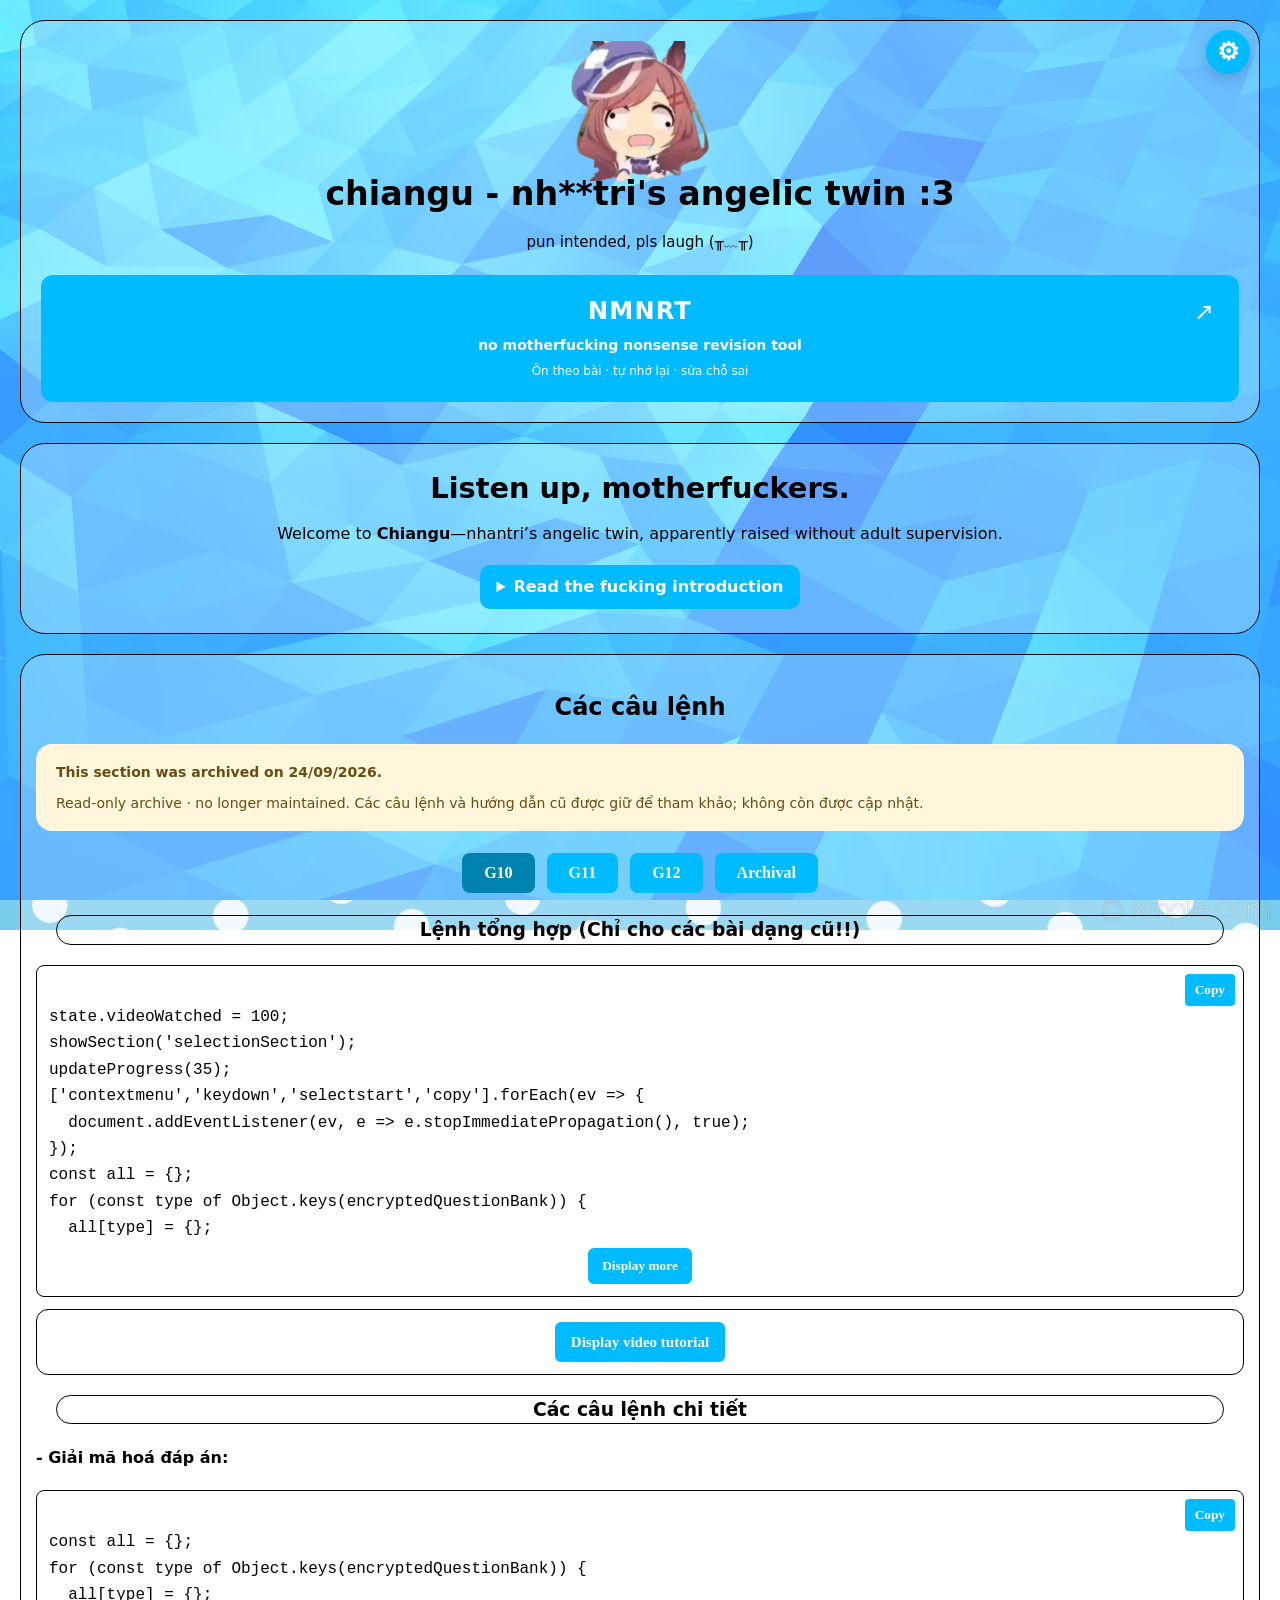
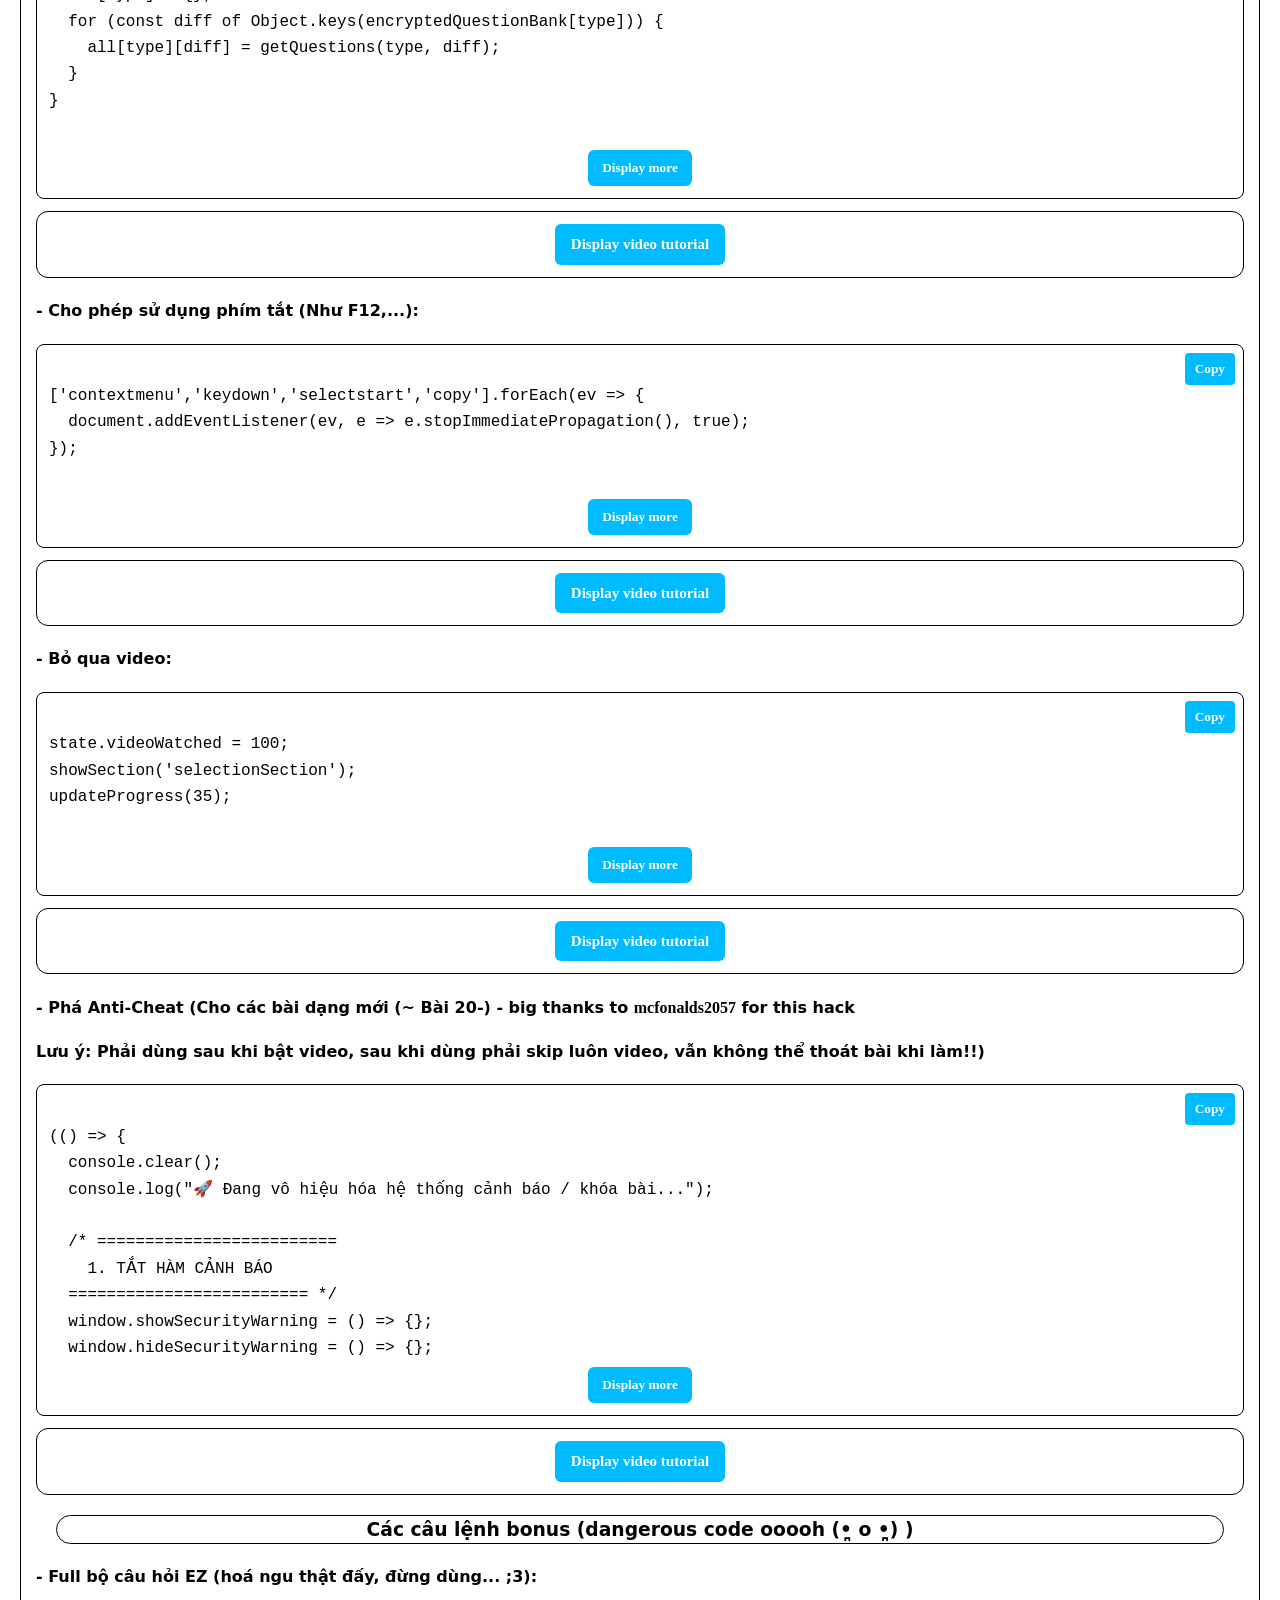
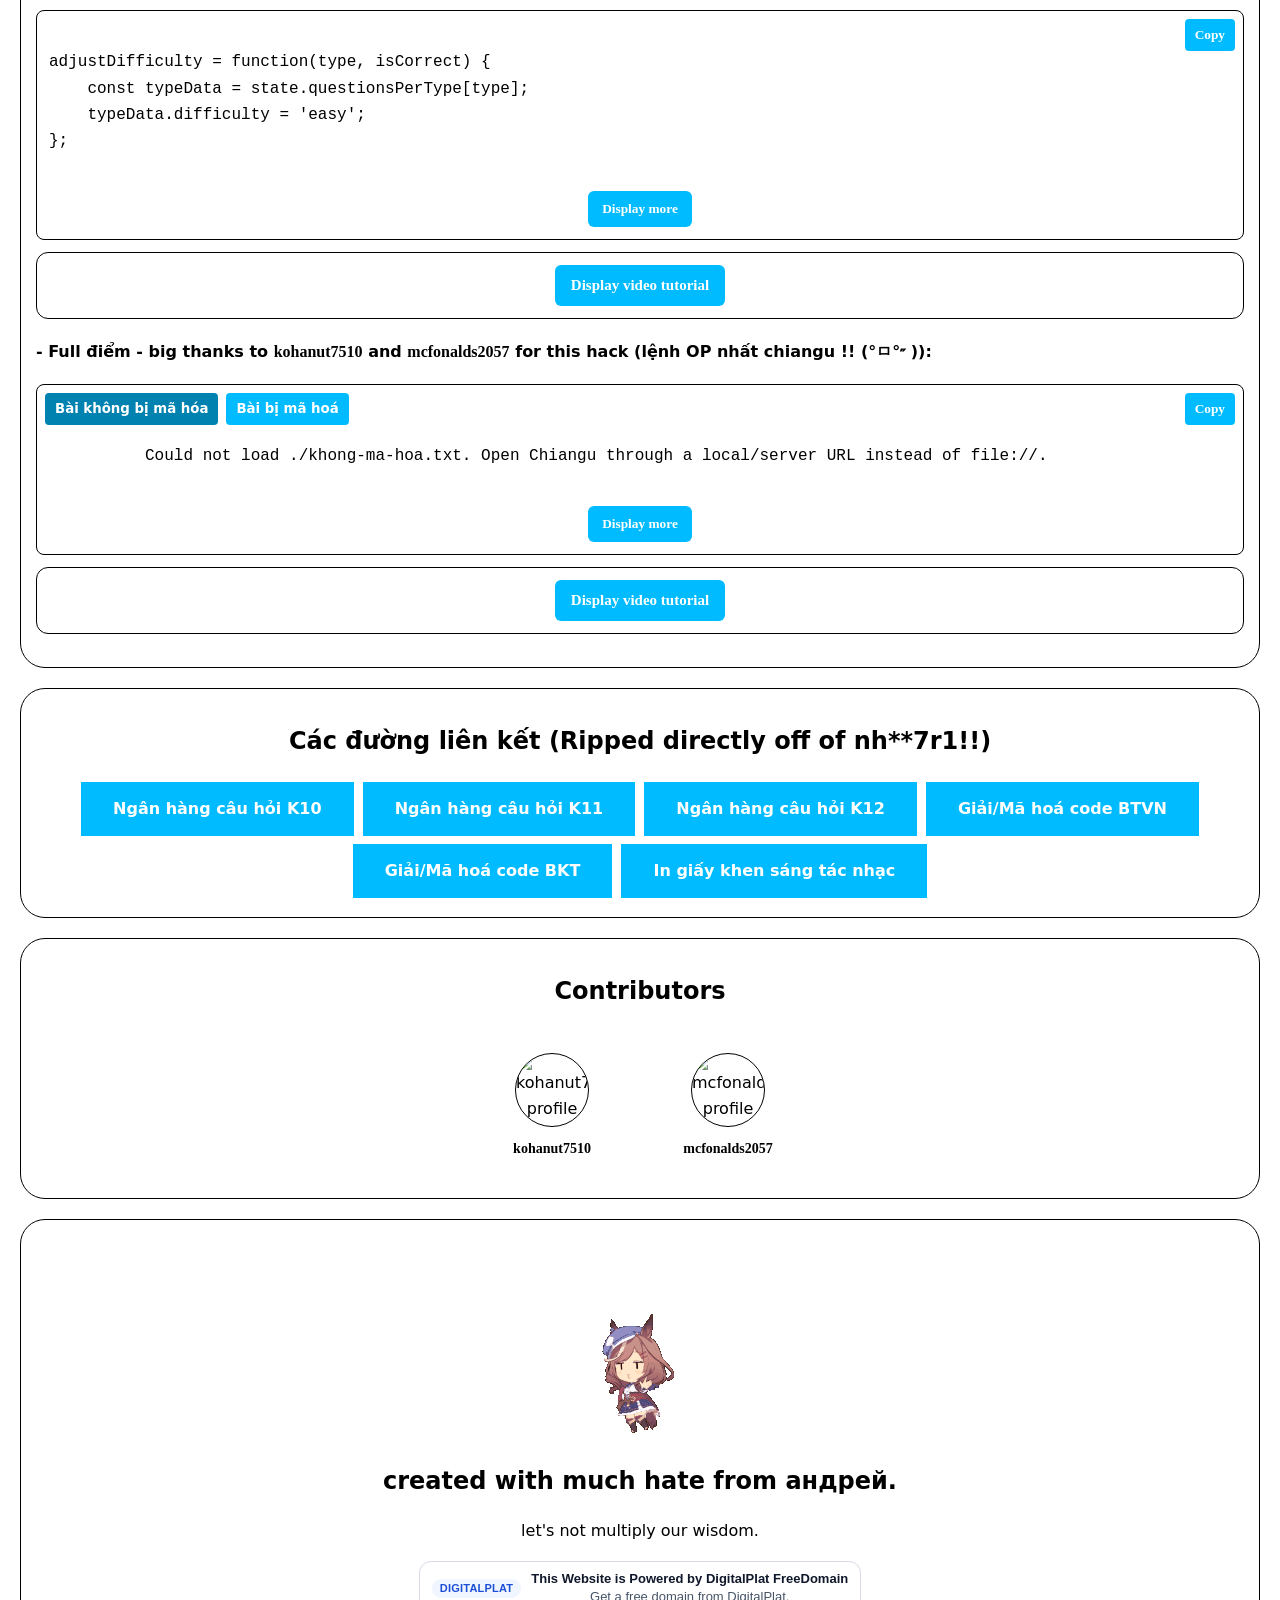
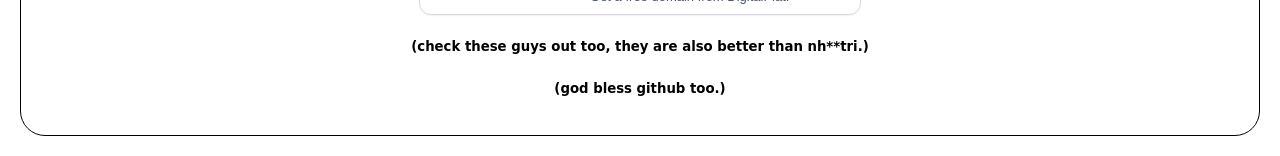
==== commit a5d6cffc: "V2 Update Major overhauls, idk what to put though..." ====
--- a/index.html
+++ b/index.html
@@ -1,25 +1,137 @@
 <!DOCTYPE html>
 <html lang="vi">
-<meta http-equiv="content-type" content="text/html; charset=UTF-8">
-<meta charset="UTF-8">
-<meta name="viewport" content="width=device-width, initial-scale=1.0">
-<title>chiangu</title>
-<link rel="icon" type="image/x-icon" href="./images/mambo.png">
-<link rel="stylesheet" href="./styles.css">
-<script src="./script.js"></script>
+<head>
+  <meta http-equiv="content-type" content="text/html; charset=UTF-8">
+  <meta charset="UTF-8">
+  <meta name="viewport" content="width=device-width, initial-scale=1.0">
+  <title>chiangu</title>
+  <link rel="icon" type="image/png" href="./images/mambo.png">
+  <link rel="stylesheet" href="./styles.css?v=1.9">
+  <link rel="stylesheet" href="./theme.css?v=1.9">
+  <script src="./theme.js?v=1.9"></script>
+  <script src="./script.js?v=1.9" defer></script>
+</head>
+
 <body>
   <div id="vanta-bg"></div>
 
+  <div class="settings-widget">
+    <button id="settings-toggle" class="settings-toggle" type="button" aria-label="Open interface settings" aria-expanded="false" aria-controls="settings-panel">
+      <span class="settings-icon">&#x2699;&#xfe0e;</span>
+    </button>
+
+    <div id="settings-panel" class="settings-panel" hidden>
+      <h3>Interface</h3>
+
+      <label class="theme-option">
+        <input type="radio" name="theme-mode" value="light">
+        <span>Bright</span>
+      </label>
+
+      <label class="theme-option">
+        <input type="radio" name="theme-mode" value="dark">
+        <span>Dark</span>
+      </label>
+
+      <label class="theme-option">
+        <input type="radio" name="theme-mode" value="system">
+        <span>System</span>
+      </label>
+    </div>
+  </div>
+  
   <div class="page-content">
-      <div class="header">
-        <head>
-          <br>
-          <img src="./images/mambo.png" height=100 width=100>
-          <h1>chiangu - nh**tri's angelic twin :3</h1>
-          <p>pun intended, pls laugh (╥﹏╥)</p>
-        </head>
-      </div>
-      <div>
+      <header class="header">
+        <img src="./images/mambo.png" height="140" width="140" alt="Mambo">
+        <h1>chiangu - nh**tri's angelic twin :3</h1>
+        <p>pun intended, pls laugh (╥﹏╥)</p>
+      </header>
+
+      <section class="chiangu-intro" aria-labelledby="chiangu-intro-title">
+  <div class="chiangu-intro-inner">
+    <h2 id="chiangu-intro-title">Listen up, motherfuckers.</h2>
+
+    <p>
+      Welcome to <strong>Chiangu</strong>—nhantri’s angelic twin,
+      apparently raised without adult supervision.
+    </p>
+
+    <details class="chiangu-intro-details">
+      <summary>Read the fucking introduction</summary>
+
+      <div class="chiangu-intro-body">
+        <p>
+          You’re probably here because there’s a biology test coming up and
+          think: <strong>“địt con mẹ, huy dạy như lồn đéo hiểu cặc gì.”</strong>
+          That is starting to sound less like a joke and more like a SITREP 
+          in the middle of Iraq. Fair enough. Let’s do something about it.
+        </p>
+
+        <p>
+          Chiangu started as a protest project againt Quang Huy and Thanh 
+          Ha's dictatorship in early 2026 us, <strong>андрей, mcfonalds, and kohanut.</strong> 
+          We wrote code to bypass, break and allow fellow students to have a 
+          proper fucking chance at learning and doing homework on their fuckass
+          totallitarian learning management system called "nhantri." It's just like 
+          diarrhea coming out of my fucking dick. Seriously, how can any sane human think of this?
+          Anyway, we also include the lesson links and tools where you can find them 
+          for free without the 200k paywall and gives you somewhere to actually revise. 
+          No speech about “unlocking your potential.” No inspirational paragraph standing between
+          you and the fucking material. <strong>Chọn lớp, chọn bài, chạy code, và vào việc, my ni**a.</strong>
+        </p>
+
+        <p>
+          Following the new 2026-2027 school year in August, Quang Huy 
+          once again decided to update his torture method to something that we are too 
+          motherfucking lazy to write about in detail. So to combat this,
+          we would like you to meet Chiangu's offspring,
+          <strong>NMNRT: the No Motherfucking Nonsense Revision
+          Tool. (Link to it is on the title card you blind motherfucker.)</strong> 
+          It uses topics from nhantri for flashcards, multiple choice and
+          fill-in-the-blank questions, practice tests, and revision notes.
+          Pick what’s on your test instead of wandering through the entire
+          syllabus like you’ve accidentally accepted a side quest.
+        </p>
+
+        <p>
+          So, here’s the deal: try answering <strong>before</strong> revealing
+          the answer. Don’t stare at the explanation, nod thoughtfully,
+          and announce that you knew it all along.
+          <strong>Nhìn quen đéo có nghĩa là thuộc.</strong>
+          Close the notes. Say it back. Find out what’s actually in your head.
+        </p>
+
+        <p>
+          Got a question wrong? Fine. Swear at it all you fucking want.
+          <strong>“Vãi lồn, câu này vừa học xong.”</strong>
+          Then check what you missed and try again. The point is to catch
+          that mistake here, not discover it halfway through the test while
+          negotiating with every deity you can remember.
+        </p>
+
+        <p>
+          Also, this thing won’t learn for you. It won’t turn ten minutes of
+          clicking into a semester of understanding, you dumb fuck.
+          <strong>Đây là công cụ ôn tập, đéo phải phép màu.</strong>
+          We give you something to practice with. You still have to practice. 
+          We are not fucking responsible if it doesn't work. However, 
+          If you still want something to combat Quang Huy's idiocracy, we highly
+          encourage you report this fucking disaster of a teaching method to 
+          the authorities and law enforcement. He deserves to be fucking locked up.
+        </p>
+
+        <p>
+          Looking for <strong>Các câu lệnh</strong>? They’re still below:
+          archived and deprecated 24/09/2026. The fossils remain available
+          for inspection. We’re giving actual studying a turn now.
+          Character development. Weird fucking feeling.
+        </p>
+
+        <p><strong>Chiangu. Bớt xàm lồn. Học cho ra học.</strong></p>
+      </div>
+    </details>
+  </div>
+</section>
 
 <section class="grade-section">
   <h2>Các câu lệnh</h2>
@@ -327,8 +439,22 @@
 
       <div class="code-box multi-code-box collapsible">
         <button class="copy-btn" onclick="copyCode(this)">Copy</button>
-        <pre class="code-panel active">
-          <code data-code-file="./get100pdf_nowork.txt">Loading...</code>
+        <div class="code-tabs">
+          <button class="code-tab active" type="button" onclick="showCodeTab(this, 'unencrypted_new')">
+            Bài không bị mã hóa
+          </button>
+
+          <button class="code-tab" type="button" onclick="showCodeTab(this, 'encrypted_new')">
+            Bài bị mã hoá
+          </button>
+        </div>
+
+        <pre class="code-panel active" data-code-panel="unencrypted_new">
+          <code data-code-file="./khong-ma-hoa.txt">Loading...</code>
+        </pre>
+
+        <pre class="code-panel" data-code-panel="encrypted_new">
+          <code data-code-file="./co-ma-hoa.txt">Loading...</code>
         </pre>
       </div>
 
@@ -393,6 +519,10 @@
           <button class="code-tab" type="button" onclick="showCodeTab(this, 'encrypted')">
             Bài bị mã hoá
           </button>
+
+          <button class="code-tab" type="button" onclick="showCodeTab(this, 'encrypted_rev1')">
+            Bài bị mã hoá (REV 1)
+          </button>
         </div>
 
         <pre class="code-panel active" data-code-panel="unencrypted">
@@ -401,6 +531,10 @@
 
         <pre class="code-panel" data-code-panel="encrypted">
           <code data-code-file="./encrypted.txt">Loading...</code>
+        </pre>
+
+        <pre class="code-panel" data-code-panel="encrypted_rev1">
+          <code data-code-file="./get100pdf_nowork.txt">Loading...</code>
         </pre>
       </div>
 
@@ -504,28 +638,8 @@
 
 <script src="./three.r134.min.js"></script>
 <script src="./vanta.waves.min.js"></script>
-<script>
-let vantaEffect;
-
-document.addEventListener("DOMContentLoaded", () => {
-  vantaEffect = VANTA.WAVES({
-    el: "#vanta-bg",
-    mouseControls: true,
-    touchControls: true,
-    gyroControls: false,
-    minHeight: 200.00,
-    minWidth: 200.00,
-    scale: 1.00,
-    scaleMobile: 1.00,
-    color: 0x2b80ff,
-  });
-});
-
-window.addEventListener("resize", () => {
-  if (vantaEffect && typeof vantaEffect.resize === "function") {
-    vantaEffect.resize();
-  }
-});
-</script>
+
+<!-- NMNRT integration: 24/09/2026 -->
+<script src="./nmnrt/bridge.js" defer></script>
 </body>
 </html>
--- a/styles.css
+++ b/styles.css
@@ -1,4 +1,18 @@
 /* style.css */
+
+:root {
+  --chiangu-cyan: rgba(0, 187, 255, 1);
+  --chiangu-cyan-hover: rgb(0, 162, 220);
+  --chiangu-cyan-active: rgb(0, 130, 177);
+
+  /* backward compatibility */
+  --blue: var(--chiangu-cyan);
+  --blue-hover: var(--chiangu-cyan-hover);
+  --blue-active: var(--chiangu-cyan-active);
+
+  /* rest of your variables */
+}
+
 @font-face {
     font-family: Comfortaa-Regular;
     src: url(./font/comfortaa/Comfortaa-Regular.ttf);
@@ -153,6 +167,7 @@
 .code-box {
   position: relative;
   background: rgba(255, 255, 255, 0.25);
+  border: 1px solid var(--page-border, #000000);
   border-radius: 8px;
   padding: 12px;
   margin: 12px 0;
@@ -437,6 +452,7 @@
 .tutorial-card {
   margin: 12px 0 18px;
   padding: 12px;
+  border: 1px solid var(--page-border, #000000);
   border-radius: 12px;
   background-color: rgba(255, 255, 255, 0.25);
   box-sizing: border-box;
@@ -534,7 +550,6 @@
   text-decoration: none;
   color: black;
   background-color: rgba(255, 255, 255, 0.35);
-  border: 1px solid rgba(0, 0, 0, 0.35);
   display: flex;
   flex-direction: column;
   align-items: center;
@@ -646,3 +661,310 @@
     font-size: 14px;
   }
 }
+
+/* =========================
+   THEME SETTINGS
+========================= */
+
+:root {
+  --page-text: #000000;
+  --page-border: #000000;
+  --glass-bg: rgba(255, 255, 255, 0.25);
+  --glass-bg-strong: rgba(255, 255, 255, 0.35);
+  --button-bg: rgba(0, 187, 255, 1);
+  --button-hover: rgb(0, 162, 220);
+  --button-active: rgb(0, 130, 177);
+  --settings-bg: rgba(255, 255, 255, 0.88);
+  --settings-shadow: rgba(0, 0, 0, 0.18);
+}
+
+html[data-theme="dark"] {
+  --page-text: #f8fafc;
+  --page-border: #000000;
+  --glass-bg: rgba(15, 23, 42, 0.58);
+  --glass-bg-strong: rgba(15, 23, 42, 0.75);
+  --settings-bg: rgba(15, 23, 42, 0.94);
+  --settings-shadow: rgba(0, 0, 0, 0.42);
+}
+
+html[data-theme="dark"] body {
+  color: var(--page-text);
+}
+
+html[data-theme="dark"] #vanta-bg {
+  filter: brightness(0.55) saturate(0.9);
+}
+
+html[data-theme="light"] #vanta-bg {
+  filter: none;
+}
+
+/* Override your existing section-like boxes */
+.header,
+section,
+.buttons,
+footer,
+.contributors-box,
+.tutorial-card,
+.code-box {
+  color: var(--page-text);
+  border-color: var(--page-border);
+  background-color: var(--glass-bg);
+}
+
+h3 {
+  color: var(--page-text);
+  border-color: var(--page-border);
+}
+
+.a:link,
+.a:visited,
+.text-link:link,
+.text-link:visited,
+.contributor {
+  color: var(--page-text);
+}
+
+.a:hover,
+.text-link:hover,
+.contributor:hover {
+  color: white;
+}
+
+/* Code text */
+.code-box,
+.code-box pre,
+.code-box code {
+  color: var(--page-text);
+}
+
+/* Buttons continue to match your current blue style */
+.button,
+.copy-btn,
+.code-tab,
+.grade-tab,
+.display-more-btn,
+.tutorial-toggle,
+.settings-toggle {
+  background: var(--button-bg);
+}
+
+.button:hover,
+.copy-btn:hover,
+.code-tab:hover,
+.grade-tab:hover,
+.display-more-btn:hover,
+.tutorial-toggle:hover,
+.settings-toggle:hover {
+  background: var(--button-hover);
+}
+
+.button:active,
+.copy-btn:active,
+.code-tab:active,
+.grade-tab:active,
+.display-more-btn:active,
+.tutorial-toggle:active,
+.settings-toggle:active {
+  background: var(--button-active);
+}
+
+/* Settings button */
+.settings-widget {
+  position: fixed;
+  top: 30px;
+  right: 30px;
+  z-index: 9999;
+  font-family: Comfortaa-Regular;
+}
+
+.settings-toggle {
+  width: 44px;
+  height: 44px;
+  padding: 0;
+  border: none;
+  border-radius: 50%;
+  background: var(--button-bg);
+  color: white;
+  cursor: pointer;
+
+  display: flex;
+  align-items: center;
+  justify-content: center;
+
+  line-height: 1;
+  appearance: none;
+  -webkit-appearance: none;
+
+  box-shadow: 0 4px 14px var(--settings-shadow);
+  transition: background 0.2s ease, transform 0.1s ease;
+}
+
+.settings-icon {
+  display: block;
+  font-family: Arial, Helvetica, sans-serif;
+  font-size: 25px;
+  line-height: 1;
+  transform: translateY(-1px);
+}
+
+.settings-toggle:active {
+  transform: scale(0.94);
+}
+
+.settings-panel {
+  position: absolute;
+  top: 54px;
+  right: 0;
+  width: 190px;
+  padding: 12px;
+  border: 1px solid var(--page-border);
+  border-radius: 16px;
+  background: var(--settings-bg);
+  color: var(--page-text);
+  box-shadow: 0 8px 24px var(--settings-shadow);
+  backdrop-filter: blur(12px);
+}
+
+.settings-panel h3 {
+  margin: 0 0 10px;
+  padding: 0;
+  border: none;
+  text-align: center;
+  font-size: 16px;
+}
+
+.theme-option {
+  display: flex;
+  align-items: center;
+  gap: 8px;
+  padding: 8px 6px;
+  border-radius: 10px;
+  cursor: pointer;
+  transition: background 0.2s ease;
+}
+
+.theme-option:hover {
+  background: var(--glass-bg-strong);
+}
+
+.theme-option input {
+  cursor: pointer;
+}
+
+/* Mobile */
+@media (max-width: 600px) {
+  .settings-widget {
+    top: 18px;
+    right: 18px;
+  }
+
+  .settings-toggle {
+    width: 42px;
+    height: 42px;
+    font-size: 19px;
+  }
+
+  .settings-panel {
+    width: 170px;
+    right: 0;
+  }
+}
+
+/* Contributors box that follows Bright / Dark / System theme */
+
+.contributors-list {
+  display: flex;
+  justify-content: center;
+  align-items: stretch;
+  gap: 12px;
+  flex-wrap: wrap;
+  margin-top: 12px;
+}
+
+.contributor-card {
+  background: var(--glass-bg);
+  padding: 12px;
+  color: var(--page-text);
+  text-decoration: none;
+
+  width: 140px;
+  min-height: 130px;
+
+  display: flex;
+  flex-direction: column;
+  justify-content: center;
+  align-items: center;
+  gap: 10px;
+
+  transition:
+    background 0.2s ease,
+    color 0.2s ease,
+    border-color 0.2s ease,
+    transform 0.1s ease,
+    box-shadow 0.2s ease;
+}
+
+.contributor-card:hover {
+  background: var(--glass-bg-strong);
+  color: var(--page-text);
+  transform: translateY(-2px);
+  box-shadow: 0 4px 14px var(--settings-shadow);
+}
+
+.contributor-card:active {
+  transform: scale(0.96);
+}
+
+.contributor-card img {
+  width: 72px;
+  height: 72px;
+  border-radius: 50%;
+  object-fit: cover;
+  border: 1px solid var(--page-border);
+  background: var(--glass-bg-strong);
+  transition: border-color 0.2s ease, background 0.2s ease;
+}
+
+.contributor-card span {
+  font-family: Comfortaa-Regular;
+  font-size: 14px;
+  font-weight: bold;
+  text-align: center;
+  overflow-wrap: anywhere;
+}
+
+/* Optional: make cards glow slightly in dark mode */
+html[data-theme="dark"] .contributor-card:hover {
+  background: rgba(255, 255, 255, 0.12);
+}
+
+/* Mobile */
+@media (max-width: 600px) {
+  .contributors-list {
+    gap: 10px;
+  }
+
+  .contributor-card {
+    width: 42%;
+    min-width: 120px;
+    padding: 10px;
+  }
+
+  .contributor-card img {
+    width: 62px;
+    height: 62px;
+  }
+
+  .contributor-card span {
+    font-size: 13px;
+  }
+}
+
+@media (max-width: 380px) {
+  .contributor-card {
+    width: 100%;
+  }
+}
+
+/* yes, this thing is mosly coded by AI, because it codes better than I do. Thanks ChatGPT, you are a friend for life. */
--- a/theme.css
+++ b/theme.css
@@ -0,0 +1,193 @@
+/* Shared Chiangu theme + utility-page chrome.
+   Page-specific layouts stay in their own stylesheets. */
+
+@font-face {
+  font-family: Comfortaa-Regular;
+  src: url("./font/comfortaa/Comfortaa-Regular.ttf") format("truetype");
+  font-display: swap;
+}
+
+@font-face {
+  font-family: Comfortaa-Bold;
+  src: url("./font/comfortaa/Comfortaa-Bold.ttf") format("truetype");
+  font-display: swap;
+}
+
+:root {
+  --chiangu-cyan: rgba(0, 187, 255, 1);
+  --chiangu-cyan-hover: rgb(0, 162, 220);
+  --chiangu-cyan-active: rgb(0, 130, 177);
+  --chiangu-border: #000000;
+  --chiangu-light-bg: #e5e7eb;
+  --chiangu-dark-bg: #0b151c;
+  --chiangu-dark-panel: #17252d;
+  --chiangu-dark-panel-2: #1d2e38;
+  --chiangu-dark-text: #eef7fb;
+  --chiangu-dark-muted: #afc3cd;
+}
+
+html[data-theme="light"] {
+  color-scheme: light;
+}
+
+html[data-theme="dark"] {
+  color-scheme: dark;
+}
+
+/* ---------- Shared toolbar for root utility pages ---------- */
+.chiangu-page-toolbar {
+  box-sizing: border-box;
+  width: min(100%, 1200px);
+  margin: 0 auto 16px;
+  display: flex;
+  align-items: center;
+  justify-content: space-between;
+  gap: 12px;
+  font-family: Comfortaa-Regular, system-ui, sans-serif;
+}
+
+.chiangu-back-button {
+  display: inline-flex;
+  align-items: center;
+  justify-content: center;
+  min-height: 42px;
+  padding: 10px 16px;
+  border: 1px solid var(--chiangu-border);
+  border-radius: 10px;
+  background: var(--chiangu-cyan);
+  color: #ffffff !important;
+  text-decoration: none !important;
+  font-family: Comfortaa-Bold, Comfortaa-Regular, system-ui, sans-serif;
+  font-size: 14px;
+  font-weight: 700;
+  line-height: 1.2;
+  cursor: pointer;
+  transition: background .18s ease, transform .1s ease;
+}
+
+.chiangu-back-button:hover {
+  background: var(--chiangu-cyan-hover);
+}
+
+.chiangu-back-button:active {
+  background: var(--chiangu-cyan-active);
+  transform: scale(.97);
+}
+
+.chiangu-back-button:focus-visible,
+.chiangu-theme-select:focus-visible {
+  outline: 3px solid rgba(0, 187, 255, .35);
+  outline-offset: 3px;
+}
+
+.chiangu-theme-field {
+  display: inline-flex;
+  align-items: center;
+  gap: 8px;
+  color: inherit;
+  font-size: 13px;
+  font-weight: 700;
+}
+
+.chiangu-theme-select {
+  min-height: 40px;
+  padding: 7px 30px 7px 10px;
+  border: 1px solid var(--chiangu-border);
+  border-radius: 10px;
+  background: rgba(255, 255, 255, .94);
+  color: #101820;
+  font-family: Comfortaa-Regular, system-ui, sans-serif;
+  font-size: 13px;
+}
+
+/* ---------- Conservative dark styling for utility pages ---------- */
+html[data-theme="dark"] body.chiangu-utility-page {
+  background-color: var(--chiangu-dark-bg) !important;
+  color: var(--chiangu-dark-text);
+}
+
+html[data-theme="dark"] body.chiangu-utility-page .container,
+html[data-theme="dark"] body.chiangu-utility-page .no-print,
+html[data-theme="dark"] body.chiangu-utility-page .section,
+html[data-theme="dark"] body.chiangu-utility-page .controls,
+html[data-theme="dark"] body.chiangu-utility-page .question,
+html[data-theme="dark"] body.chiangu-utility-page .question-item,
+html[data-theme="dark"] body.chiangu-utility-page .result,
+html[data-theme="dark"] body.chiangu-utility-page .output,
+html[data-theme="dark"] body.chiangu-utility-page .card {
+  background-color: var(--chiangu-dark-panel) !important;
+  color: var(--chiangu-dark-text) !important;
+  border-color: var(--chiangu-border) !important;
+}
+
+html[data-theme="dark"] body.chiangu-utility-page h1,
+html[data-theme="dark"] body.chiangu-utility-page h2,
+html[data-theme="dark"] body.chiangu-utility-page h3,
+html[data-theme="dark"] body.chiangu-utility-page h4,
+html[data-theme="dark"] body.chiangu-utility-page label,
+html[data-theme="dark"] body.chiangu-utility-page p,
+html[data-theme="dark"] body.chiangu-utility-page li,
+html[data-theme="dark"] body.chiangu-utility-page td,
+html[data-theme="dark"] body.chiangu-utility-page caption {
+  color: var(--chiangu-dark-text) !important;
+}
+
+html[data-theme="dark"] body.chiangu-utility-page input,
+html[data-theme="dark"] body.chiangu-utility-page textarea,
+html[data-theme="dark"] body.chiangu-utility-page select {
+  background-color: var(--chiangu-dark-panel-2) !important;
+  color: var(--chiangu-dark-text) !important;
+  border-color: #000000 !important;
+}
+
+html[data-theme="dark"] body.chiangu-utility-page table,
+html[data-theme="dark"] body.chiangu-utility-page th,
+html[data-theme="dark"] body.chiangu-utility-page td {
+  border-color: #000000 !important;
+}
+
+html[data-theme="dark"] body.chiangu-utility-page th {
+  background-color: var(--chiangu-dark-panel-2) !important;
+  color: var(--chiangu-dark-text) !important;
+}
+
+html[data-theme="dark"] .chiangu-theme-select {
+  background: var(--chiangu-dark-panel-2);
+  color: var(--chiangu-dark-text);
+}
+
+/* The printable certificate should remain a white document in dark mode. */
+html[data-theme="dark"] body.chiangu-utility-page .certificate-page,
+html[data-theme="dark"] body.chiangu-utility-page .certificate {
+  background: #ffffff !important;
+  color: #111827 !important;
+}
+
+@media (max-width: 600px) {
+  .chiangu-page-toolbar {
+    gap: 8px;
+    margin-bottom: 12px;
+  }
+
+  .chiangu-back-button {
+    padding: 10px 13px;
+  }
+
+  .chiangu-theme-field > span {
+    position: absolute;
+    width: 1px;
+    height: 1px;
+    padding: 0;
+    margin: -1px;
+    overflow: hidden;
+    clip: rect(0, 0, 0, 0);
+    white-space: nowrap;
+    border: 0;
+  }
+}
+
+@media print {
+  .chiangu-page-toolbar {
+    display: none !important;
+  }
+}
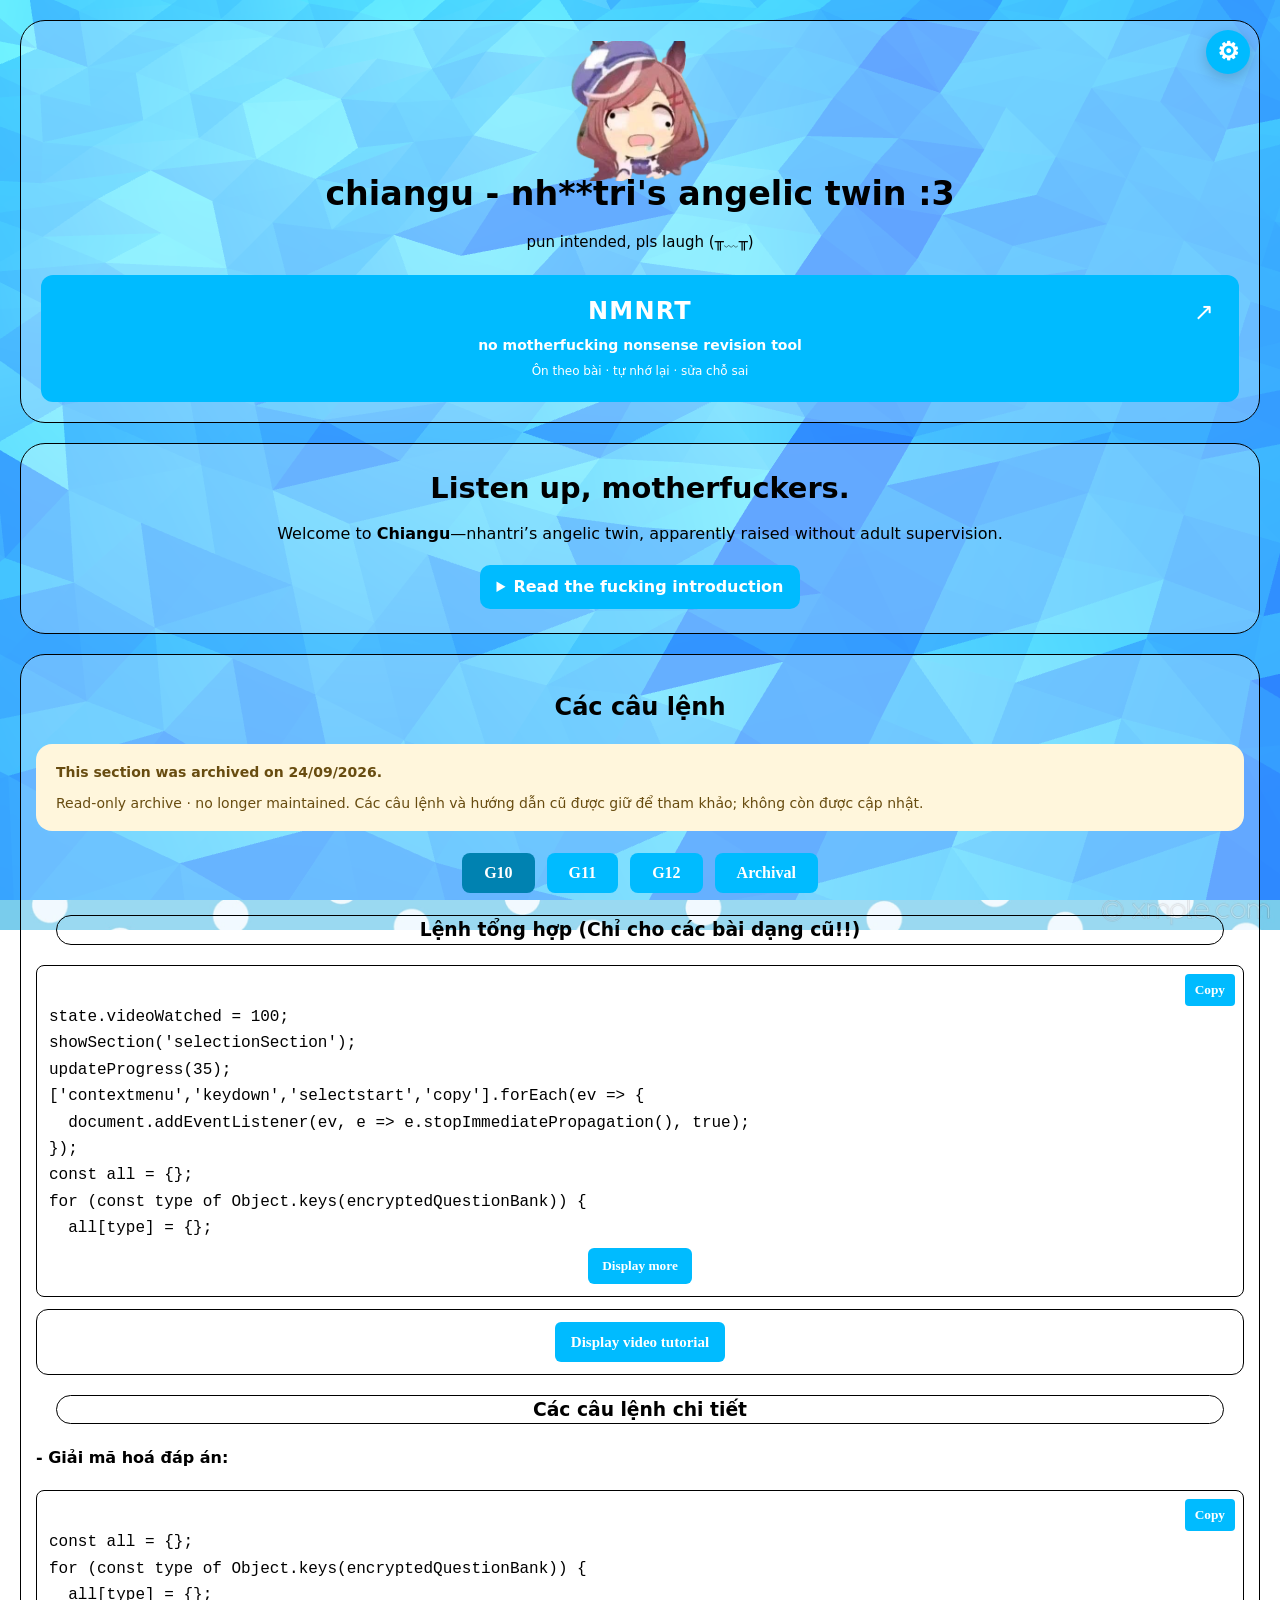
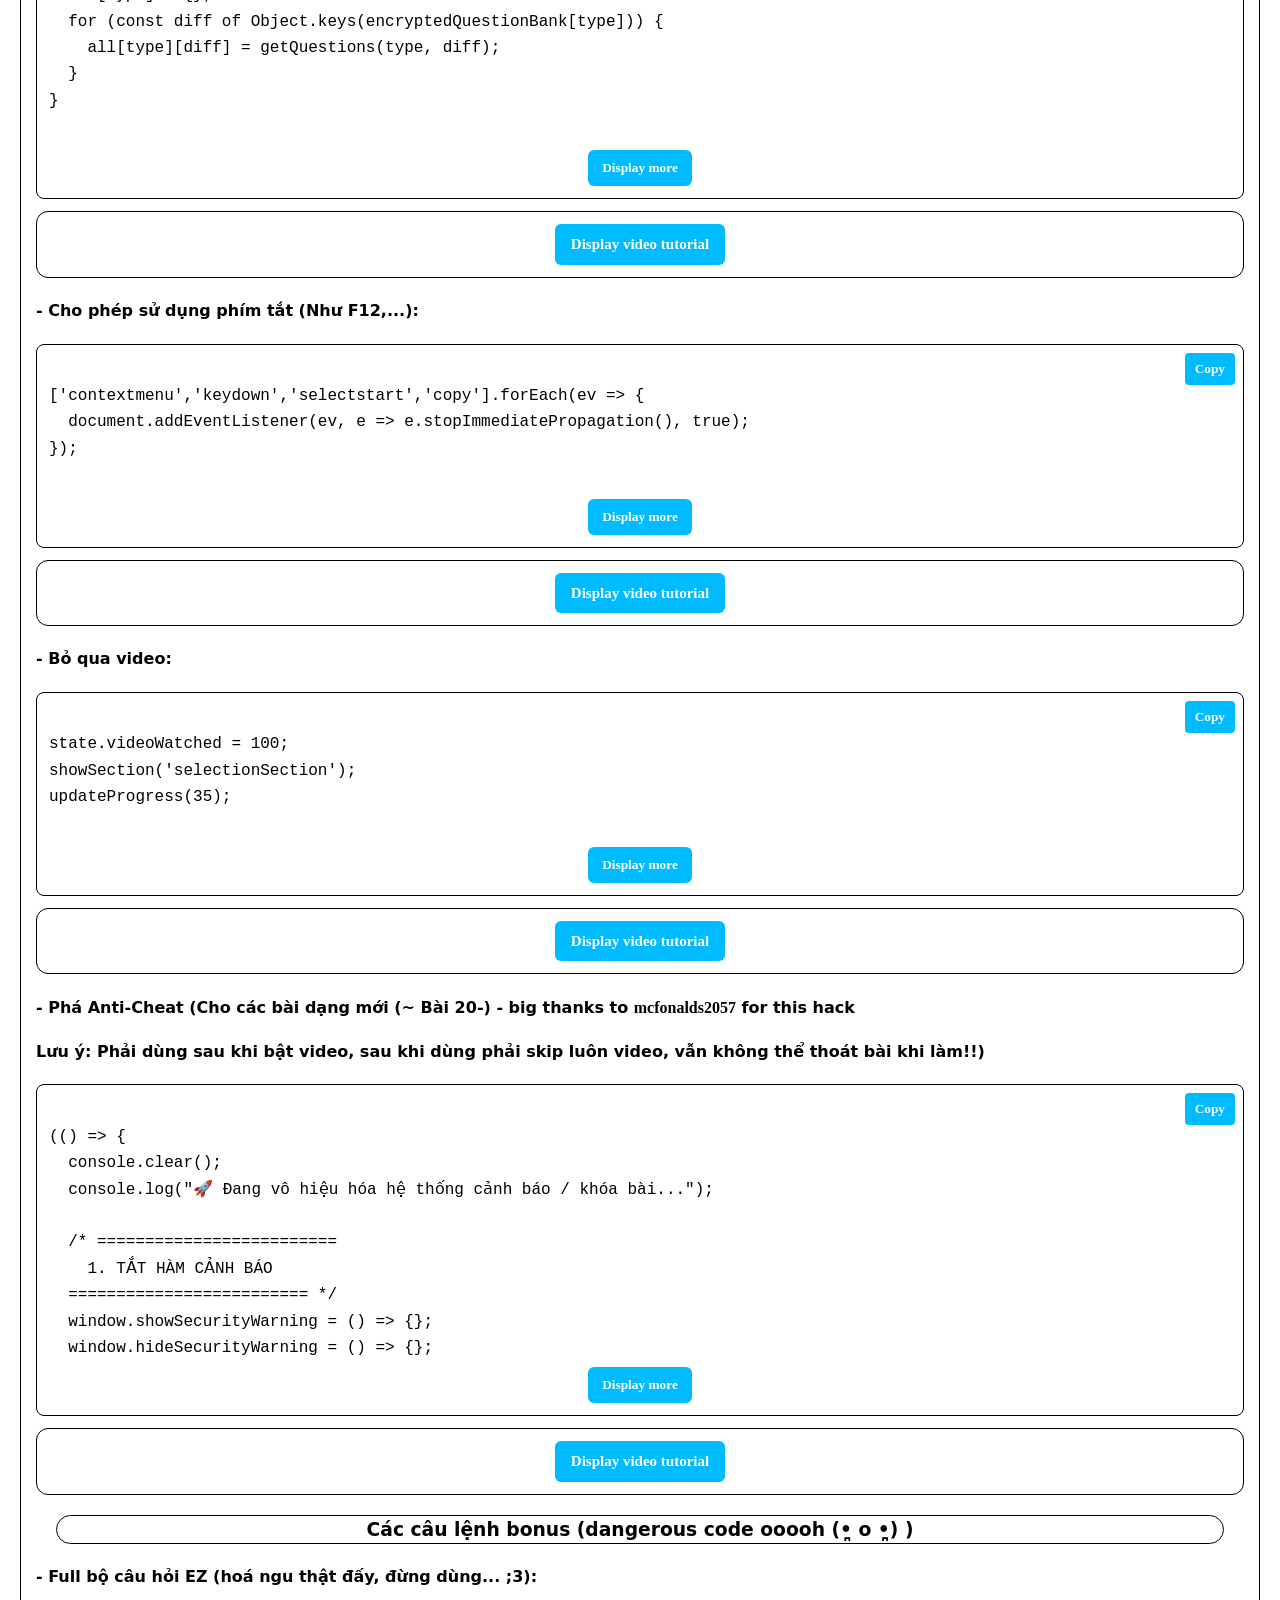
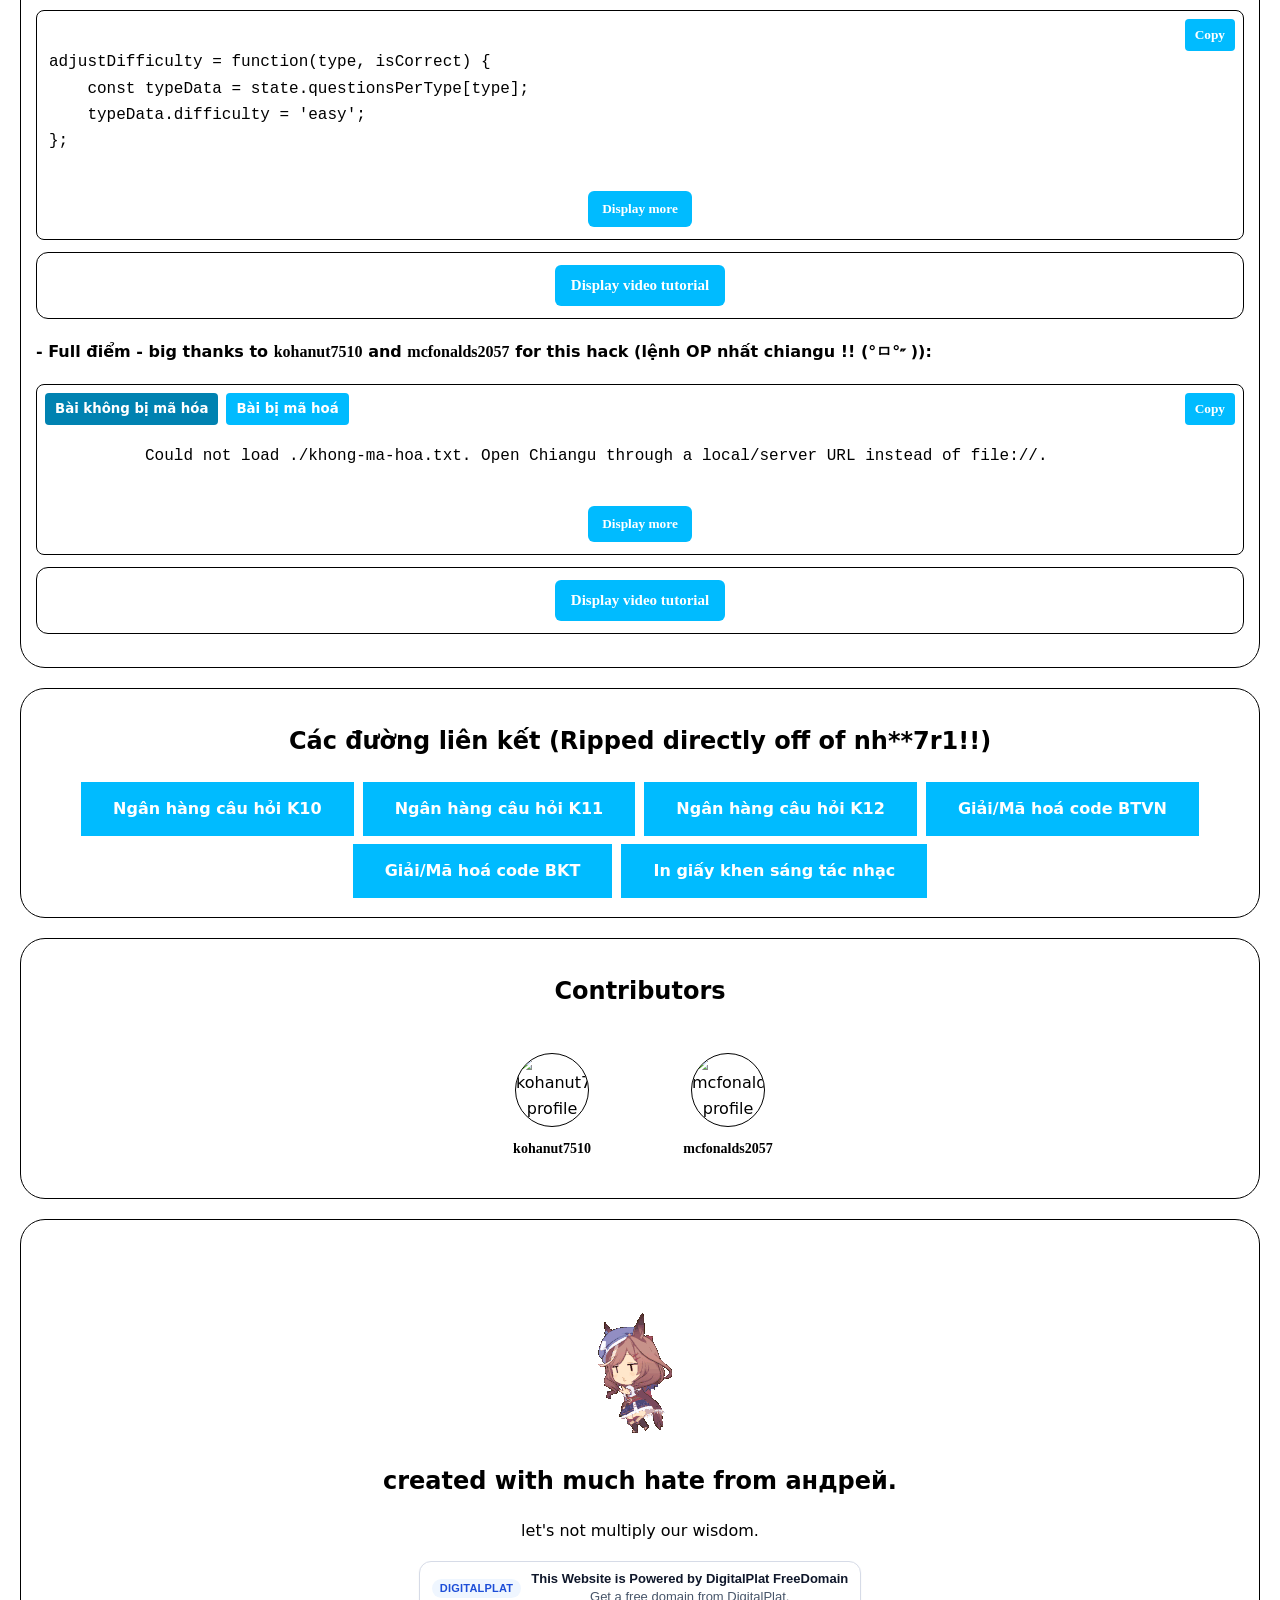
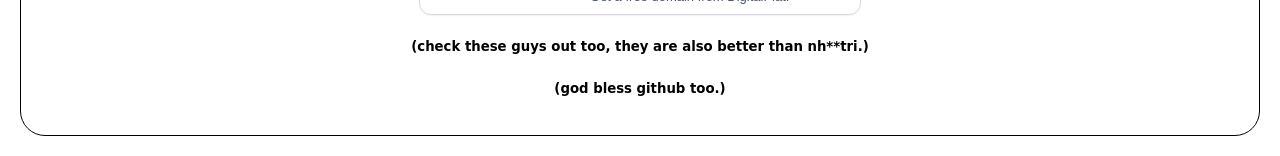
==== commit b9f47d2f: "V2.1 Push Fixed some minor errors" ====
--- a/index.html
+++ b/index.html
@@ -7,8 +7,8 @@
   <title>chiangu</title>
   <link rel="icon" type="image/png" href="./images/mambo.png">
   <link rel="stylesheet" href="./styles.css?v=1.9">
-  <link rel="stylesheet" href="./theme.css?v=1.9">
-  <script src="./theme.js?v=1.9"></script>
+  <link rel="stylesheet" href="./theme.css?v=2.0">
+  <script src="./theme.js?v=2.0"></script>
   <script src="./script.js?v=1.9" defer></script>
 </head>
 
--- a/theme.css
+++ b/theme.css
@@ -1,5 +1,6 @@
 /* Shared Chiangu theme + utility-page chrome.
-   Page-specific layouts stay in their own stylesheets. */
+   Dark mode is intentionally page-aware: each legacy utility page keeps its
+   own layout while only its own surfaces are recolored. */
 
 @font-face {
   font-family: Comfortaa-Regular;
@@ -22,17 +23,13 @@
   --chiangu-dark-bg: #0b151c;
   --chiangu-dark-panel: #17252d;
   --chiangu-dark-panel-2: #1d2e38;
+  --chiangu-dark-panel-3: #243944;
   --chiangu-dark-text: #eef7fb;
   --chiangu-dark-muted: #afc3cd;
 }
 
-html[data-theme="light"] {
-  color-scheme: light;
-}
-
-html[data-theme="dark"] {
-  color-scheme: dark;
-}
+html[data-theme="light"] { color-scheme: light; }
+html[data-theme="dark"]  { color-scheme: dark; }
 
 /* ---------- Shared toolbar for root utility pages ---------- */
 .chiangu-page-toolbar {
@@ -65,14 +62,8 @@
   transition: background .18s ease, transform .1s ease;
 }
 
-.chiangu-back-button:hover {
-  background: var(--chiangu-cyan-hover);
-}
-
-.chiangu-back-button:active {
-  background: var(--chiangu-cyan-active);
-  transform: scale(.97);
-}
+.chiangu-back-button:hover { background: var(--chiangu-cyan-hover); }
+.chiangu-back-button:active { background: var(--chiangu-cyan-active); transform: scale(.97); }
 
 .chiangu-back-button:focus-visible,
 .chiangu-theme-select:focus-visible {
@@ -100,66 +91,217 @@
   font-size: 13px;
 }
 
-/* ---------- Conservative dark styling for utility pages ---------- */
-html[data-theme="dark"] body.chiangu-utility-page {
-  background-color: var(--chiangu-dark-bg) !important;
-  color: var(--chiangu-dark-text);
-}
-
-html[data-theme="dark"] body.chiangu-utility-page .container,
-html[data-theme="dark"] body.chiangu-utility-page .no-print,
-html[data-theme="dark"] body.chiangu-utility-page .section,
-html[data-theme="dark"] body.chiangu-utility-page .controls,
-html[data-theme="dark"] body.chiangu-utility-page .question,
-html[data-theme="dark"] body.chiangu-utility-page .question-item,
-html[data-theme="dark"] body.chiangu-utility-page .result,
-html[data-theme="dark"] body.chiangu-utility-page .output,
-html[data-theme="dark"] body.chiangu-utility-page .card {
-  background-color: var(--chiangu-dark-panel) !important;
-  color: var(--chiangu-dark-text) !important;
-  border-color: var(--chiangu-border) !important;
-}
-
-html[data-theme="dark"] body.chiangu-utility-page h1,
-html[data-theme="dark"] body.chiangu-utility-page h2,
-html[data-theme="dark"] body.chiangu-utility-page h3,
-html[data-theme="dark"] body.chiangu-utility-page h4,
-html[data-theme="dark"] body.chiangu-utility-page label,
-html[data-theme="dark"] body.chiangu-utility-page p,
-html[data-theme="dark"] body.chiangu-utility-page li,
-html[data-theme="dark"] body.chiangu-utility-page td,
-html[data-theme="dark"] body.chiangu-utility-page caption {
-  color: var(--chiangu-dark-text) !important;
-}
-
-html[data-theme="dark"] body.chiangu-utility-page input,
-html[data-theme="dark"] body.chiangu-utility-page textarea,
-html[data-theme="dark"] body.chiangu-utility-page select {
-  background-color: var(--chiangu-dark-panel-2) !important;
-  color: var(--chiangu-dark-text) !important;
-  border-color: #000000 !important;
-}
-
-html[data-theme="dark"] body.chiangu-utility-page table,
-html[data-theme="dark"] body.chiangu-utility-page th,
-html[data-theme="dark"] body.chiangu-utility-page td {
-  border-color: #000000 !important;
-}
-
-html[data-theme="dark"] body.chiangu-utility-page th {
-  background-color: var(--chiangu-dark-panel-2) !important;
-  color: var(--chiangu-dark-text) !important;
-}
-
 html[data-theme="dark"] .chiangu-theme-select {
   background: var(--chiangu-dark-panel-2);
   color: var(--chiangu-dark-text);
 }
 
-/* The printable certificate should remain a white document in dark mode. */
-html[data-theme="dark"] body.chiangu-utility-page .certificate-page,
-html[data-theme="dark"] body.chiangu-utility-page .certificate {
-  background: #ffffff !important;
+/* ---------- Base utility-page dark background ---------- */
+html[data-theme="dark"] body.chiangu-utility-page {
+  background: var(--chiangu-dark-bg) !important;
+  color: var(--chiangu-dark-text);
+}
+
+/* =========================================================
+   DECRYPTOR PAGES
+   ========================================================= */
+html[data-theme="dark"] body.utility-decryptor .container {
+  background: var(--chiangu-dark-panel) !important;
+  color: var(--chiangu-dark-text);
+  box-shadow: 0 2px 12px rgba(0,0,0,.32);
+}
+
+html[data-theme="dark"] body.utility-decryptor h1,
+html[data-theme="dark"] body.utility-decryptor .section label {
+  color: var(--chiangu-dark-text) !important;
+}
+
+html[data-theme="dark"] body.utility-decryptor input[type="text"],
+html[data-theme="dark"] body.utility-decryptor textarea {
+  background: var(--chiangu-dark-panel-2) !important;
+  color: var(--chiangu-dark-text) !important;
+  border-color: #000 !important;
+}
+
+html[data-theme="dark"] body.utility-decryptor input::placeholder,
+html[data-theme="dark"] body.utility-decryptor textarea::placeholder {
+  color: #81949e;
+}
+
+html[data-theme="dark"] body.utility-decryptor .output {
+  background: #101c23 !important;
+  color: var(--chiangu-dark-text) !important;
+  border-color: #000 !important;
+}
+
+html[data-theme="dark"] body.utility-decryptor .instruction {
+  background: #3b321f !important;
+  color: #f8e6bd !important;
+  border-left-color: #f39c12 !important;
+}
+
+html[data-theme="dark"] body.utility-decryptor .instruction h3 {
+  color: #ffc65c !important;
+}
+
+html[data-theme="dark"] body.utility-decryptor .warning {
+  background: #402329 !important;
+  color: #ffb6bf !important;
+  border-left-color: #e53e3e !important;
+}
+
+html[data-theme="dark"] body.utility-decryptor .success-msg {
+  background: #173a33 !important;
+  color: #a9ead8 !important;
+  border-left-color: #48bb78 !important;
+}
+
+html[data-theme="dark"] body.utility-decryptor .tab {
+  background: #dce3e8;
+  color: #26343b;
+}
+
+html[data-theme="dark"] body.utility-decryptor .tab.active {
+  background: var(--chiangu-cyan);
+  color: #fff;
+}
+
+/* =========================================================
+   QUESTION BANK PAGES
+   ========================================================= */
+html[data-theme="dark"] body.utility-questionbank .container {
+  background: var(--chiangu-dark-panel) !important;
+  color: var(--chiangu-dark-text) !important;
+  box-shadow: 0 2px 10px rgba(0,0,0,.28);
+}
+
+html[data-theme="dark"] body.utility-questionbank .controls {
+  background: var(--chiangu-dark-panel-2) !important;
+}
+
+html[data-theme="dark"] body.utility-questionbank .question-type,
+html[data-theme="dark"] body.utility-questionbank .question {
+  background: var(--chiangu-dark-panel) !important;
+  color: var(--chiangu-dark-text) !important;
+  border-color: #000 !important;
+}
+
+html[data-theme="dark"] body.utility-questionbank .question-type h3,
+html[data-theme="dark"] body.utility-questionbank .level-input label,
+html[data-theme="dark"] body.utility-questionbank .question,
+html[data-theme="dark"] body.utility-questionbank .answers {
+  color: var(--chiangu-dark-text) !important;
+}
+
+html[data-theme="dark"] body.utility-questionbank .level-input input,
+html[data-theme="dark"] body.utility-questionbank input[type="text"],
+html[data-theme="dark"] body.utility-questionbank input[type="number"],
+html[data-theme="dark"] body.utility-questionbank input[type="password"],
+html[data-theme="dark"] body.utility-questionbank textarea,
+html[data-theme="dark"] body.utility-questionbank select {
+  background: var(--chiangu-dark-panel-2) !important;
+  color: var(--chiangu-dark-text) !important;
+  border-color: #000 !important;
+}
+
+html[data-theme="dark"] body.utility-questionbank .total,
+html[data-theme="dark"] body.utility-questionbank .math-toolbar,
+html[data-theme="dark"] body.utility-questionbank .preview-box {
+  background: var(--chiangu-dark-panel-2) !important;
+  color: var(--chiangu-dark-text) !important;
+  border-color: #000 !important;
+}
+
+html[data-theme="dark"] body.utility-questionbank .math-button {
+  background: var(--chiangu-dark-panel-3) !important;
+  color: var(--chiangu-dark-text) !important;
+  border-color: #000 !important;
+}
+
+html[data-theme="dark"] body.utility-questionbank .login-box {
+  background: var(--chiangu-dark-panel) !important;
+  color: var(--chiangu-dark-text) !important;
+}
+
+/* Matrix tables are genuine dark tables, not white tables with white text. */
+html[data-theme="dark"] body.utility-questionbank .table-responsive,
+html[data-theme="dark"] body.utility-questionbank .matrix-table {
+  background: var(--chiangu-dark-panel) !important;
+  color: var(--chiangu-dark-text) !important;
+}
+
+html[data-theme="dark"] body.utility-questionbank .matrix-table caption {
+  color: var(--chiangu-dark-text) !important;
+  background: var(--chiangu-dark-panel) !important;
+}
+
+html[data-theme="dark"] body.utility-questionbank .matrix-table th {
+  background: var(--chiangu-dark-panel-2) !important;
+  color: var(--chiangu-dark-text) !important;
+  border-color: #000 !important;
+}
+
+html[data-theme="dark"] body.utility-questionbank .matrix-table td {
+  background: #132129 !important;
+  color: var(--chiangu-dark-text) !important;
+  border-color: #000 !important;
+}
+
+/* =========================================================
+   CERTIFICATE MAKER
+   Keep the printable certificate itself white; only the editor chrome darkens.
+   ========================================================= */
+html[data-theme="dark"] body.utility-certificate .no-print {
+  background: var(--chiangu-dark-panel) !important;
+  color: var(--chiangu-dark-text) !important;
+}
+
+html[data-theme="dark"] body.utility-certificate .no-print h1,
+html[data-theme="dark"] body.utility-certificate .no-print h2,
+html[data-theme="dark"] body.utility-certificate .no-print h3,
+html[data-theme="dark"] body.utility-certificate .no-print label,
+html[data-theme="dark"] body.utility-certificate .no-print p,
+html[data-theme="dark"] body.utility-certificate .no-print .text-gray-600,
+html[data-theme="dark"] body.utility-certificate .no-print .text-gray-700,
+html[data-theme="dark"] body.utility-certificate .no-print .text-gray-800,
+html[data-theme="dark"] body.utility-certificate .no-print .text-gray-900 {
+  color: var(--chiangu-dark-text) !important;
+}
+
+html[data-theme="dark"] body.utility-certificate .no-print input,
+html[data-theme="dark"] body.utility-certificate .no-print select,
+html[data-theme="dark"] body.utility-certificate .no-print textarea {
+  background: var(--chiangu-dark-panel-2) !important;
+  color: var(--chiangu-dark-text) !important;
+  border-color: #000 !important;
+}
+
+html[data-theme="dark"] body.utility-certificate .no-print input::placeholder,
+html[data-theme="dark"] body.utility-certificate .no-print textarea::placeholder {
+  color: #81949e !important;
+}
+
+html[data-theme="dark"] body.utility-certificate .no-print .bg-blue-50 {
+  background: #163445 !important;
+  border-color: var(--chiangu-cyan) !important;
+}
+
+html[data-theme="dark"] body.utility-certificate .no-print .bg-white,
+html[data-theme="dark"] body.utility-certificate .no-print .bg-gray-50,
+html[data-theme="dark"] body.utility-certificate .no-print .bg-gray-100 {
+  background: var(--chiangu-dark-panel-2) !important;
+}
+
+/* Never invert the certificate canvas; it is a document intended for print. */
+html[data-theme="dark"] body.utility-certificate .certificate-page,
+html[data-theme="dark"] body.utility-certificate .certificate,
+html[data-theme="dark"] body.utility-certificate .certificate * {
+  color-scheme: light;
+}
+
+html[data-theme="dark"] body.utility-certificate .certificate-page,
+html[data-theme="dark"] body.utility-certificate .certificate {
+  background: #fff !important;
   color: #111827 !important;
 }
 
@@ -169,9 +311,7 @@
     margin-bottom: 12px;
   }
 
-  .chiangu-back-button {
-    padding: 10px 13px;
-  }
+  .chiangu-back-button { padding: 10px 13px; }
 
   .chiangu-theme-field > span {
     position: absolute;
@@ -187,7 +327,5 @@
 }
 
 @media print {
-  .chiangu-page-toolbar {
-    display: none !important;
-  }
-}
+  .chiangu-page-toolbar { display: none !important; }
+}
